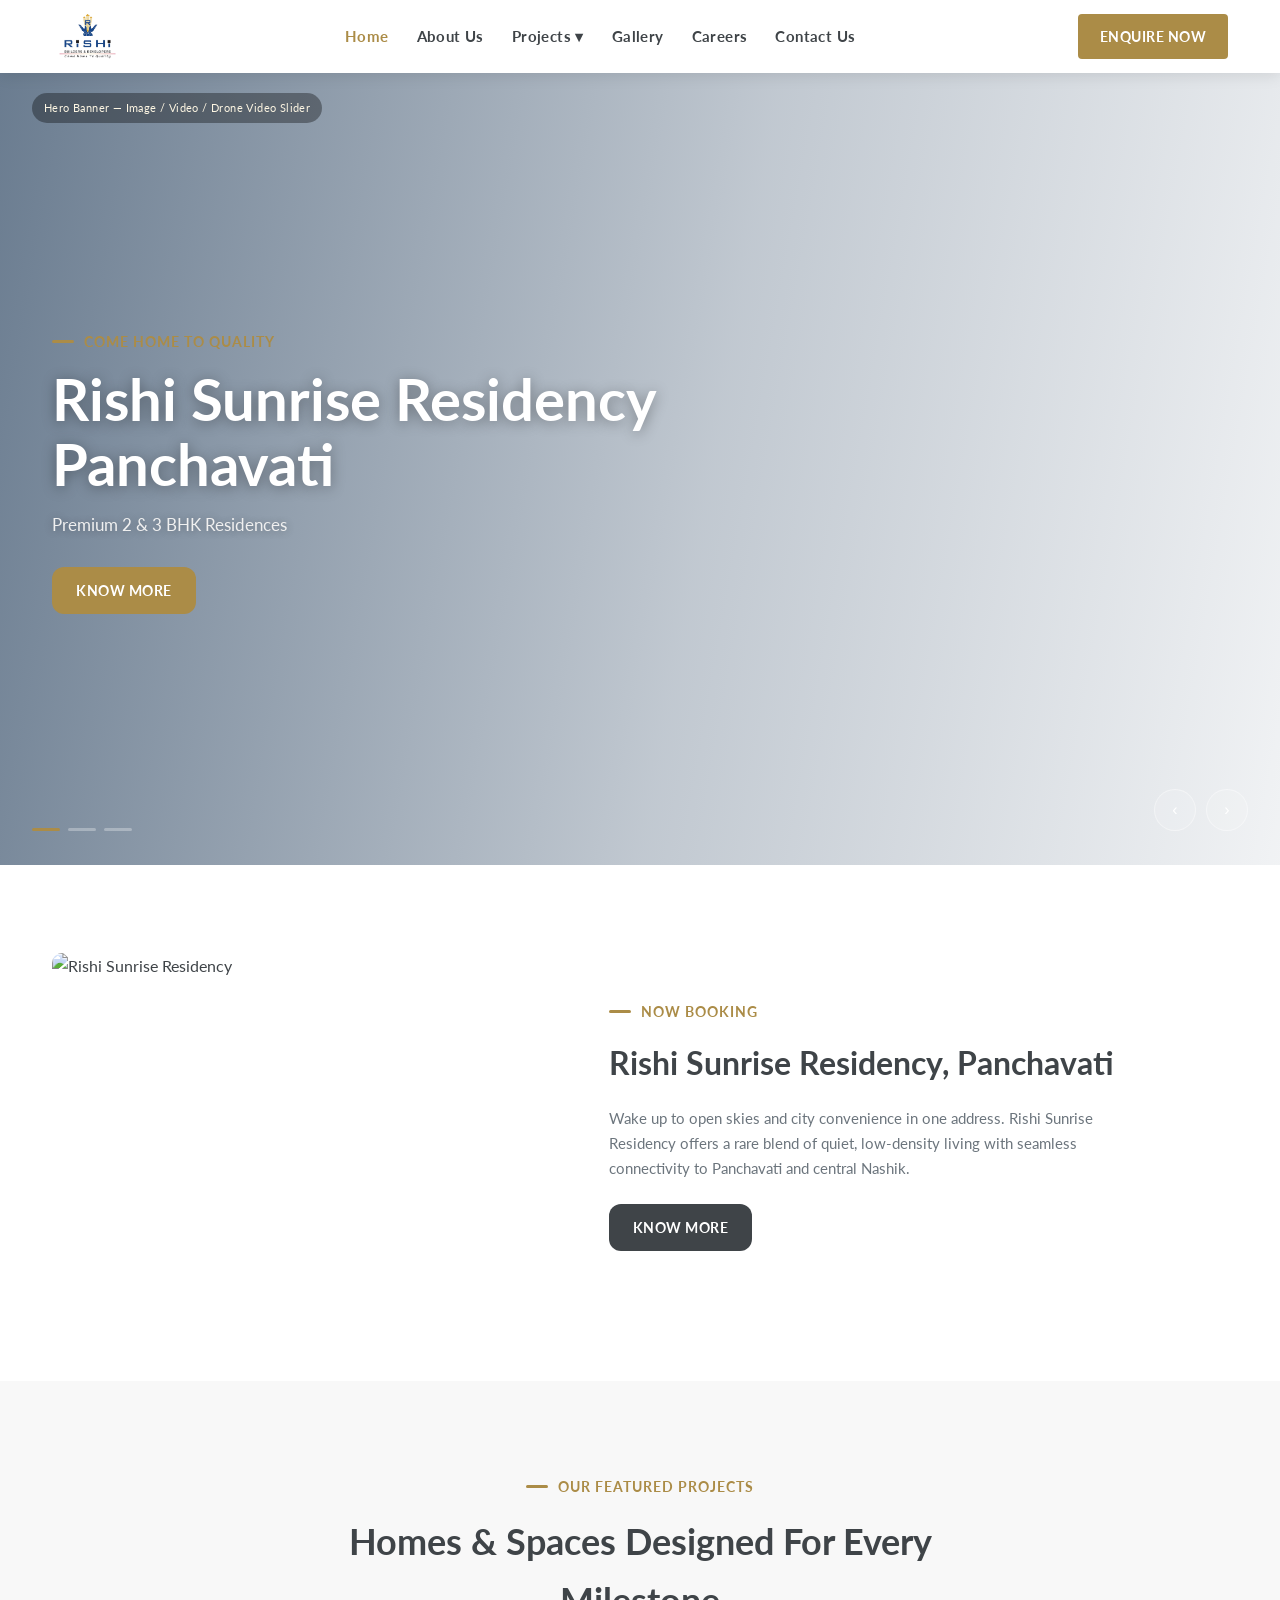
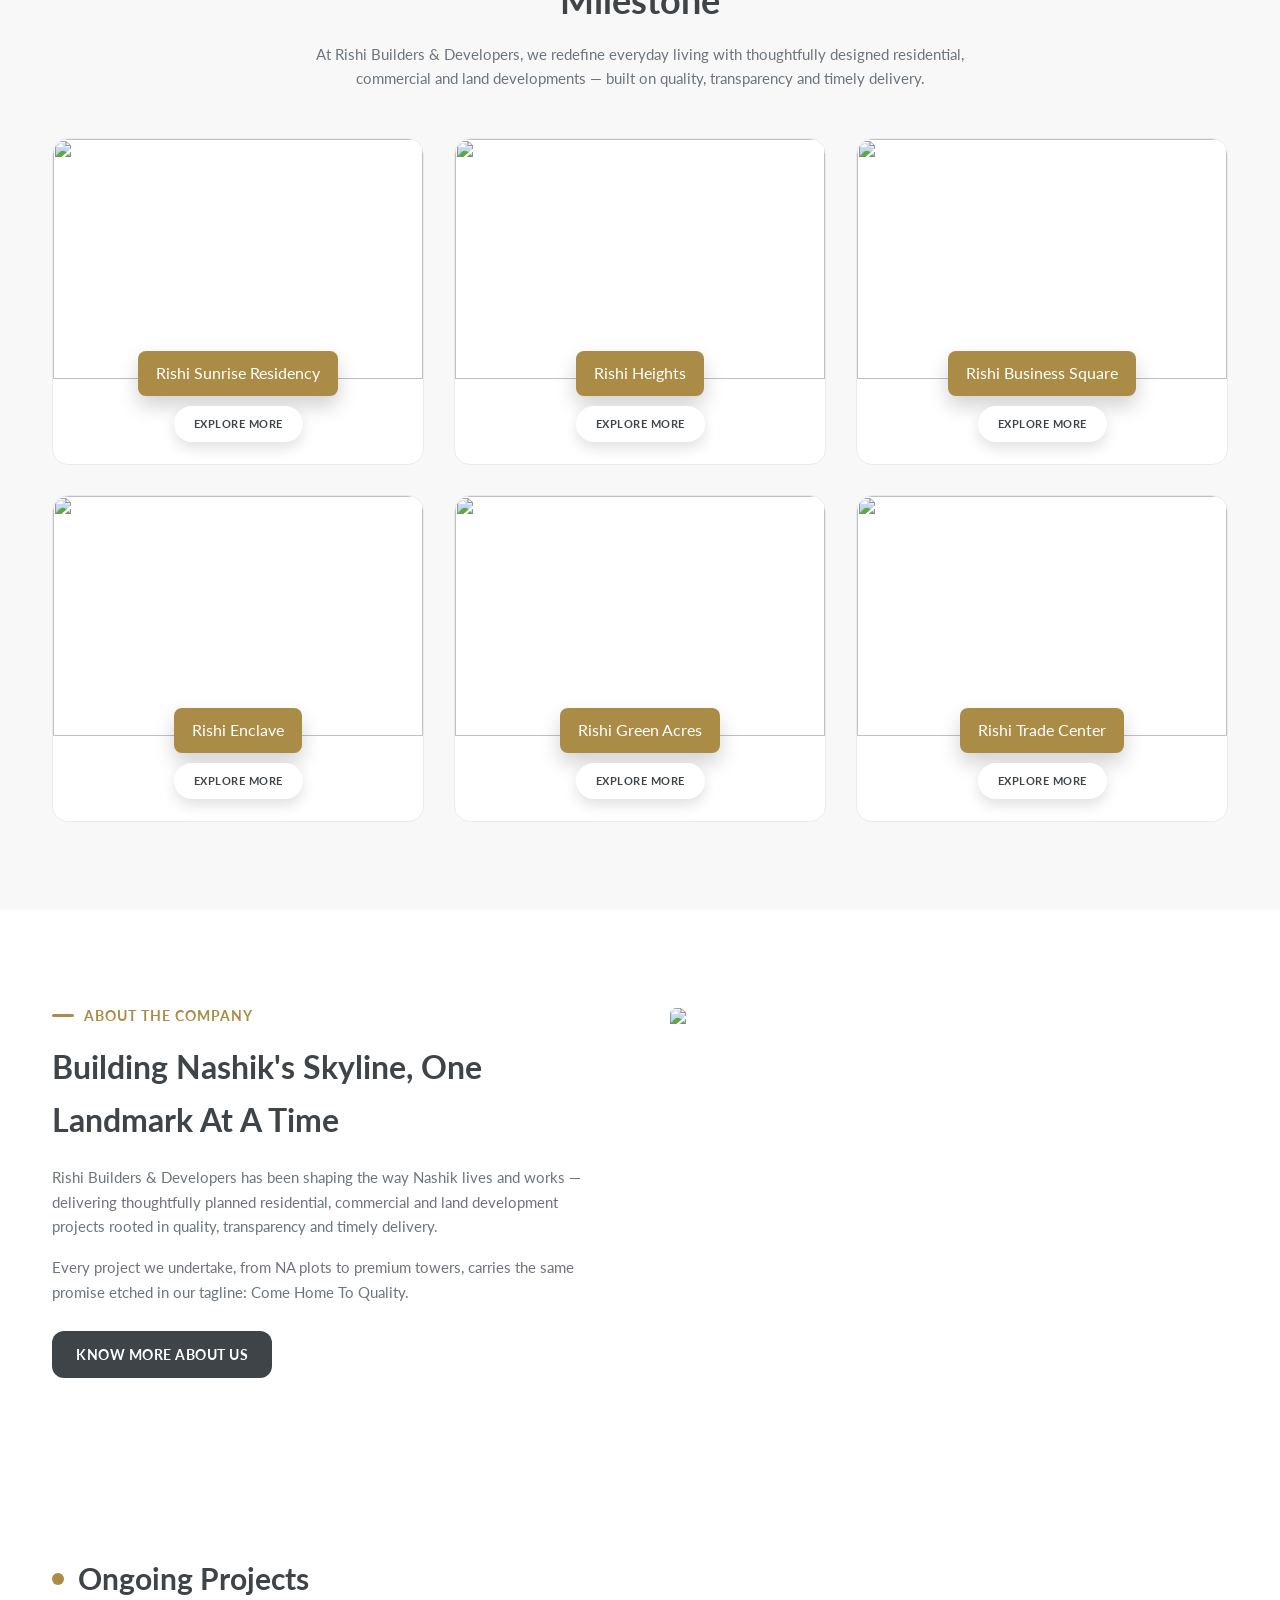
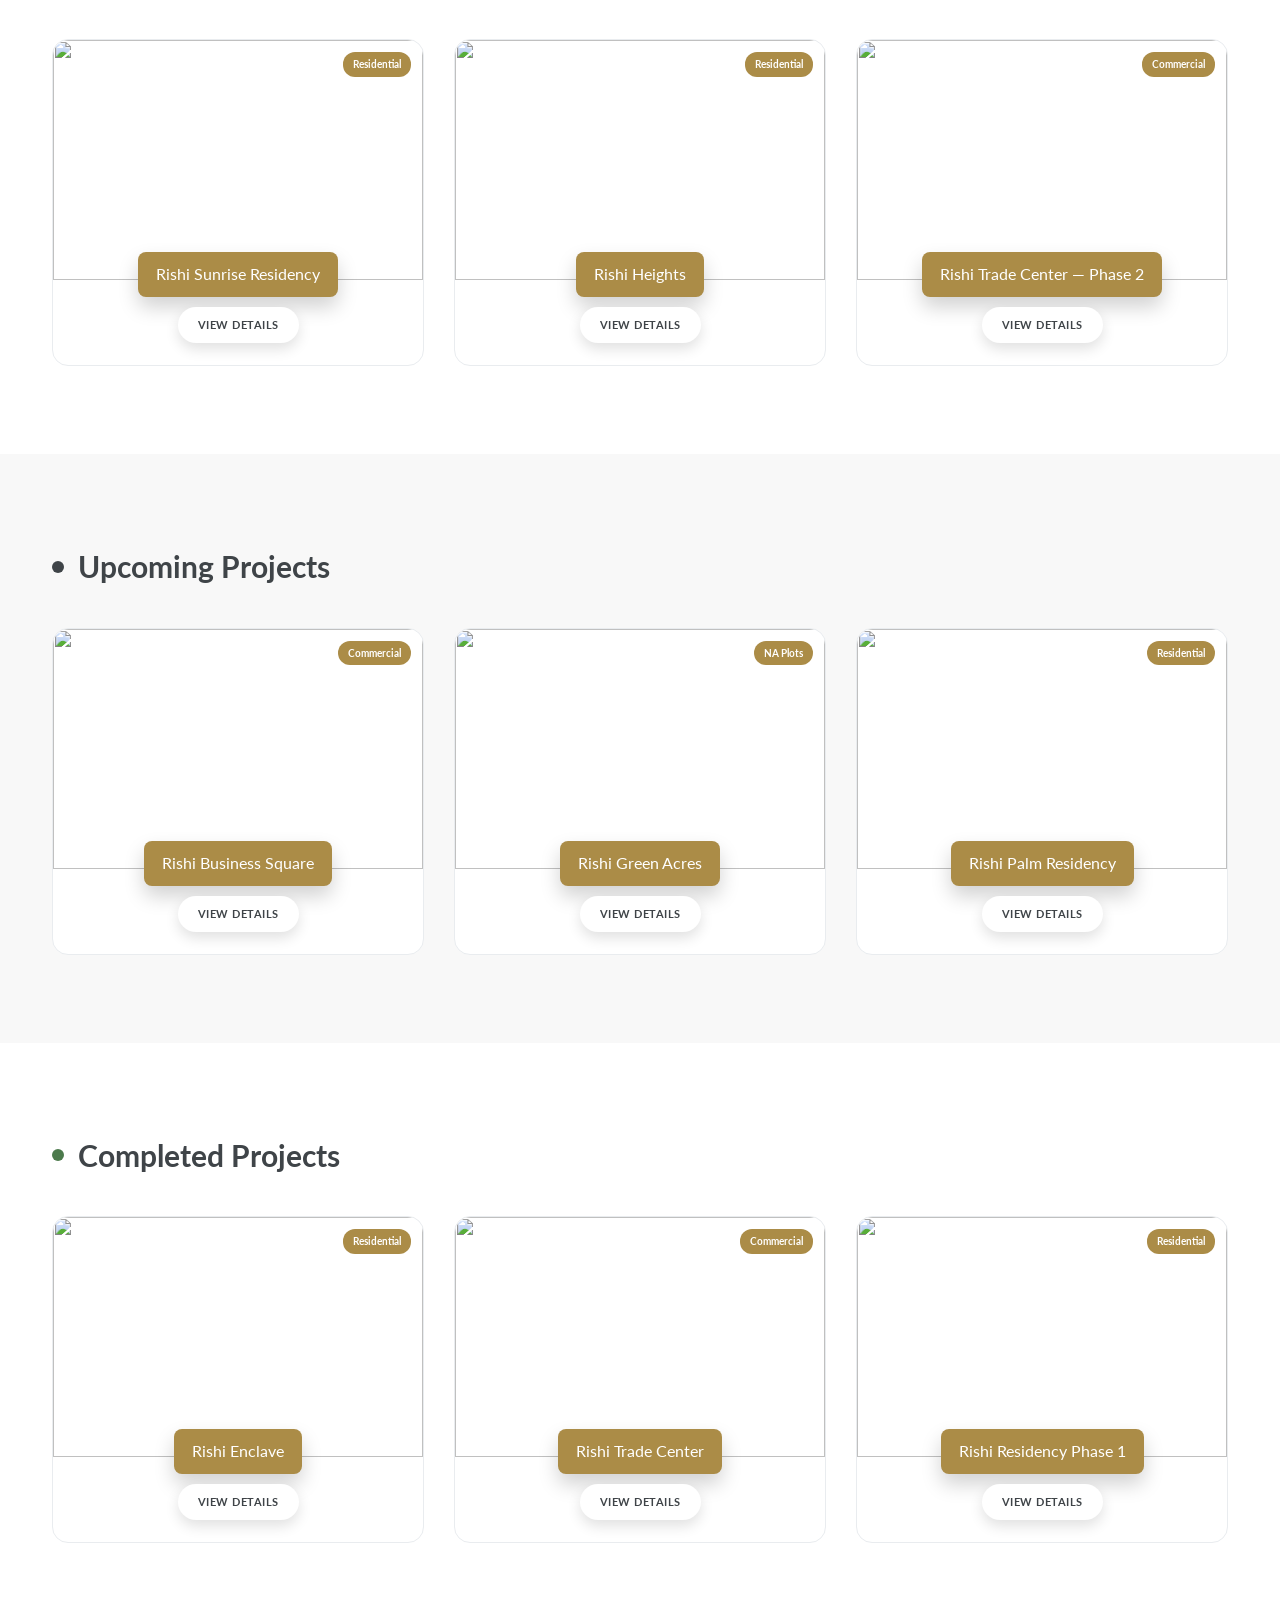
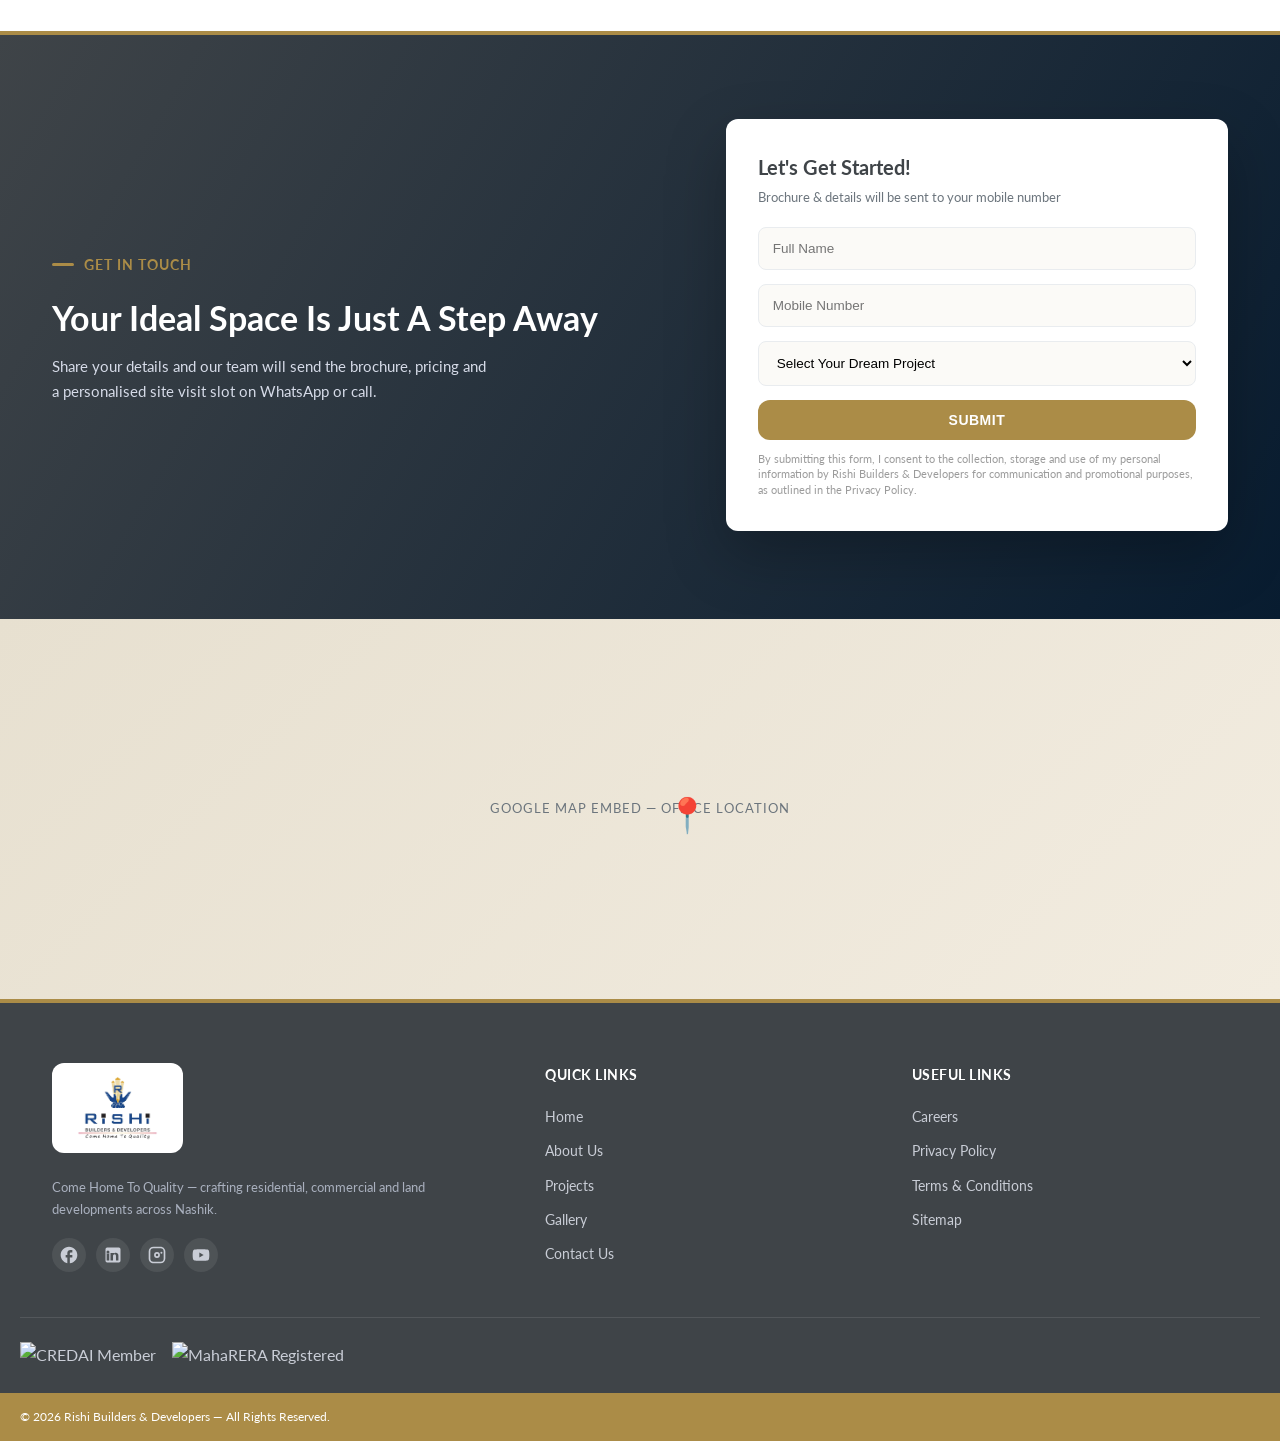
==== index.html @ 5170154b "Update color theme and replace image sections with videos" ====
﻿<!DOCTYPE html>
<html lang="en">
<head>
<meta charset="UTF-8">
<meta name="viewport" content="width=device-width, initial-scale=1.0">
<title>Rishi Builders & Developers | Come Home To Quality</title>
<meta name="description" content="Rishi Builders & Developers — premium residential, commercial and land projects across Nashik. Explore ongoing, upcoming and completed developments.">
<meta property="og:type" content="website">
<meta property="og:title" content="Rishi Builders & Developers | Come Home To Quality">
<meta property="og:description" content="Premium residential, commercial and land projects across Nashik — ongoing, upcoming and completed developments.">
<link rel="icon" href="assets/images/logo.jpeg" type="image/jpeg">
<link rel="stylesheet" href="assets/style.css">
</head>
<body>

<header>
  <div class="nav-wrap">
    <a href="index.html" class="logo"><img src="assets/images/logo.png" alt="Rishi Builders & Developers"></a>
    <nav>
      <ul>
        <li><a href="index.html" class="active">Home</a></li>
        <li><a href="about.html">About Us</a></li>
        <li>
          <a href="projects.html">Projects ▾</a>
          <div class="drop">
            <div class="drop-label">Land Projects</div>
            <a href="projects.html#na-plots">NA Plots</a>
            <a href="projects.html#agricultural">Agricultural Land</a>
            <div class="drop-label">Construction Projects</div>
            <a href="projects.html#residential">Residential Projects</a>
            <a href="projects.html#commercial">Commercial Projects</a>
          </div>
        </li>
        <li><a href="gallery.html">Gallery</a></li>
        <li><a href="careers.html">Careers</a></li>
        <li><a href="contact.html">Contact Us</a></li>
      </ul>
    </nav>
    <div class="nav-cta"><a href="contact.html" class="btn btn-gold" style="padding:11px 22px;">Enquire Now</a></div>
    <button class="menu-toggle" aria-label="Toggle menu">☰</button>
  </div>
</header>

<!-- 1. HERO BANNER -->
<section id="home" class="hero" style="padding:0;">
  <div class="hero-note">Hero Banner — Image / Video / Drone Video Slider</div>
  <div class="slide active">
    <div class="slide-bg">
      <video class="slide-video" autoplay muted loop playsinline poster="https://images.unsplash.com/photo-1600596542815-ffad4c1539a9?q=80&w=1800&auto=format&fit=crop">
        <source src="assets/videos/sample.mp4" type="video/mp4">
        <source src="assets/videos/sample.webm" type="video/webm">
      </video>
    </div>
    <div class="slide-content">
      <div>
        <span class="eyebrow">Come Home To Quality</span>
        <h1>Rishi Sunrise Residency<br>Panchavati</h1>
        <p>Premium 2 &amp; 3 BHK Residences</p>
        <a class="btn btn-gold" href="project-detail-residential.html">Know More</a>
      </div>
    </div>
  </div>
  <div class="slide">
    <div class="slide-bg"><img src="https://images.unsplash.com/photo-1613977257363-707ba9348227?q=80&w=1800&auto=format&fit=crop"></div>
    <div class="slide-content">
      <div>
        <span class="eyebrow">Come Home To Quality</span>
        <h1>Rishi Heights<br>Gangapur Road</h1>
        <p>Luxurious 3 &amp; 4 BHK Apartments</p>
        <a class="btn btn-gold" href="project-detail-residential.html">Know More</a>
      </div>
    </div>
  </div>
  <div class="slide">
    <div class="slide-bg"><img src="https://images.unsplash.com/photo-1570129477492-45c003edd2be?q=80&w=1800&auto=format&fit=crop"></div>
    <div class="slide-content">
      <div>
        <span class="eyebrow">Aerial Preview</span>
        <h1>Rishi Business Square<br>College Road</h1>
        <p>Drone Video Walkthrough Available</p>
        <a class="btn btn-gold" href="project-detail-residential.html">Watch Drone Tour</a>
      </div>
    </div>
  </div>
  <div class="hero-dots"><span class="active"></span><span></span><span></span></div>
  <div class="hero-nav"><button>‹</button><button>›</button></div>
</section>

<section class="spotlight">
  <div class="container spot-grid">
    <img src="https://images.unsplash.com/photo-1512917774080-9991f1c4c750?q=80&w=1000&auto=format&fit=crop" alt="Rishi Sunrise Residency">
    <div class="spot-copy">
      <span class="eyebrow">Now Booking</span>
      <h2>Rishi Sunrise Residency, Panchavati</h2>
      <p>Wake up to open skies and city convenience in one address. Rishi Sunrise Residency offers a rare blend of quiet, low-density living with seamless connectivity to Panchavati and central Nashik.</p>
      <a class="btn btn-navy" href="project-detail-residential.html">Know More</a>
    </div>
  </div>
</section>

<!-- 2. FEATURED PROJECTS -->
<section id="projects" class="featured">
  <div class="container">
    <div class="section-head">
      <span class="eyebrow">Our Featured Projects</span>
      <h2>Homes &amp; Spaces Designed For Every Milestone</h2>
      <p>At Rishi Builders & Developers, we redefine everyday living with thoughtfully designed residential, commercial and land developments — built on quality, transparency and timely delivery.</p>
    </div>
    <div class="feat-grid">
      <div class="feat-card">
        <div class="feat-img"><img src="https://images.unsplash.com/photo-1600585154340-be6161a56a0c?q=80&w=800&auto=format&fit=crop"></div>
        <div class="card-chip"><div class="chip-name">Rishi Sunrise Residency</div><a class="btn-chip" href="project-detail-residential.html">Explore More</a></div>
        <div class="card-reveal"><h4>Rishi Sunrise Residency</h4><p>Premium 2 &amp; 3 BHK at Panchavati's most strategic address.</p><a class="btn-reveal" href="project-detail-residential.html">Explore More →</a></div>
      </div>
      <div class="feat-card">
        <div class="feat-img"><img src="https://images.unsplash.com/photo-1613977257363-707ba9348227?q=80&w=800&auto=format&fit=crop"></div>
        <div class="card-chip"><div class="chip-name">Rishi Heights</div><a class="btn-chip" href="project-detail-residential.html">Explore More</a></div>
        <div class="card-reveal"><h4>Rishi Heights</h4><p>Luxurious 3 &amp; 4 BHK residences on Gangapur Road.</p><a class="btn-reveal" href="project-detail-residential.html">Explore More →</a></div>
      </div>
      <div class="feat-card">
        <div class="feat-img"><img src="https://images.unsplash.com/photo-1580587771525-78b9dba3b914?q=80&w=800&auto=format&fit=crop"></div>
        <div class="card-chip"><div class="chip-name">Rishi Business Square</div><a class="btn-chip" href="project-detail-commercial.html">Explore More</a></div>
        <div class="card-reveal"><h4>Rishi Business Square</h4><p>Vibrant commercial spaces on College Road.</p><a class="btn-reveal" href="project-detail-commercial.html">Explore More →</a></div>
      </div>
      <div class="feat-card">
        <div class="feat-img"><img src="https://images.unsplash.com/photo-1494526585095-c41746248156?q=80&w=800&auto=format&fit=crop"></div>
        <div class="card-chip"><div class="chip-name">Rishi Enclave</div><a class="btn-chip" href="project-detail-residential.html">Explore More</a></div>
        <div class="card-reveal"><h4>Rishi Enclave</h4><p>Comfort &amp; elegance in Indira Nagar.</p><a class="btn-reveal" href="project-detail-residential.html">Explore More →</a></div>
      </div>
      <div class="feat-card">
        <div class="feat-img"><img src="https://images.unsplash.com/photo-1500382017468-9049fed747ef?q=80&w=800&auto=format&fit=crop"></div>
        <div class="card-chip"><div class="chip-name">Rishi Green Acres</div><a class="btn-chip" href="project-detail-land.html">Explore More</a></div>
        <div class="card-reveal"><h4>Rishi Green Acres</h4><p>NA plots on Trimbak Road — a smart investment.</p><a class="btn-reveal" href="project-detail-land.html">Explore More →</a></div>
      </div>
      <div class="feat-card">
        <div class="feat-img"><img src="https://images.unsplash.com/photo-1497366216548-37526070297c?q=80&w=800&auto=format&fit=crop"></div>
        <div class="card-chip"><div class="chip-name">Rishi Trade Center</div><a class="btn-chip" href="project-detail-commercial.html">Explore More</a></div>
        <div class="card-reveal"><h4>Rishi Trade Center</h4><p>Landmark commercial address at Mumbai Naka.</p><a class="btn-reveal" href="project-detail-commercial.html">Explore More →</a></div>
      </div>
    </div>
  </div>
</section>

<!-- 3. ABOUT COMPANY -->
<section id="about" style="background:var(--white);">
  <div class="container about-grid">
    <div>
      <span class="eyebrow">About The Company</span>
      <h2 style="font-size:32px;margin-bottom:18px;">Building Nashik's Skyline, One Landmark At A Time</h2>
      <p style="color:var(--grey);font-size:15px;margin-bottom:16px;">Rishi Builders & Developers has been shaping the way Nashik lives and works — delivering thoughtfully planned residential, commercial and land development projects rooted in quality, transparency and timely delivery.</p>
      <p style="color:var(--grey);font-size:15px;margin-bottom:26px;">Every project we undertake, from NA plots to premium towers, carries the same promise etched in our tagline: Come Home To Quality.</p>
      <a class="btn btn-navy" href="about.html">Know More About Us</a>
    </div>
    <img src="https://images.unsplash.com/photo-1600607687939-ce8a6c25118c?q=80&w=1000&auto=format&fit=crop" style="border-radius:6px;height:360px;object-fit:cover;">
  </div>
</section>

<!-- 4. ONGOING -->
<section id="ongoing" class="status-sec ongoing">
  <div class="container">
    <div class="tag-strip"><span class="dot"></span><h2>Ongoing Projects</h2></div>
    <div class="proj-row">
      <div class="proj-card">
        <div class="proj-img"><span class="proj-type">Residential</span><img src="https://images.unsplash.com/photo-1600585154340-be6161a56a0c?q=80&w=800&auto=format&fit=crop"></div>
        <div class="card-chip"><div class="chip-name">Rishi Sunrise Residency</div><a class="btn-chip" href="project-detail-residential.html">View Details</a></div>
        <div class="card-reveal"><h4>Rishi Sunrise Residency</h4><p>📍 Panchavati, Nashik</p><div class="reveal-price"><span>Starting At</span><b>₹ 52 Lac*</b></div><a class="btn-reveal" href="project-detail-residential.html">View Details →</a></div>
      </div>
      <div class="proj-card">
        <div class="proj-img"><span class="proj-type">Residential</span><img src="https://images.unsplash.com/photo-1613977257363-707ba9348227?q=80&w=800&auto=format&fit=crop"></div>
        <div class="card-chip"><div class="chip-name">Rishi Heights</div><a class="btn-chip" href="project-detail-residential.html">View Details</a></div>
        <div class="card-reveal"><h4>Rishi Heights</h4><p>📍 Gangapur Road, Nashik</p><div class="reveal-price"><span>Starting At</span><b>₹ 45 Lac*</b></div><a class="btn-reveal" href="project-detail-residential.html">View Details →</a></div>
      </div>
      <div class="proj-card">
        <div class="proj-img"><span class="proj-type">Commercial</span><img src="https://images.unsplash.com/photo-1497366216548-37526070297c?q=80&w=800&auto=format&fit=crop"></div>
        <div class="card-chip"><div class="chip-name">Rishi Trade Center — Phase 2</div><a class="btn-chip" href="project-detail-commercial.html">View Details</a></div>
        <div class="card-reveal"><h4>Rishi Trade Center — Phase 2</h4><p>📍 Mumbai Naka, Nashik</p><div class="reveal-price"><span>Starting At</span><b>₹ 60 Lac*</b></div><a class="btn-reveal" href="project-detail-commercial.html">View Details →</a></div>
      </div>
    </div>
  </div>
</section>

<!-- 5. UPCOMING -->
<section id="upcoming" class="status-sec upcoming">
  <div class="container">
    <div class="tag-strip"><span class="dot"></span><h2>Upcoming Projects</h2></div>
    <div class="proj-row">
      <div class="proj-card">
        <div class="proj-img"><span class="proj-type">Commercial</span><img src="https://images.unsplash.com/photo-1580587771525-78b9dba3b914?q=80&w=800&auto=format&fit=crop"></div>
        <div class="card-chip"><div class="chip-name">Rishi Business Square</div><a class="btn-chip" href="project-detail-commercial.html">View Details</a></div>
        <div class="card-reveal"><h4>Rishi Business Square</h4><p>📍 College Road, Nashik</p><div class="reveal-price"><span>Starting At</span><b>₹ 32 Lac*</b></div><a class="btn-reveal" href="project-detail-commercial.html">View Details →</a></div>
      </div>
      <div class="proj-card">
        <div class="proj-img"><span class="proj-type">NA Plots</span><img src="https://images.unsplash.com/photo-1500382017468-9049fed747ef?q=80&w=800&auto=format&fit=crop"></div>
        <div class="card-chip"><div class="chip-name">Rishi Green Acres</div><a class="btn-chip" href="project-detail-land.html">View Details</a></div>
        <div class="card-reveal"><h4>Rishi Green Acres</h4><p>📍 Trimbak Road, Nashik</p><div class="reveal-price"><span>Starting At</span><b>₹ 12 Lac*</b></div><a class="btn-reveal" href="project-detail-land.html">View Details →</a></div>
      </div>
      <div class="proj-card">
        <div class="proj-img"><span class="proj-type">Residential</span><img src="https://images.unsplash.com/photo-1560518883-ce09059eeffa?q=80&w=800&auto=format&fit=crop"></div>
        <div class="card-chip"><div class="chip-name">Rishi Palm Residency</div><a class="btn-chip" href="project-detail-residential.html">View Details</a></div>
        <div class="card-reveal"><h4>Rishi Palm Residency</h4><p>📍 Dwarka, Nashik</p><div class="reveal-price"><span>Starting At</span><b>₹ 40 Lac*</b></div><a class="btn-reveal" href="project-detail-residential.html">View Details →</a></div>
      </div>
    </div>
  </div>
</section>

<!-- 6. COMPLETED -->
<section id="completed" class="status-sec completed">
  <div class="container">
    <div class="tag-strip"><span class="dot"></span><h2>Completed Projects</h2></div>
    <div class="proj-row">
      <div class="proj-card">
        <div class="proj-img"><span class="proj-type">Residential</span><img src="https://images.unsplash.com/photo-1494526585095-c41746248156?q=80&w=800&auto=format&fit=crop"></div>
        <div class="card-chip"><div class="chip-name">Rishi Enclave</div><a class="btn-chip" href="project-detail-residential.html">View Details</a></div>
        <div class="card-reveal"><h4>Rishi Enclave</h4><p>📍 Indira Nagar, Nashik</p><div class="reveal-price"><span>Delivered</span><b>2023</b></div><a class="btn-reveal" href="project-detail-residential.html">View Details →</a></div>
      </div>
      <div class="proj-card">
        <div class="proj-img"><span class="proj-type">Commercial</span><img src="https://images.unsplash.com/photo-1497366216548-37526070297c?q=80&w=800&auto=format&fit=crop"></div>
        <div class="card-chip"><div class="chip-name">Rishi Trade Center</div><a class="btn-chip" href="project-detail-commercial.html">View Details</a></div>
        <div class="card-reveal"><h4>Rishi Trade Center</h4><p>📍 Mumbai Naka, Nashik</p><div class="reveal-price"><span>Delivered</span><b>2021</b></div><a class="btn-reveal" href="project-detail-commercial.html">View Details →</a></div>
      </div>
      <div class="proj-card">
        <div class="proj-img"><span class="proj-type">Residential</span><img src="https://images.unsplash.com/photo-1502672260266-1c1ef2d93688?q=80&w=800&auto=format&fit=crop"></div>
        <div class="card-chip"><div class="chip-name">Rishi Residency Phase 1</div><a class="btn-chip" href="project-detail-residential.html">View Details</a></div>
        <div class="card-reveal"><h4>Rishi Residency Phase 1</h4><p>📍 Panchavati, Nashik</p><div class="reveal-price"><span>Delivered</span><b>2019</b></div><a class="btn-reveal" href="project-detail-residential.html">View Details →</a></div>
      </div>
    </div>
  </div>
</section>

<!-- 7. CONTACT CTA -->
<section id="contact" class="cta">
  <div class="container cta-grid">
    <div class="cta-copy">
      <span class="eyebrow">Get In Touch</span>
      <h2>Your Ideal Space Is Just A Step Away</h2>
      <p>Share your details and our team will send the brochure, pricing and a personalised site visit slot on WhatsApp or call.</p>
    </div>
    <div class="cta-form">
      <h3>Let's Get Started!</h3>
      <div class="sub">Brochure &amp; details will be sent to your mobile number</div>
      <input type="text" placeholder="Full Name">
      <input type="text" placeholder="Mobile Number">
      <select><option>Select Your Dream Project</option><option>Rishi Sunrise Residency</option><option>Rishi Heights</option><option>Rishi Business Square</option><option>Rishi Green Acres (NA Plots)</option></select>
      <button class="btn btn-gold">Submit</button>
      <div class="fine">By submitting this form, I consent to the collection, storage and use of my personal information by Rishi Builders & Developers for communication and promotional purposes, as outlined in the Privacy Policy.</div>
    </div>
  </div>
</section>

<!-- 8. MAP -->
<section style="padding:0;"><div class="map-frame"><div class="map-pin">📍</div>Google Map Embed — Office Location</div></section>

<!-- 9. FOOTER -->
<footer>
  <div class="container foot-grid">
    <div>
      <div class="foot-logo"><img src="assets/images/logo.png" alt="Rishi Builders & Developers"></div>
      <p>Come Home To Quality — crafting residential, commercial and land developments across Nashik.</p>
      <div class="foot-social">
        <a href="#" aria-label="Facebook"><svg viewBox="0 0 24 24" width="20" height="20" fill="currentColor"><path d="M22 12c0-5.52-4.48-10-10-10S2 6.48 2 12c0 4.84 3.44 8.87 8 9.8V15H8v-3h2V9.5C10 7.57 11.57 6 13.5 6H16v3h-2c-.55 0-1 .45-1 1v2h3v3h-3v6.95c5.05-.5 9-4.76 9-9.95z"/></svg></a>
        <a href="#" aria-label="LinkedIn"><svg viewBox="0 0 24 24" width="20" height="20" fill="currentColor"><path d="M19 3a2 2 0 0 1 2 2v14a2 2 0 0 1-2 2H5a2 2 0 0 1-2-2V5a2 2 0 0 1 2-2h14m-.5 15.5v-5.3a3.26 3.26 0 0 0-3.16-3.8c-1.08 0-1.8.57-2.14 1.14v-1H9v9h3.04v-4.93c0-1.28.33-2.53 1.93-2.53 1.58 0 1.6 1.48 1.6 2.6V18.5h3.04M5.95 6.72a1.8 1.8 0 0 0 0 3.6 1.8 1.8 0 0 0 0-3.6M7.5 18.5V9.5H4.4v9h3.1z"/></svg></a>
        <a href="#" aria-label="Instagram"><svg viewBox="0 0 24 24" width="20" height="20" fill="currentColor"><path d="M7.8 2h8.4C19.4 2 22 4.6 22 7.8v8.4a5.8 5.8 0 0 1-5.8 5.8H7.8C4.6 22 2 19.4 2 16.2V7.8A5.8 5.8 0 0 1 7.8 2m-.2 2A3.6 3.6 0 0 0 4 7.6v8.8C4 18.4 5.6 20 7.6 20h8.8a3.6 3.6 0 0 0 3.6-3.6V7.6C20 5.6 18.4 4 16.4 4H7.6m4.4 4.5a3.5 3.5 0 1 1 0 7 3.5 3.5 0 0 1 0-7m0 2a1.5 1.5 0 1 0 0 3 1.5 1.5 0 0 0 0-3m5.3-2.4a1.2 1.2 0 1 1 0 2.4 1.2 1.2 0 0 1 0-2.4z"/></svg></a>
        <a href="#" aria-label="YouTube"><svg viewBox="0 0 24 24" width="20" height="20" fill="currentColor"><path d="M21.58 7.19c-.23-.86-.91-1.54-1.77-1.77C18.25 5 12 5 12 5s-6.25 0-7.81.42c-.86.23-1.54.91-1.77 1.77C2 8.75 2 12 2 12s0 3.25.42 4.81c.23.86.91 1.54 1.77 1.77C5.75 19 12 19 12 19s6.25 0 7.81-.42c.86-.23 1.54-.91 1.77-1.77C22 15.25 22 12 22 12s0-3.25-.42-4.81zM10 15V9l5.2 3-5.2 3z"/></svg></a>
      </div>
    </div>
    <div class="foot-col">
      <h5>Quick Links</h5>
      <ul><li><a href="index.html">Home</a></li><li><a href="about.html">About Us</a></li><li><a href="projects.html">Projects</a></li><li><a href="gallery.html">Gallery</a></li><li><a href="contact.html">Contact Us</a></li></ul>
    </div>
    <div class="foot-col">
      <h5>Useful Links</h5>
      <ul><li><a href="careers.html">Careers</a></li><li><a href="privacy-policy.html">Privacy Policy</a></li><li><a href="terms-conditions.html">Terms &amp; Conditions</a></li><li><a href="sitemap.html">Sitemap</a></li></ul>
    </div>
  </div>
  <div class="container foot-badges"><img src="assets/images/badges/credai.png" alt="CREDAI Member" class="badge-logo"><img src="assets/images/badges/maharera.png" alt="MahaRERA Registered" class="badge-logo"></div>
  <div class="foot-bottom-band"><div class="container foot-bottom"><span>© 2026 Rishi Builders &amp; Developers — All Rights Reserved.</span></div></div>
</footer>
<script src="assets/script.js"></script>
</body>
</html>
---- assets/style.css ----
@import url('https://fonts.googleapis.com/css2?family=Lato:wght@300;400;700;900&display=swap');

:root{
  --navy-deep: #3f4448; /* Replaced deep navy with Mittal dark grey */
  --navy: #3f4448;
  --gold: #ab8c47; /* Mittal mustard gold */
  --gold-light: #ab8c47;
  --terracotta: #ab8c47;
  --cream: #f8f8f8; /* Mittal light grey background */
  --white: #ffffff;
  --ink: #3f4448; /* Text color */
  --grey: #6c757d; /* Bootstrap grey */
  --line: #e9ecef;
  --green: #4c7a4c;
  --stripe: var(--gold);
}
*{margin:0;padding:0;box-sizing:border-box;}
html{scroll-behavior:smooth;}
body{font-family:'Lato', sans-serif;color:var(--ink);background:var(--white);line-height:1.65;}
h1,h2,h3,h4{font-family:'Lato', sans-serif;color:var(--ink);font-weight:700;}
a{text-decoration:none;color:inherit;transition:0.3s;}
img{display:block;max-width:100%;}
ul{list-style:none;}
.container{max-width:1240px;margin:0 auto;padding:0 32px;}
.eyebrow{display:inline-flex;align-items:center;gap:10px;font-size:14px;letter-spacing:1px;text-transform:uppercase;color:var(--gold);font-weight:700;margin-bottom:14px;}
.eyebrow::before{content:'';display:inline-block;width:22px;height:3px;border-radius:4px;background:var(--stripe);}
.btn{display:inline-flex;align-items:center;gap:8px;padding:12px 24px;border-radius:12px;font-weight:700;font-size:14px;letter-spacing:0.5px;text-transform:uppercase;cursor:pointer;border:none;transition:.25s;}
.btn-gold{background:var(--gold);color:#fff;}
.btn-gold:hover{background:var(--navy-deep);color:#fff;}
.btn-outline{background:transparent;border:1.5px solid rgba(255,255,255,.7);color:#fff;}
.btn-outline:hover{background:rgba(255,255,255,.14);}
.btn-navy{background:var(--navy);color:#fff;}
.btn-navy:hover{background:var(--gold);color:#fff;}
.btn-sm{padding:10px 20px;font-size:12px;}
.proof-bar{display:none;} /* Hiding proof bar for cleaner look */

/* HEADER */
header{position:sticky;top:0;z-index:500;background:#ffffff;box-shadow:0 2px 15px rgba(0,0,0,0.1);}
.nav-wrap{display:flex;align-items:center;justify-content:space-between;padding:0px 32px;max-width:1240px;margin:0 auto;}
.logo{display:flex;align-items:center;gap:10px;}
.logo img{height:60px;width:auto;display:block;padding:5px 0;}
nav ul{display:flex;gap:28px;align-items:center;}
nav a{color:var(--ink);font-size:15px;font-weight:700;letter-spacing:.4px;padding:24px 0;position:relative;display:block;}
nav a:hover,nav a.active{color:var(--gold);}
nav li{position:relative;}
.drop{position:absolute;top:100%;left:0;background:#ffffff;min-width:220px;padding:0;border-radius:12px;display:none;box-shadow:0 14px 30px rgba(0,0,0,.1);border-top:2px solid var(--gold); overflow:hidden;}
nav li:hover .drop{display:block;}
.drop a{display:block;padding:12px 20px;font-size:14px;color:var(--ink);border-bottom:1px solid var(--line);}
.drop a:hover{background:#f8f8f8;color:var(--gold);}
.drop .drop-label{padding:10px 20px 4px;font-size:12px;letter-spacing:1px;text-transform:uppercase;color:var(--gold);font-weight:700;}
.drop .drop-label:not(:first-child){border-top:1px solid var(--line);margin-top:0;padding-top:12px;}
.nav-cta{display:flex;gap:12px;align-items:center;}
.nav-cta .btn{border-radius: 4px; padding: 10px 20px;}
.menu-toggle{display:none;background:none;border:none;color:var(--ink);font-size:24px;line-height:1;cursor:pointer;padding:4px 6px;}

/* PAGE HERO (inner pages) */
.page-hero{position:relative;height:340px;display:flex;align-items:center;overflow:hidden;}
.page-hero .bg{position:absolute;inset:0;background:linear-gradient(100deg,rgba(15,44,76,.92),rgba(15,44,76,.58));}
.page-hero .bg img{position:absolute;inset:0;width:100%;height:100%;object-fit:cover;z-index:-1;}
.page-hero-content{position:relative;z-index:2;color:#fff;}
.page-hero-content h1{color:#fff;font-size:40px;margin-bottom:12px;}
.breadcrumb{font-size:12.5px;color:#dbe0ee;}
.breadcrumb a{color:var(--gold-light);}

section{padding:88px 0;}
.section-head{max-width:680px;margin:0 auto 48px;text-align:center;}
.section-head.left{margin:0 0 40px;text-align:left;}
.section-head h2{font-size:36px;font-weight:700;margin-bottom:12px;}
.section-head p{color:var(--grey);font-size:14.5px;}

/* SLIDER (home) */
.hero{position:relative;height:88vh;min-height:600px;overflow:hidden;}
.slide{position:absolute;inset:0;opacity:0;transition:opacity .6s;}
.slide.active{opacity:1;}
.slide-bg{position:absolute;inset:0;background:linear-gradient(100deg,rgba(15,44,76,.62) 0%,rgba(15,44,76,.26) 55%,rgba(15,44,76,.06) 100%);}
.slide-bg img,.slide-bg video{position:absolute;inset:0;width:100%;height:100%;object-fit:cover;z-index:-1;}
.slide-content{position:relative;z-index:2;height:100%;display:flex;align-items:center;max-width:1240px;margin:0 auto;padding:0 32px;}
.slide-content .eyebrow{color:var(--gold-light);}
.slide-content .eyebrow::before{background:var(--stripe);}
.slide-content h1{font-size:58px;color:#fff;font-weight:700;line-height:1.12;margin-bottom:14px;text-shadow:0 2px 14px rgba(0,0,0,.35);}
.slide-content p{color:#f0f0f0;font-size:17px;margin-bottom:28px;text-shadow:0 1px 8px rgba(0,0,0,.3);}
.hero-nav{position:absolute;bottom:34px;right:32px;display:flex;gap:10px;z-index:5;}
.hero-nav button{width:42px;height:42px;border-radius:50%;background:rgba(255,255,255,.12);border:1px solid rgba(255,255,255,.4);color:#fff;font-size:16px;cursor:pointer;}
.hero-dots{position:absolute;bottom:34px;left:32px;display:flex;gap:8px;z-index:5;}
.hero-dots span{width:28px;height:3px;border-radius:2px;background:rgba(255,255,255,.3);cursor:pointer;}
.hero-dots span.active{background:var(--stripe);}
.hero-note{position:absolute;top:20px;left:32px;z-index:5;background:rgba(0,0,0,.35);color:#fdf6e3;font-size:11px;padding:6px 12px;border-radius:20px;letter-spacing:.4px;}

/* SPOTLIGHT */
.spotlight{background:var(--white);}
.about-grid{display:grid;grid-template-columns:1fr 1fr;gap:60px;align-items:center;}
.spot-grid{display:grid;grid-template-columns:.9fr 1.1fr;gap:50px;align-items:center;}
.spot-grid img{border-radius:10px;height:340px;object-fit:cover;width:100%;}
.spot-copy h2{font-size:32px;margin-bottom:16px;}
.spot-copy p{color:var(--grey);font-size:15px;margin-bottom:24px;max-width:520px;}

/* FEATURED / CARD GRID */
.featured{background:var(--cream);}
.feat-grid,.proj-row{display:grid;grid-template-columns:repeat(3,1fr);gap:30px;}
.stats-row{grid-template-columns:repeat(4,1fr);}
.feat-card,.proj-card{position:relative;background:#fff;border-radius:16px;overflow:hidden;border:1px solid var(--line);transition:box-shadow .3s,transform .3s; display:block;}
.feat-card:hover,.proj-card:hover{box-shadow:0 22px 40px rgba(15,44,76,.16);transform:translateY(-3px);}
.feat-img,.proj-img{position:relative;height:240px;overflow:hidden;border-radius:16px 16px 0 0;}
.feat-img img,.proj-img img{width:100%;height:100%;object-fit:cover;transition:.6s;}
.feat-card:hover .feat-img img,.proj-card:hover .proj-img img{transform:scale(1.15);}
.proj-type,.proj-status{position:absolute;top:12px;right:12px;background:var(--gold);color:#fff;font-size:10px;font-weight:700;padding:4px 10px;border-radius:12px;z-index:3;}
.proj-status{right:auto;left:12px;background:var(--navy-deep);color:#fff;text-transform:uppercase;}

/* Restored Custom Hover Reveal Box */
.card-chip{position:relative;margin-top:-28px;padding:0 18px 22px;text-align:center;z-index:2;transition:opacity .35s; background:transparent;}
.feat-card:hover .card-chip,.proj-card:hover .card-chip{opacity:0;}
.chip-name{background:var(--stripe);color:#fff;font-family:'Lato',sans-serif;font-size:16px;line-height:1.3;padding:12px 18px;border-radius:8px;width:fit-content;max-width:100%;margin:0 auto 10px;box-shadow:0 10px 20px rgba(0,0,0,.18);}
.btn-chip{display:inline-block;background:#fff;color:var(--navy);font-size:11px;font-weight:700;letter-spacing:.5px;text-transform:uppercase;padding:9px 20px;border-radius:20px;box-shadow:0 6px 14px rgba(0,0,0,.12);transition:0.3s;}
.btn-chip:hover{background:var(--navy-deep);color:#fff;}

/* Hover state: full detail panel slides up over the photo */
.card-reveal{position:absolute;top:0;left:0;right:0;height:240px;padding:24px 22px;text-align:center;
  display:flex;flex-direction:column;justify-content:center;background:var(--navy-deep);color:#fff;
  transform:translateY(100%);opacity:0;pointer-events:none;transition:transform .45s,opacity .45s;z-index:4;}
.feat-card:hover .card-reveal,.proj-card:hover .card-reveal{transform:translateY(0);opacity:1;pointer-events:auto;}
.card-reveal h4{color:#fff;font-size:17px;margin-bottom:8px;}
.card-reveal p{color:#e2e2e2;font-size:12.5px;margin-bottom:14px;}
.reveal-price{color:#dcdcdc;font-size:11px;margin-bottom:14px;}
.reveal-price b{display:block;color:#fff;font-family:'Lato',sans-serif;font-size:16px;}
.btn-reveal{display:inline-block;background:var(--gold);color:#fff;font-size:11px;font-weight:700;letter-spacing:.5px;text-transform:uppercase;padding:10px 22px;border-radius:20px;align-self:center;transition:0.3s;}
.btn-reveal:hover{background:#fff;color:var(--gold);}

.tag-strip{display:flex;align-items:center;gap:14px;margin-bottom:36px;}
.tag-strip .dot{width:12px;height:12px;border-radius:50%;}
.status-sec.ongoing .dot{background:var(--gold);}
.status-sec.upcoming .dot{background:var(--navy);}
.status-sec.completed .dot{background:var(--green);}
.status-sec h2{font-size:30px;}
.status-sec.ongoing{background:var(--white);}
.status-sec.upcoming{background:var(--cream);}
.status-sec.completed{background:var(--white);}
.view-more-wrap{text-align:center;margin-top:40px;}

/* FILTER BAR (projects listing / gallery) */
.filter-bar{display:flex;justify-content:center;margin-bottom:44px;flex-wrap:wrap;gap:8px;}
.filter-bar button{padding:14px 25px;border:none;background:#f8f8f8;border-radius:12px;font-size:12px;font-weight:700;color:var(--ink);cursor:pointer;letter-spacing:1px;text-transform:uppercase;position:relative;transition:0.3s;}
.filter-bar button:hover{background:#ebebeb;}
.filter-bar button.active{background:var(--gold);color:#fff;border-radius:12px;}
.filter-row{display:flex;justify-content:space-between;align-items:center;flex-wrap:wrap;gap:16px;margin-bottom:40px;}
.filter-select{padding:10px 16px;border:1px solid var(--line);border-radius:12px;font-size:14px;background:#fff;color:var(--navy);font-family:'Lato',sans-serif;}

/* CATEGORY TILES (projects landing) */
.cat-grid{display:grid;grid-template-columns:1fr 1fr;gap:30px;}
.cat-card{position:relative;height:280px;border-radius:12px;overflow:hidden;}
.cat-card img{width:100%;height:100%;object-fit:cover;}
.cat-card .overlay{position:absolute;inset:0;background:linear-gradient(180deg,rgba(15,44,76,.12),rgba(15,44,76,.88));display:flex;flex-direction:column;justify-content:flex-end;padding:30px;color:#fff;}
.cat-card h3{color:#fff;font-size:25px;margin-bottom:6px;}
.cat-card p{font-size:13px;color:#dbe0ee;margin-bottom:14px;}
.cat-sub{display:flex;gap:10px;flex-wrap:wrap;}
.cat-sub span{background:rgba(255,255,255,.14);border:1px solid rgba(255,255,255,.3);padding:5px 14px;border-radius:20px;font-size:11.5px;}

/* DETAIL PAGE */
.detail-hero{position:relative;height:60vh;min-height:440px;}
.detail-hero .bg{position:absolute;inset:0;background:linear-gradient(180deg,rgba(15,44,76,.22),rgba(15,44,76,.92));}
.detail-hero .bg img{position:absolute;inset:0;width:100%;height:100%;object-fit:cover;z-index:-1;}
.detail-hero-content{position:absolute;bottom:0;left:0;right:0;z-index:2;color:#fff;padding-bottom:40px;}
.detail-hero-content h1{color:#fff;font-size:38px;margin-bottom:8px;}
.detail-meta-row{display:flex;gap:26px;flex-wrap:wrap;margin-top:18px;}
.detail-meta-row .item{font-size:12.5px;color:#e3e2db;}
.detail-meta-row .item b{display:block;color:#fff;font-size:17px;font-family:'Fraunces',serif;}
.detail-actions{display:flex;gap:14px;margin-top:22px;flex-wrap:wrap;}

.detail-body{background:var(--white);}
.detail-grid{display:grid;grid-template-columns:2fr 1fr;gap:50px;}
.detail-block{margin-bottom:44px;}
.detail-block h3{font-size:23px;margin-bottom:16px;position:relative;padding-left:18px;}
.detail-block h3::before{content:'';position:absolute;left:0;top:4px;bottom:4px;width:4px;border-radius:3px;background:var(--stripe);}
.detail-block p{color:var(--grey);font-size:14.5px;margin-bottom:12px;}
.highlight-grid{display:grid;grid-template-columns:1fr 1fr;gap:14px;}
.highlight-grid li{display:flex;gap:10px;align-items:flex-start;font-size:13.5px;font-weight:500;}
.highlight-grid .chk{width:22px;height:22px;border-radius:50%;background:rgba(193,151,79,.16);color:var(--terracotta);flex:none;display:flex;align-items:center;justify-content:center;font-size:11px;font-weight:700;}
.specs-table{width:100%;border-collapse:collapse;font-size:13.5px;}
.specs-table td{padding:11px 0;border-bottom:1px solid var(--line);color:var(--grey);}
.specs-table td:first-child{color:var(--ink);font-weight:600;width:44%;}
.floorplan-tabs{display:flex;gap:10px;margin-bottom:20px;flex-wrap:wrap;}
.floorplan-tabs button{padding:8px 18px;border:1px solid var(--line);background:#fff;border-radius:20px;font-size:12.5px;font-weight:600;color:var(--navy);cursor:pointer;}
.floorplan-tabs button.active{background:var(--navy);color:#fff;border-color:var(--navy);}
.gallery-strip{display:grid;grid-template-columns:repeat(4,1fr);gap:12px;}
.gallery-strip img{height:140px;object-fit:cover;border-radius:8px;}
.sidebar-card{background:var(--cream);border:1px solid var(--line);border-radius:12px;padding:26px;margin-bottom:24px;}
.sidebar-card h4{font-size:17px;margin-bottom:16px;}
.sidebar-card input,.sidebar-card select,.sidebar-card textarea{width:100%;padding:12px 14px;border:1px solid var(--line);border-radius:8px;margin-bottom:12px;font-family:'Work Sans',sans-serif;font-size:13px;background:#fff;}
.sidebar-card .btn{width:100%;justify-content:center;}
.nearby-list li{display:flex;justify-content:space-between;font-size:13px;padding:8px 0;border-bottom:1px dashed var(--line);color:var(--grey);}
.nearby-list li b{color:var(--ink);}
.faq-item{border-bottom:1px solid var(--line);padding:18px 0;}
.faq-q{display:flex;justify-content:space-between;align-items:center;cursor:pointer;font-weight:600;font-size:14.5px;color:var(--ink);}
.faq-a{max-height:0;overflow:hidden;transition:.3s;font-size:13.5px;color:var(--grey);}
.faq-item.open .faq-a{max-height:200px;padding-top:12px;}
.faq-item.open .faq-q .arrow{transform:rotate(180deg);color:var(--terracotta);}
.related-grid{display:grid;grid-template-columns:repeat(3,1fr);gap:26px;}

/* GALLERY PAGE */
.gallery-grid{display:grid;grid-template-columns:repeat(4,1fr);gap:14px;}
.gallery-tile{position:relative;border-radius:10px;overflow:hidden;height:210px;cursor:pointer;}
.gallery-tile img{width:100%;height:100%;object-fit:cover;transition:.4s;}
.gallery-tile:hover img{transform:scale(1.08);}
.gallery-tile .tag{position:absolute;bottom:10px;left:10px;background:rgba(15,44,76,.8);color:#fff;font-size:10.5px;padding:4px 10px;border-radius:16px;}
.gallery-tile.video:after{content:'▶';position:absolute;inset:0;display:flex;align-items:center;justify-content:center;color:#fff;font-size:26px;background:rgba(15,44,76,.3);}

/* CAREERS */
.job-card{background:#fff;border:1px solid var(--line);border-radius:10px;padding:26px;display:flex;justify-content:space-between;align-items:center;margin-bottom:18px;flex-wrap:wrap;gap:16px;transition:box-shadow .25s;}
.job-card:hover{box-shadow:0 14px 30px rgba(15,44,76,.1);}
.job-card h4{font-size:18px;margin-bottom:6px;}
.job-meta{display:flex;gap:16px;font-size:12.5px;color:var(--grey);flex-wrap:wrap;}
.job-meta span{display:flex;align-items:center;gap:5px;}

/* CONTACT PAGE */
.contact-grid{display:grid;grid-template-columns:1fr 1fr;gap:50px;}
.contact-info-card{display:flex;gap:16px;align-items:flex-start;margin-bottom:26px;}
.contact-info-card .ic{width:46px;height:46px;border-radius:50%;background:var(--navy);color:var(--gold-light);display:flex;align-items:center;justify-content:center;flex:none;font-size:18px;}
.contact-info-card h5{font-size:15px;margin-bottom:4px;color:var(--ink);}
.contact-info-card p{font-size:13.5px;color:var(--grey);}
.contact-form-card{background:#fff;border:1px solid var(--line);border-radius:12px;padding:34px;}
.contact-form-card input,.contact-form-card select,.contact-form-card textarea{width:100%;padding:13px 14px;border:1px solid var(--line);border-radius:8px;margin-bottom:16px;font-family:'Work Sans',sans-serif;font-size:13.5px;background:var(--cream);}
.two-col-input{display:grid;grid-template-columns:1fr 1fr;gap:14px;}

/* LEGAL PAGES */
.legal-content h3{font-size:20px;margin:28px 0 12px;}
.legal-content p, .legal-content li{color:var(--grey);font-size:14.5px;margin-bottom:10px;}
.legal-content ul{padding-left:20px;list-style:disc;}
.legal-updated{font-size:12.5px;color:var(--grey);margin-bottom:30px;}

/* SITEMAP PAGE */
.sitemap-grid{display:grid;grid-template-columns:repeat(3,1fr);gap:40px;}
.sitemap-col h4{font-size:16px;margin-bottom:16px;color:var(--ink);border-bottom:2px solid var(--terracotta);display:inline-block;padding-bottom:6px;}
.sitemap-col ul{margin-top:14px;}
.sitemap-col li{margin-bottom:10px;font-size:13.5px;}
.sitemap-col li a:hover{color:var(--terracotta);}
.sitemap-col li ul{margin-top:8px;margin-left:14px;}
.sitemap-col li li{font-size:12.5px;color:var(--grey);margin-bottom:6px;}

/* CTA / LEAD FORM */
.cta{background:linear-gradient(120deg,var(--navy-deep),#081c30);position:relative;color:#fff;overflow:hidden;}
.cta:before{content:'';position:absolute;inset:0;background:url('https://images.unsplash.com/photo-1523217582562-09d0def993a6?q=80&w=1600&auto=format&fit=crop') center/cover;opacity:.12;mix-blend-mode:overlay;}
.cta:after{content:'';position:absolute;left:0;right:0;top:0;height:4px;background:var(--stripe);}
.cta-grid{position:relative;z-index:2;display:grid;grid-template-columns:1.1fr .9fr;gap:60px;align-items:center;}
.cta-copy .eyebrow{color:var(--gold-light);}
.cta-copy h2{color:#fff;font-size:34px;margin-bottom:8px;}
.cta-copy p{color:#d6dbe8;font-size:15px;max-width:440px;}
.cta-form{background:#fff;border-radius:12px;padding:32px;color:var(--ink);box-shadow:0 24px 60px rgba(0,0,0,.25);}
.cta-form h3{font-size:20px;margin-bottom:4px;}
.cta-form .sub{font-size:12.5px;color:var(--grey);margin-bottom:18px;}
.cta-form input,.cta-form select{width:100%;padding:13px 14px;border:1px solid var(--line);border-radius:8px;margin-bottom:14px;font-family:'Work Sans',sans-serif;font-size:13.5px;background:#fbfaf7;}
.cta-form .btn{width:100%;justify-content:center;}
.cta-form .fine{font-size:10.5px;color:#9b9b9b;margin-top:12px;line-height:1.5;}

/* MAP */
.map-frame{height:380px;background:linear-gradient(135deg,#e7e0d0,#f2ece0);display:flex;align-items:center;justify-content:center;color:var(--grey);font-size:13px;letter-spacing:1px;text-transform:uppercase;position:relative;}
.map-pin{position:absolute;top:44%;left:52%;color:var(--navy-deep);font-size:34px;}

/* FOOTER */
footer{background:var(--navy-deep);color:#c9cdd6;padding-top:64px;position:relative;}
footer::before{content:'';position:absolute;left:0;right:0;top:0;height:4px;background:var(--stripe);}
.foot-grid{display:grid;grid-template-columns:1.4fr 1fr 1fr;gap:50px;padding-bottom:40px;}
.foot-logo{font-family:'Fraunces',serif;margin-bottom:16px;}
.foot-logo img{height:90px;width:auto;display:inline-block;background:#fff;padding:10px 16px;border-radius:12px;}
.foot-grid p{font-size:13px;color:#a9b0be;margin-bottom:18px;}
.foot-social{display:flex;gap:10px;}
.foot-social a{width:34px;height:34px;border-radius:50%;background:rgba(255,255,255,.08);display:flex;align-items:center;justify-content:center;font-size:13px;transition:.2s;}
.foot-social a:hover{background:var(--gold);}
.foot-col h5{color:#fff;font-size:14px;letter-spacing:.5px;margin-bottom:20px;text-transform:uppercase;}
.foot-col li{margin-bottom:12px;font-size:13.5px;}
.foot-col a:hover{color:var(--gold-light);}
.foot-badges{display:flex;gap:16px;align-items:center;padding:24px 0;border-top:1px solid rgba(255,255,255,.1);}
.badge-chip{background:rgba(255,255,255,.06);border:1px solid rgba(255,255,255,.16);padding:10px 18px;border-radius:8px;font-size:11px;letter-spacing:.5px;color:#c7cde0;}
.foot-bottom-band{background:var(--stripe);}
.foot-bottom{display:flex;justify-content:space-between;align-items:center;padding:14px 0;font-size:12px;color:#fff;flex-wrap:wrap;gap:10px;}
.foot-bottom a{color:#fff;text-decoration:underline;}

.floaters{position:fixed;right:22px;bottom:26px;z-index:600;display:flex;flex-direction:column;gap:12px;}
.floaters a{width:52px;height:52px;border-radius:50%;display:flex;align-items:center;justify-content:center;color:#fff;font-size:22px;box-shadow:0 10px 24px rgba(0,0,0,.25);}
.fl-whatsapp{background:#25D366;}
.fl-call{background:var(--terracotta);color:#fff;}

@media(max-width:1000px){
  .spot-grid,.cta-grid,.detail-grid,.contact-grid,.about-grid{grid-template-columns:1fr;}
  .feat-grid,.proj-row,.cat-grid,.related-grid,.sitemap-grid,.stats-row{grid-template-columns:repeat(2,1fr);}
  .gallery-grid,.gallery-strip{grid-template-columns:repeat(2,1fr);}
  .foot-grid{grid-template-columns:1fr 1fr;}
  .slide-content h1{font-size:34px;}
  .highlight-grid{grid-template-columns:1fr;}
  .foot-badges{flex-wrap:wrap;}

  /* Mobile nav: hamburger toggle + collapsible panel */
  .menu-toggle{display:block;}
  .nav-wrap{flex-wrap:wrap;padding:15px 20px;}
  nav{order:3;width:100%;max-height:0;overflow:hidden;transition:max-height .35s ease;background:#ffffff;}
  header.nav-open nav{max-height:80vh;overflow-y:auto;}
  nav ul{display:flex;flex-direction:column;gap:0;padding:0;}
  nav li{width:100%;}
  nav a{display:block;padding:15px 20px;border-bottom:1px solid var(--line);}
  .drop{position:static;display:block;background:none;box-shadow:none;border-radius:0;padding:0;min-width:0;border:none;}
  .drop a{padding:12px 20px 12px 40px;}
  .drop .drop-label{padding:10px 20px 4px 40px;}
}
@media(max-width:750px){
  .feat-grid,.proj-row,.foot-grid,.cat-grid,.related-grid,.gallery-grid,.gallery-strip,.sitemap-grid,.stats-row{grid-template-columns:1fr;}
  .two-col-input{grid-template-columns:1fr;}
  .job-card{flex-direction:column;align-items:flex-start;}

  .container{padding:0 18px;}
  .nav-wrap{padding:10px 18px;}
  section{padding:56px 0;}
  .section-head h2{font-size:27px;}
  .hero{min-height:520px;}
  .slide-content h1{font-size:28px;}
  .slide-content p{font-size:15px;}
  .page-hero{height:220px;}
  .page-hero-content h1{font-size:29px;}
  .detail-hero{min-height:400px;}
  .detail-hero-content h1{font-size:28px;}
  .spot-grid img{height:220px;}
  .cta-copy h2{font-size:25px;}
  .cta-form{padding:24px;}
}

/* ============================================================
   DETAIL V2 — Full-width sectioned layout (project detail pages)
   Inspired by Mittal Sun Glory structure · uses Rishi palette
   ============================================================ */

/* ---------- Hero Slider ---------- */
.dv2-hero{position:relative;height:92vh;min-height:560px;overflow:hidden;}
.dv2-hero-slides{position:absolute;inset:0;}
.dv2-hero-slide{position:absolute;inset:0;opacity:0;transition:opacity .8s ease;}
.dv2-hero-slide.active{opacity:1;}
.dv2-hero-slide img{width:100%;height:100%;object-fit:cover;}
.dv2-hero-overlay{position:absolute;inset:0;background:linear-gradient(180deg,rgba(15,44,76,.18) 0%,rgba(15,44,76,.72) 55%,rgba(15,44,76,.94) 100%);z-index:2;}
.dv2-hero-content{position:absolute;bottom:0;left:0;right:0;z-index:3;padding:0 0 56px;}
.dv2-hero-content .container{max-width:1240px;margin:0 auto;padding:0 32px;}
.dv2-hero-content .breadcrumb{margin-bottom:16px;}
.dv2-hero-content h1{color:#fff;font-size:48px;font-weight:700;margin-bottom:8px;line-height:1.15;}
.dv2-hero-content .hero-sub{color:#e3e2db;font-size:14.5px;margin-bottom:24px;display:flex;align-items:center;gap:8px;flex-wrap:wrap;}
.dv2-hero-dots{position:absolute;bottom:20px;left:50%;transform:translateX(-50%);z-index:4;display:flex;gap:10px;}
.dv2-hero-dots span{width:32px;height:3.5px;border-radius:2px;background:rgba(255,255,255,.3);cursor:pointer;transition:.25s;}
.dv2-hero-dots span.active{background:var(--gold);width:48px;}

/* Stat pills in hero */
.stat-pills{display:flex;gap:16px;flex-wrap:wrap;margin-bottom:26px;}
.stat-pill{background:rgba(255,255,255,.1);backdrop-filter:blur(10px);border:1px solid rgba(255,255,255,.18);border-radius:12px;padding:16px 22px;min-width:140px;text-align:center;transition:.3s;}
.stat-pill:hover{background:rgba(255,255,255,.16);transform:translateY(-2px);}
.stat-pill b{display:block;color:#fff;font-family:'Fraunces',serif;font-size:20px;margin-bottom:2px;}
.stat-pill span{color:#d6dbe8;font-size:11.5px;letter-spacing:.5px;text-transform:uppercase;}

/* ---------- Sticky Section Nav ---------- */
.section-nav{position:sticky;top:96px;z-index:400;background:var(--white);border-bottom:1px solid var(--line);transition:box-shadow .25s;}
.section-nav.scrolled{box-shadow:0 4px 20px rgba(15,44,76,.08);}
.section-nav-inner{max-width:1240px;margin:0 auto;padding:0 32px;display:flex;gap:0;overflow-x:auto;-webkit-overflow-scrolling:touch;scrollbar-width:none;}
.section-nav-inner::-webkit-scrollbar{display:none;}
.section-nav-inner a{flex:none;padding:16px 22px;font-size:12.5px;font-weight:600;letter-spacing:.6px;text-transform:uppercase;color:var(--grey);border-bottom:3px solid transparent;transition:.2s;white-space:nowrap;}
.section-nav-inner a:hover{color:var(--navy);}
.section-nav-inner a.active{color:var(--navy-deep);border-bottom-color:var(--gold);}

/* ---------- Detail V2 Sections ---------- */
.dv2-section{padding:80px 0;}
.dv2-section.alt{background:var(--cream);}
.dv2-section .container{max-width:1240px;margin:0 auto;padding:0 32px;}
.dv2-section-head{max-width:720px;margin:0 auto 44px;text-align:center;}
.dv2-section-head .eyebrow{justify-content:center;}
.dv2-section-head h2{font-size:34px;font-weight:700;margin-bottom:10px;}
.dv2-section-head p{color:var(--grey);font-size:15px;}
.dv2-section-head-left{max-width:none;margin:0 0 40px;text-align:left;}
.dv2-section-head-left .eyebrow{justify-content:flex-start;}
.dv2-body-text{max-width:800px;margin:0 auto;color:var(--grey);font-size:15px;line-height:1.8;text-align:center;}

/* ---------- Highlights Cards ---------- */
.highlight-cards{display:grid;grid-template-columns:repeat(3,1fr);gap:22px;}
.highlight-card{background:var(--white);border:1px solid var(--line);border-radius:12px;padding:24px 22px;display:flex;gap:14px;align-items:flex-start;transition:.3s;}
.highlight-card:hover{box-shadow:0 12px 30px rgba(15,44,76,.08);transform:translateY(-2px);}
.highlight-card .hc-icon{width:40px;height:40px;border-radius:50%;background:rgba(193,151,79,.14);color:var(--terracotta);flex:none;display:flex;align-items:center;justify-content:center;font-size:16px;font-weight:700;}
.highlight-card .hc-text{font-size:14px;font-weight:500;color:var(--ink);line-height:1.5;}

/* ---------- Layout Plan / Full-width Image ---------- */
.dv2-image-showcase{position:relative;border-radius:12px;overflow:hidden;max-width:900px;margin:0 auto;box-shadow:0 16px 40px rgba(15,44,76,.12);}
.dv2-image-showcase img{width:100%;height:auto;display:block;min-height:280px;object-fit:cover;}
.dv2-image-showcase .img-caption{position:absolute;bottom:0;left:0;right:0;background:linear-gradient(transparent,rgba(15,44,76,.8));padding:24px;color:#fff;font-size:13px;letter-spacing:.3px;}

/* ---------- Peek Gallery ---------- */
.peek-gallery{display:flex;gap:16px;overflow-x:auto;scroll-snap-type:x mandatory;-webkit-overflow-scrolling:touch;padding:0 32px 20px;scrollbar-width:none;}
.peek-gallery::-webkit-scrollbar{display:none;}
.peek-gallery-item{flex:0 0 72%;scroll-snap-align:center;border-radius:12px;overflow:hidden;position:relative;opacity:.4;transition:opacity .4s ease,transform .4s ease;}
.peek-gallery-item.active{opacity:1;transform:scale(1);}
.peek-gallery-item img{width:100%;height:380px;object-fit:cover;display:block;}
.peek-gallery-item .gallery-caption{position:absolute;bottom:0;left:0;right:0;background:linear-gradient(transparent,rgba(15,44,76,.7));padding:20px;color:#fff;font-size:13px;opacity:0;transition:.3s;}
.peek-gallery-item.active .gallery-caption{opacity:1;}
.peek-gallery-nav{display:flex;justify-content:center;gap:10px;margin-top:20px;}
.peek-gallery-nav button{width:44px;height:44px;border-radius:50%;background:var(--white);border:1px solid var(--line);color:var(--navy);font-size:16px;cursor:pointer;transition:.2s;display:flex;align-items:center;justify-content:center;}
.peek-gallery-nav button:hover{background:var(--navy);color:#fff;border-color:var(--navy);}

/* ---------- Video Section ---------- */
.dv2-video-wrap{position:relative;aspect-ratio:16/9;border-radius:12px;overflow:hidden;max-width:960px;margin:0 auto;box-shadow:0 16px 40px rgba(15,44,76,.12);}
.dv2-video-wrap img{width:100%;height:100%;object-fit:cover;}
.dv2-video-wrap .play-btn{position:absolute;inset:0;display:flex;align-items:center;justify-content:center;background:rgba(15,44,76,.25);transition:.3s;cursor:pointer;}
.dv2-video-wrap:hover .play-btn{background:rgba(15,44,76,.4);}
.dv2-video-wrap .play-btn span{width:80px;height:80px;border-radius:50%;background:rgba(255,255,255,.18);border:2px solid rgba(255,255,255,.6);display:flex;align-items:center;justify-content:center;color:#fff;font-size:24px;backdrop-filter:blur(4px);transition:.3s;}
.dv2-video-wrap:hover .play-btn span{background:rgba(255,255,255,.28);transform:scale(1.08);}

/* ---------- Location Split ---------- */
.location-split{display:grid;grid-template-columns:1.2fr .8fr;gap:40px;align-items:stretch;}
.location-map{border-radius:12px;overflow:hidden;min-height:380px;background:linear-gradient(135deg,#e7e0d0,#f2ece0);position:relative;}
.location-map iframe{width:100%;height:100%;border:none;}
.location-map .map-placeholder{display:flex;align-items:center;justify-content:center;height:100%;color:var(--grey);font-size:13px;letter-spacing:1px;text-transform:uppercase;flex-direction:column;gap:10px;}
.location-map .map-placeholder .pin{font-size:40px;}
.landmarks-list{display:flex;flex-direction:column;gap:12px;}
.landmark-item{display:flex;justify-content:space-between;align-items:center;padding:16px 20px;background:var(--white);border:1px solid var(--line);border-radius:10px;transition:.2s;}
.landmark-item:hover{border-color:var(--gold);box-shadow:0 6px 18px rgba(193,151,79,.1);}
.landmark-item .lm-name{font-size:14px;font-weight:500;color:var(--ink);}
.landmark-item .lm-dist{background:rgba(193,151,79,.12);color:var(--navy-deep);font-size:12px;font-weight:700;padding:5px 14px;border-radius:20px;letter-spacing:.3px;}

/* ---------- Amenity Cards ---------- */
.amenity-grid{display:grid;grid-template-columns:repeat(4,1fr);gap:20px;}
.amenity-card{background:var(--white);border:1px solid var(--line);border-radius:12px;padding:28px 18px;text-align:center;transition:.3s;}
.amenity-card:hover{border-color:var(--gold);box-shadow:0 12px 28px rgba(15,44,76,.08);transform:translateY(-3px);}
.amenity-card .am-icon{width:52px;height:52px;border-radius:50%;background:rgba(193,151,79,.12);color:var(--navy);display:flex;align-items:center;justify-content:center;margin:0 auto 14px;font-size:22px;}
.amenity-card .am-name{font-size:13.5px;font-weight:600;color:var(--ink);letter-spacing:.2px;}

/* ---------- Timeline / Updates ---------- */
.update-card{background:var(--white);border:1px solid var(--line);border-radius:12px;padding:28px 30px;max-width:720px;margin:0 auto;position:relative;overflow:hidden;}
.update-card::before{content:'';position:absolute;left:0;top:0;bottom:0;width:4px;background:var(--gold);}
.update-card .update-date{font-size:11px;letter-spacing:1.5px;text-transform:uppercase;color:var(--terracotta);font-weight:700;margin-bottom:8px;}
.update-card p{color:var(--grey);font-size:14.5px;margin:0;}

/* ---------- FAQ V2 (full-width) ---------- */
.dv2-faq-list{max-width:800px;margin:0 auto;}

/* ---------- CTA Band ---------- */
.dv2-cta{background:linear-gradient(120deg,var(--navy-deep),#081c30);position:relative;color:#fff;overflow:hidden;padding:80px 0;}
.dv2-cta::before{content:'';position:absolute;inset:0;background:url('https://images.unsplash.com/photo-1500382017468-9049fed747ef?q=80&w=1600&auto=format&fit=crop') center/cover;opacity:.08;mix-blend-mode:overlay;}
.dv2-cta::after{content:'';position:absolute;left:0;right:0;top:0;height:4px;background:var(--stripe);}
.dv2-cta .container{position:relative;z-index:2;}
.dv2-cta-grid{display:grid;grid-template-columns:1.1fr .9fr;gap:60px;align-items:center;}
.dv2-cta-copy .eyebrow{color:var(--gold-light);}
.dv2-cta-copy h2{color:#fff;font-size:34px;margin-bottom:10px;}
.dv2-cta-copy p{color:#d6dbe8;font-size:15px;max-width:440px;margin-bottom:24px;}
.dv2-cta-copy .trust-badges{display:flex;gap:12px;flex-wrap:wrap;}
.dv2-cta-copy .trust-badge{background:rgba(255,255,255,.08);border:1px solid rgba(255,255,255,.16);padding:8px 16px;border-radius:8px;font-size:11px;letter-spacing:.4px;color:#c7cde0;}
.dv2-cta-form{background:#fff;border-radius:14px;padding:34px;color:var(--ink);box-shadow:0 24px 60px rgba(0,0,0,.25);}
.dv2-cta-form h3{font-size:20px;margin-bottom:4px;}
.dv2-cta-form .sub{font-size:12.5px;color:var(--grey);margin-bottom:20px;}
.dv2-cta-form input,.dv2-cta-form select,.dv2-cta-form textarea{width:100%;padding:13px 14px;border:1px solid var(--line);border-radius:8px;margin-bottom:14px;font-family:'Work Sans',sans-serif;font-size:13.5px;background:#fbfaf7;}
.dv2-cta-form input:focus,.dv2-cta-form textarea:focus{outline:none;border-color:var(--gold);box-shadow:0 0 0 3px rgba(193,151,79,.12);}
.dv2-cta-form .btn{width:100%;justify-content:center;}
.dv2-cta-form .fine{font-size:10.5px;color:#9b9b9b;margin-top:12px;line-height:1.5;}

/* ---------- Floating Enquiry Button ---------- */
.floating-enquiry-btn{position:fixed;bottom:28px;right:22px;z-index:500;background:var(--gold);color:#fff;border:none;padding:16px 28px;border-radius:40px;font-family:'Work Sans',sans-serif;font-size:13px;font-weight:700;letter-spacing:1px;text-transform:uppercase;cursor:pointer;box-shadow:0 10px 30px rgba(193,151,79,.4);opacity:0;transform:translateY(20px);transition:.35s;display:flex;align-items:center;gap:8px;}
.floating-enquiry-btn.visible{opacity:1;transform:translateY(0);}
.floating-enquiry-btn:hover{background:var(--terracotta);box-shadow:0 14px 36px rgba(193,87,63,.35);transform:translateY(-2px);}

/* ---------- Related V2 ---------- */
.dv2-related-grid{display:grid;grid-template-columns:repeat(3,1fr);gap:28px;}

/* ---------- Floor Plan Tabs V2 ---------- */
.dv2-floorplan-tabs{display:flex;gap:10px;margin-bottom:24px;justify-content:center;flex-wrap:wrap;}
.dv2-floorplan-tabs button{padding:10px 22px;border:1.5px solid var(--line);background:#fff;border-radius:30px;font-size:12.5px;font-weight:600;color:var(--navy);cursor:pointer;letter-spacing:.3px;transition:.25s;font-family:'Work Sans',sans-serif;}
.dv2-floorplan-tabs button.active{background:var(--navy);color:#fff;border-color:var(--navy);}
.dv2-floorplan-tabs button:hover:not(.active){border-color:var(--gold);color:var(--navy-deep);}
.dv2-floorplan-img{max-width:900px;margin:0 auto;border-radius:12px;overflow:hidden;box-shadow:0 16px 40px rgba(15,44,76,.12);}
.dv2-floorplan-img img{width:100%;height:auto;min-height:260px;object-fit:cover;display:block;transition:opacity .3s;}

/* ---------- Detail V2 Responsive ---------- */
@media(max-width:1000px){
  .dv2-hero{height:80vh;min-height:480px;}
  .dv2-hero-content h1{font-size:36px;}
  .stat-pills{gap:12px;}
  .stat-pill{min-width:120px;padding:14px 16px;}
  .stat-pill b{font-size:17px;}
  .highlight-cards{grid-template-columns:repeat(2,1fr);}
  .amenity-grid{grid-template-columns:repeat(2,1fr);}
  .location-split{grid-template-columns:1fr;}
  .location-map{min-height:300px;}
  .peek-gallery-item{flex:0 0 80%;}
  .dv2-cta-grid{grid-template-columns:1fr;}
  .dv2-related-grid{grid-template-columns:repeat(2,1fr);}
  .dv2-section{padding:60px 0;}
  .section-nav{top:72px;}
}
@media(max-width:750px){
  .dv2-hero{height:75vh;min-height:440px;}
  .dv2-hero-content h1{font-size:28px;}
  .dv2-hero-content{padding-bottom:40px;}
  .stat-pills{gap:10px;}
  .stat-pill{min-width:0;flex:1 1 calc(50% - 10px);padding:12px 10px;}
  .stat-pill b{font-size:15px;}
  .stat-pill span{font-size:10px;}
  .section-nav-inner a{padding:14px 16px;font-size:11.5px;}
  .section-nav{top:56px;}
  .highlight-cards{grid-template-columns:1fr;}
  .amenity-grid{grid-template-columns:1fr 1fr;}
  .peek-gallery-item{flex:0 0 88%;}
  .peek-gallery-item img{height:260px;}
  .dv2-section{padding:48px 0;}
  .dv2-section-head h2{font-size:26px;}
  .dv2-related-grid{grid-template-columns:1fr;}
  .dv2-cta{padding:56px 0;}
  .dv2-cta-copy h2{font-size:26px;}
  .dv2-cta-form{padding:24px;}
  .dv2-video-wrap .play-btn span{width:60px;height:60px;font-size:18px;}
}
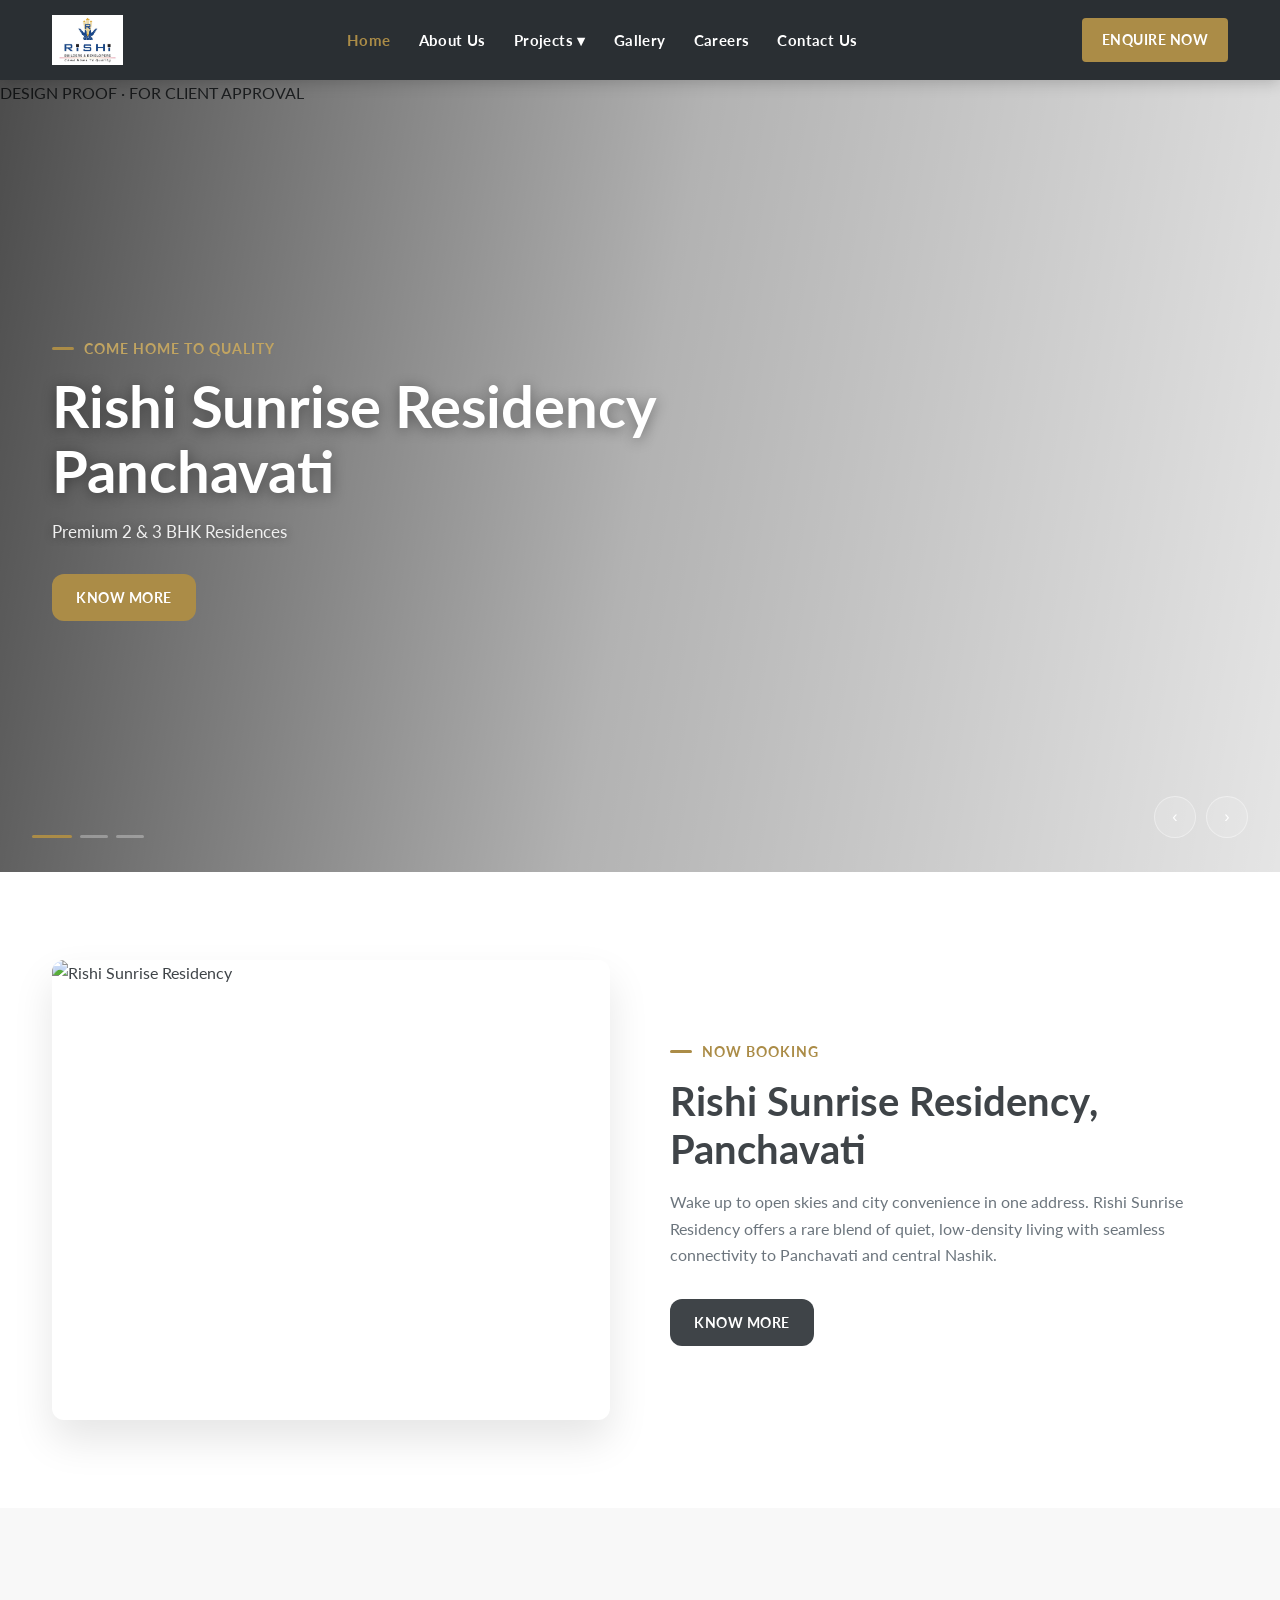
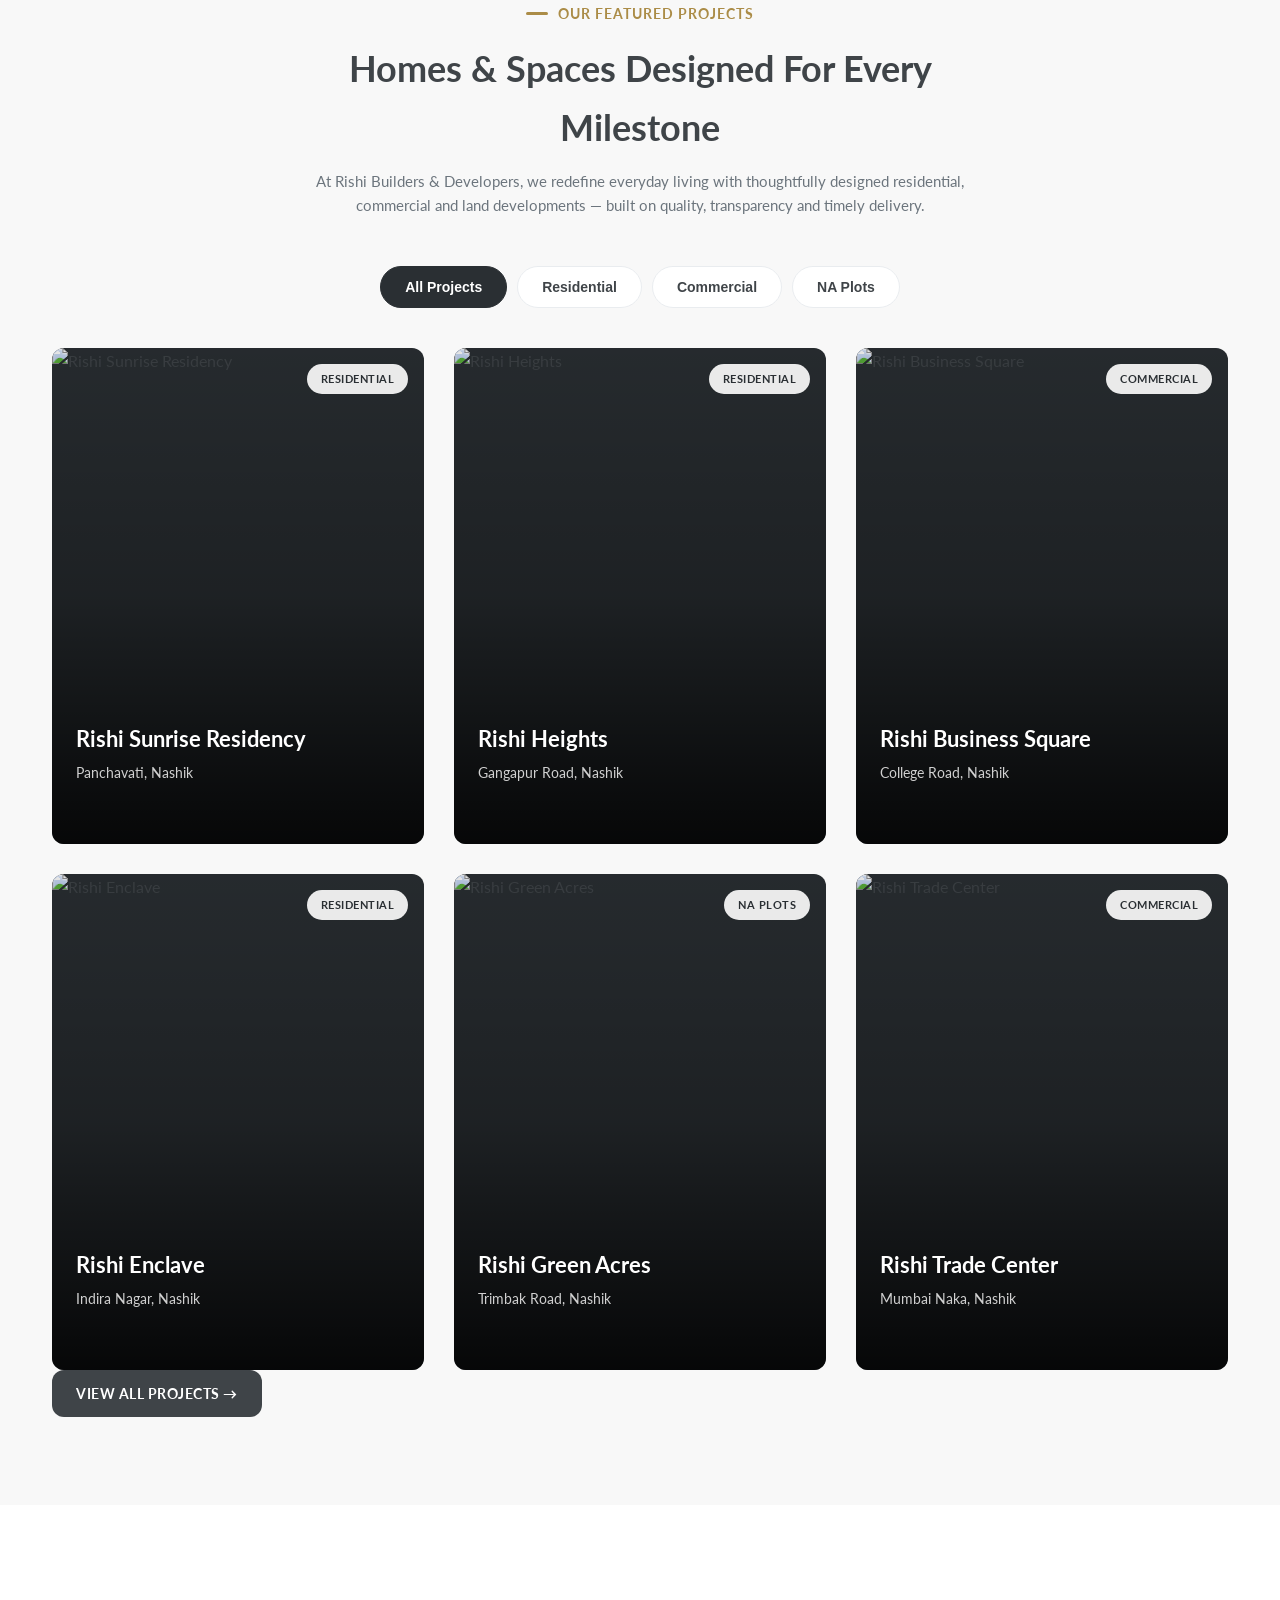
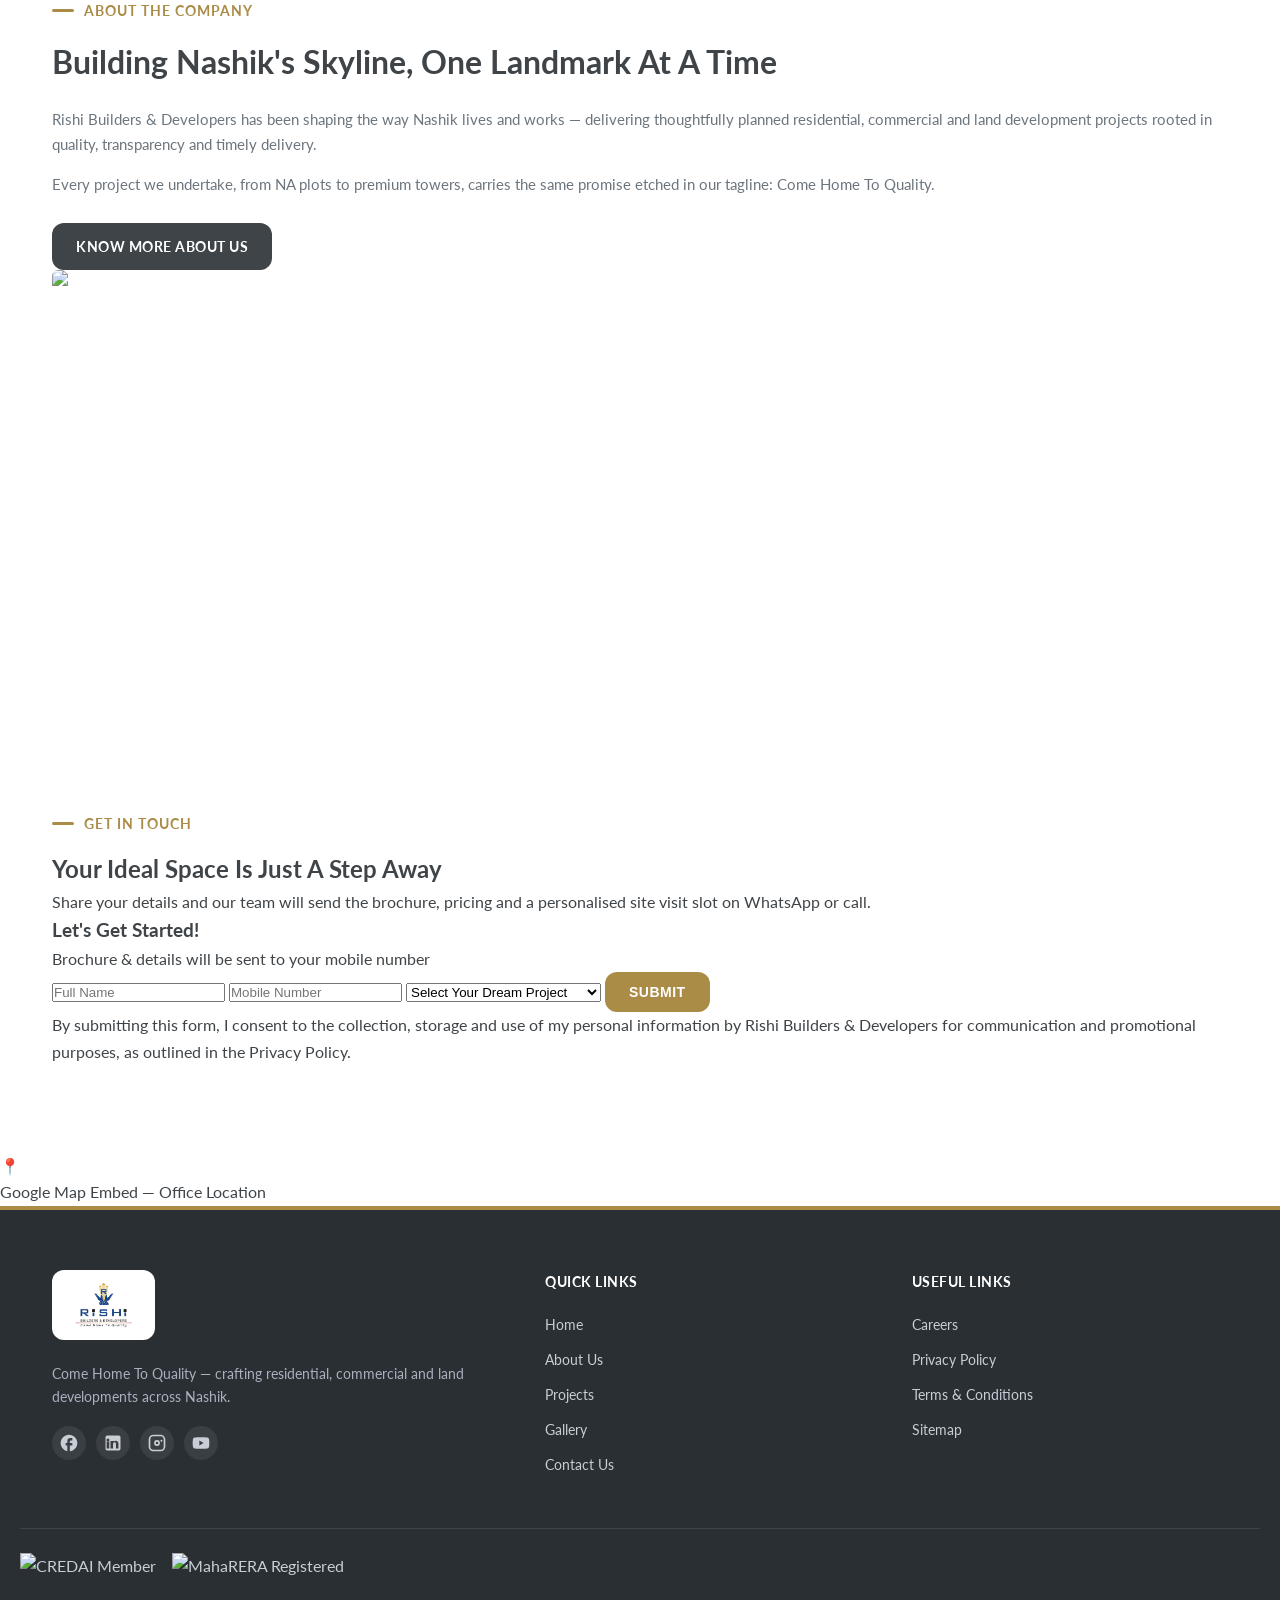
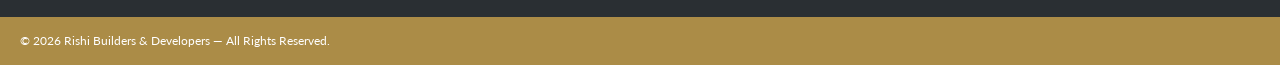
==== commit 444753f2: "Rebuild UI with new animated image-heavy microsite design" ====
--- a/index.html
+++ b/index.html
@@ -1,4 +1,4 @@
-﻿<!DOCTYPE html>
+<!DOCTYPE html>
 <html lang="en">
 <head>
 <meta charset="UTF-8">
@@ -36,19 +36,18 @@
         <li><a href="contact.html">Contact Us</a></li>
       </ul>
     </nav>
-    <div class="nav-cta"><a href="contact.html" class="btn btn-gold" style="padding:11px 22px;">Enquire Now</a></div>
+    <div class="nav-cta"><a href="contact.html" class="btn btn-gold">Enquire Now</a></div>
     <button class="menu-toggle" aria-label="Toggle menu">☰</button>
   </div>
 </header>
 
 <!-- 1. HERO BANNER -->
 <section id="home" class="hero" style="padding:0;">
-  <div class="hero-note">Hero Banner — Image / Video / Drone Video Slider</div>
+  <div class="hero-note">DESIGN PROOF · FOR CLIENT APPROVAL</div>
   <div class="slide active">
     <div class="slide-bg">
       <video class="slide-video" autoplay muted loop playsinline poster="https://images.unsplash.com/photo-1600596542815-ffad4c1539a9?q=80&w=1800&auto=format&fit=crop">
         <source src="assets/videos/sample.mp4" type="video/mp4">
-        <source src="assets/videos/sample.webm" type="video/webm">
       </video>
     </div>
     <div class="slide-content">
@@ -78,7 +77,7 @@
         <span class="eyebrow">Aerial Preview</span>
         <h1>Rishi Business Square<br>College Road</h1>
         <p>Drone Video Walkthrough Available</p>
-        <a class="btn btn-gold" href="project-detail-residential.html">Watch Drone Tour</a>
+        <a class="btn btn-gold" href="project-detail-commercial.html">Watch Drone Tour</a>
       </div>
     </div>
   </div>
@@ -86,8 +85,9 @@
   <div class="hero-nav"><button>‹</button><button>›</button></div>
 </section>
 
+<!-- Alternating spotlight block -->
 <section class="spotlight">
-  <div class="container spot-grid">
+  <div class="container spot-grid reveal-on-scroll">
     <img src="https://images.unsplash.com/photo-1512917774080-9991f1c4c750?q=80&w=1000&auto=format&fit=crop" alt="Rishi Sunrise Residency">
     <div class="spot-copy">
       <span class="eyebrow">Now Booking</span>
@@ -101,49 +101,114 @@
 <!-- 2. FEATURED PROJECTS -->
 <section id="projects" class="featured">
   <div class="container">
-    <div class="section-head">
+    <div class="section-head reveal-on-scroll">
       <span class="eyebrow">Our Featured Projects</span>
       <h2>Homes &amp; Spaces Designed For Every Milestone</h2>
       <p>At Rishi Builders & Developers, we redefine everyday living with thoughtfully designed residential, commercial and land developments — built on quality, transparency and timely delivery.</p>
     </div>
-    <div class="feat-grid">
-      <div class="feat-card">
-        <div class="feat-img"><img src="https://images.unsplash.com/photo-1600585154340-be6161a56a0c?q=80&w=800&auto=format&fit=crop"></div>
-        <div class="card-chip"><div class="chip-name">Rishi Sunrise Residency</div><a class="btn-chip" href="project-detail-residential.html">Explore More</a></div>
-        <div class="card-reveal"><h4>Rishi Sunrise Residency</h4><p>Premium 2 &amp; 3 BHK at Panchavati's most strategic address.</p><a class="btn-reveal" href="project-detail-residential.html">Explore More →</a></div>
-      </div>
-      <div class="feat-card">
-        <div class="feat-img"><img src="https://images.unsplash.com/photo-1613977257363-707ba9348227?q=80&w=800&auto=format&fit=crop"></div>
-        <div class="card-chip"><div class="chip-name">Rishi Heights</div><a class="btn-chip" href="project-detail-residential.html">Explore More</a></div>
-        <div class="card-reveal"><h4>Rishi Heights</h4><p>Luxurious 3 &amp; 4 BHK residences on Gangapur Road.</p><a class="btn-reveal" href="project-detail-residential.html">Explore More →</a></div>
-      </div>
-      <div class="feat-card">
-        <div class="feat-img"><img src="https://images.unsplash.com/photo-1580587771525-78b9dba3b914?q=80&w=800&auto=format&fit=crop"></div>
-        <div class="card-chip"><div class="chip-name">Rishi Business Square</div><a class="btn-chip" href="project-detail-commercial.html">Explore More</a></div>
-        <div class="card-reveal"><h4>Rishi Business Square</h4><p>Vibrant commercial spaces on College Road.</p><a class="btn-reveal" href="project-detail-commercial.html">Explore More →</a></div>
-      </div>
-      <div class="feat-card">
-        <div class="feat-img"><img src="https://images.unsplash.com/photo-1494526585095-c41746248156?q=80&w=800&auto=format&fit=crop"></div>
-        <div class="card-chip"><div class="chip-name">Rishi Enclave</div><a class="btn-chip" href="project-detail-residential.html">Explore More</a></div>
-        <div class="card-reveal"><h4>Rishi Enclave</h4><p>Comfort &amp; elegance in Indira Nagar.</p><a class="btn-reveal" href="project-detail-residential.html">Explore More →</a></div>
-      </div>
-      <div class="feat-card">
-        <div class="feat-img"><img src="https://images.unsplash.com/photo-1500382017468-9049fed747ef?q=80&w=800&auto=format&fit=crop"></div>
-        <div class="card-chip"><div class="chip-name">Rishi Green Acres</div><a class="btn-chip" href="project-detail-land.html">Explore More</a></div>
-        <div class="card-reveal"><h4>Rishi Green Acres</h4><p>NA plots on Trimbak Road — a smart investment.</p><a class="btn-reveal" href="project-detail-land.html">Explore More →</a></div>
-      </div>
-      <div class="feat-card">
-        <div class="feat-img"><img src="https://images.unsplash.com/photo-1497366216548-37526070297c?q=80&w=800&auto=format&fit=crop"></div>
-        <div class="card-chip"><div class="chip-name">Rishi Trade Center</div><a class="btn-chip" href="project-detail-commercial.html">Explore More</a></div>
-        <div class="card-reveal"><h4>Rishi Trade Center</h4><p>Landmark commercial address at Mumbai Naka.</p><a class="btn-reveal" href="project-detail-commercial.html">Explore More →</a></div>
-      </div>
+    
+    <div class="filter-category-strip reveal-on-scroll stagger-1">
+      <button class="active" data-filter="all">All Projects</button>
+      <button data-filter="residential">Residential</button>
+      <button data-filter="commercial">Commercial</button>
+      <button data-filter="na plots">NA Plots</button>
+    </div>
+
+    <div class="feat-grid reveal-on-scroll stagger-2">
+      <!-- Card 1 -->
+      <a href="project-detail-residential.html" class="feat-card">
+        <div class="feat-img"><img src="https://images.unsplash.com/photo-1600585154340-be6161a56a0c?q=80&w=800&auto=format&fit=crop" alt="Rishi Sunrise Residency"></div>
+        <span class="proj-type">Residential</span>
+        <div class="card-content">
+          <div class="card-title">Rishi Sunrise Residency</div>
+          <div class="card-location">Panchavati, Nashik</div>
+          <div class="card-reveal-info">
+            <p>Premium 2 &amp; 3 BHK at Panchavati's most strategic address.</p>
+          </div>
+          <div class="card-link-btn">Explore More →</div>
+        </div>
+      </a>
+      
+      <!-- Card 2 -->
+      <a href="project-detail-residential.html" class="feat-card">
+        <div class="feat-img"><img src="https://images.unsplash.com/photo-1613977257363-707ba9348227?q=80&w=800&auto=format&fit=crop" alt="Rishi Heights"></div>
+        <span class="proj-type">Residential</span>
+        <div class="card-content">
+          <div class="card-title">Rishi Heights</div>
+          <div class="card-location">Gangapur Road, Nashik</div>
+          <div class="card-reveal-info">
+            <p>Luxurious 3 &amp; 4 BHK residences on Gangapur Road.</p>
+          </div>
+          <div class="card-link-btn">Explore More →</div>
+        </div>
+      </a>
+      
+      <!-- Card 3 -->
+      <a href="project-detail-commercial.html" class="feat-card">
+        <div class="feat-img"><img src="https://images.unsplash.com/photo-1580587771525-78b9dba3b914?q=80&w=800&auto=format&fit=crop" alt="Rishi Business Square"></div>
+        <span class="proj-type">Commercial</span>
+        <div class="card-content">
+          <div class="card-title">Rishi Business Square</div>
+          <div class="card-location">College Road, Nashik</div>
+          <div class="card-reveal-info">
+            <p>Vibrant commercial spaces on College Road.</p>
+          </div>
+          <div class="card-link-btn">Explore More →</div>
+        </div>
+      </a>
+      
+      <!-- Card 4 -->
+      <a href="project-detail-residential.html" class="feat-card">
+        <div class="feat-img"><img src="https://images.unsplash.com/photo-1494526585095-c41746248156?q=80&w=800&auto=format&fit=crop" alt="Rishi Enclave"></div>
+        <span class="proj-type">Residential</span>
+        <div class="card-content">
+          <div class="card-title">Rishi Enclave</div>
+          <div class="card-location">Indira Nagar, Nashik</div>
+          <div class="card-reveal-info">
+            <p>Comfort &amp; elegance in Indira Nagar.</p>
+          </div>
+          <div class="card-link-btn">Explore More →</div>
+        </div>
+      </a>
+      
+      <!-- Card 5 -->
+      <a href="project-detail-land.html" class="feat-card">
+        <div class="feat-img"><img src="https://images.unsplash.com/photo-1500382017468-9049fed747ef?q=80&w=800&auto=format&fit=crop" alt="Rishi Green Acres"></div>
+        <span class="proj-type">NA Plots</span>
+        <div class="card-content">
+          <div class="card-title">Rishi Green Acres</div>
+          <div class="card-location">Trimbak Road, Nashik</div>
+          <div class="card-reveal-info">
+            <p>NA plots on Trimbak Road — a smart investment.</p>
+          </div>
+          <div class="card-link-btn">Explore More →</div>
+        </div>
+      </a>
+      
+      <!-- Card 6 -->
+      <a href="project-detail-commercial.html" class="feat-card">
+        <div class="feat-img"><img src="https://images.unsplash.com/photo-1497366216548-37526070297c?q=80&w=800&auto=format&fit=crop" alt="Rishi Trade Center"></div>
+        <span class="proj-type">Commercial</span>
+        <div class="card-content">
+          <div class="card-title">Rishi Trade Center</div>
+          <div class="card-location">Mumbai Naka, Nashik</div>
+          <div class="card-reveal-info">
+            <p>Landmark commercial address at Mumbai Naka.</p>
+          </div>
+          <div class="card-link-btn">Explore More →</div>
+        </div>
+      </a>
+    </div>
+
+    <div class="view-more-wrap reveal-on-scroll stagger-3">
+      <a href="projects.html" class="btn btn-navy">View All Projects →</a>
     </div>
   </div>
 </section>
 
 <!-- 3. ABOUT COMPANY -->
 <section id="about" style="background:var(--white);">
-  <div class="container about-grid">
+  <div class="container about-grid reveal-on-scroll">
     <div>
       <span class="eyebrow">About The Company</span>
       <h2 style="font-size:32px;margin-bottom:18px;">Building Nashik's Skyline, One Landmark At A Time</h2>
@@ -155,80 +220,8 @@
   </div>
 </section>
 
-<!-- 4. ONGOING -->
-<section id="ongoing" class="status-sec ongoing">
-  <div class="container">
-    <div class="tag-strip"><span class="dot"></span><h2>Ongoing Projects</h2></div>
-    <div class="proj-row">
-      <div class="proj-card">
-        <div class="proj-img"><span class="proj-type">Residential</span><img src="https://images.unsplash.com/photo-1600585154340-be6161a56a0c?q=80&w=800&auto=format&fit=crop"></div>
-        <div class="card-chip"><div class="chip-name">Rishi Sunrise Residency</div><a class="btn-chip" href="project-detail-residential.html">View Details</a></div>
-        <div class="card-reveal"><h4>Rishi Sunrise Residency</h4><p>📍 Panchavati, Nashik</p><div class="reveal-price"><span>Starting At</span><b>₹ 52 Lac*</b></div><a class="btn-reveal" href="project-detail-residential.html">View Details →</a></div>
-      </div>
-      <div class="proj-card">
-        <div class="proj-img"><span class="proj-type">Residential</span><img src="https://images.unsplash.com/photo-1613977257363-707ba9348227?q=80&w=800&auto=format&fit=crop"></div>
-        <div class="card-chip"><div class="chip-name">Rishi Heights</div><a class="btn-chip" href="project-detail-residential.html">View Details</a></div>
-        <div class="card-reveal"><h4>Rishi Heights</h4><p>📍 Gangapur Road, Nashik</p><div class="reveal-price"><span>Starting At</span><b>₹ 45 Lac*</b></div><a class="btn-reveal" href="project-detail-residential.html">View Details →</a></div>
-      </div>
-      <div class="proj-card">
-        <div class="proj-img"><span class="proj-type">Commercial</span><img src="https://images.unsplash.com/photo-1497366216548-37526070297c?q=80&w=800&auto=format&fit=crop"></div>
-        <div class="card-chip"><div class="chip-name">Rishi Trade Center — Phase 2</div><a class="btn-chip" href="project-detail-commercial.html">View Details</a></div>
-        <div class="card-reveal"><h4>Rishi Trade Center — Phase 2</h4><p>📍 Mumbai Naka, Nashik</p><div class="reveal-price"><span>Starting At</span><b>₹ 60 Lac*</b></div><a class="btn-reveal" href="project-detail-commercial.html">View Details →</a></div>
-      </div>
-    </div>
-  </div>
-</section>
-
-<!-- 5. UPCOMING -->
-<section id="upcoming" class="status-sec upcoming">
-  <div class="container">
-    <div class="tag-strip"><span class="dot"></span><h2>Upcoming Projects</h2></div>
-    <div class="proj-row">
-      <div class="proj-card">
-        <div class="proj-img"><span class="proj-type">Commercial</span><img src="https://images.unsplash.com/photo-1580587771525-78b9dba3b914?q=80&w=800&auto=format&fit=crop"></div>
-        <div class="card-chip"><div class="chip-name">Rishi Business Square</div><a class="btn-chip" href="project-detail-commercial.html">View Details</a></div>
-        <div class="card-reveal"><h4>Rishi Business Square</h4><p>📍 College Road, Nashik</p><div class="reveal-price"><span>Starting At</span><b>₹ 32 Lac*</b></div><a class="btn-reveal" href="project-detail-commercial.html">View Details →</a></div>
-      </div>
-      <div class="proj-card">
-        <div class="proj-img"><span class="proj-type">NA Plots</span><img src="https://images.unsplash.com/photo-1500382017468-9049fed747ef?q=80&w=800&auto=format&fit=crop"></div>
-        <div class="card-chip"><div class="chip-name">Rishi Green Acres</div><a class="btn-chip" href="project-detail-land.html">View Details</a></div>
-        <div class="card-reveal"><h4>Rishi Green Acres</h4><p>📍 Trimbak Road, Nashik</p><div class="reveal-price"><span>Starting At</span><b>₹ 12 Lac*</b></div><a class="btn-reveal" href="project-detail-land.html">View Details →</a></div>
-      </div>
-      <div class="proj-card">
-        <div class="proj-img"><span class="proj-type">Residential</span><img src="https://images.unsplash.com/photo-1560518883-ce09059eeffa?q=80&w=800&auto=format&fit=crop"></div>
-        <div class="card-chip"><div class="chip-name">Rishi Palm Residency</div><a class="btn-chip" href="project-detail-residential.html">View Details</a></div>
-        <div class="card-reveal"><h4>Rishi Palm Residency</h4><p>📍 Dwarka, Nashik</p><div class="reveal-price"><span>Starting At</span><b>₹ 40 Lac*</b></div><a class="btn-reveal" href="project-detail-residential.html">View Details →</a></div>
-      </div>
-    </div>
-  </div>
-</section>
-
-<!-- 6. COMPLETED -->
-<section id="completed" class="status-sec completed">
-  <div class="container">
-    <div class="tag-strip"><span class="dot"></span><h2>Completed Projects</h2></div>
-    <div class="proj-row">
-      <div class="proj-card">
-        <div class="proj-img"><span class="proj-type">Residential</span><img src="https://images.unsplash.com/photo-1494526585095-c41746248156?q=80&w=800&auto=format&fit=crop"></div>
-        <div class="card-chip"><div class="chip-name">Rishi Enclave</div><a class="btn-chip" href="project-detail-residential.html">View Details</a></div>
-        <div class="card-reveal"><h4>Rishi Enclave</h4><p>📍 Indira Nagar, Nashik</p><div class="reveal-price"><span>Delivered</span><b>2023</b></div><a class="btn-reveal" href="project-detail-residential.html">View Details →</a></div>
-      </div>
-      <div class="proj-card">
-        <div class="proj-img"><span class="proj-type">Commercial</span><img src="https://images.unsplash.com/photo-1497366216548-37526070297c?q=80&w=800&auto=format&fit=crop"></div>
-        <div class="card-chip"><div class="chip-name">Rishi Trade Center</div><a class="btn-chip" href="project-detail-commercial.html">View Details</a></div>
-        <div class="card-reveal"><h4>Rishi Trade Center</h4><p>📍 Mumbai Naka, Nashik</p><div class="reveal-price"><span>Delivered</span><b>2021</b></div><a class="btn-reveal" href="project-detail-commercial.html">View Details →</a></div>
-      </div>
-      <div class="proj-card">
-        <div class="proj-img"><span class="proj-type">Residential</span><img src="https://images.unsplash.com/photo-1502672260266-1c1ef2d93688?q=80&w=800&auto=format&fit=crop"></div>
-        <div class="card-chip"><div class="chip-name">Rishi Residency Phase 1</div><a class="btn-chip" href="project-detail-residential.html">View Details</a></div>
-        <div class="card-reveal"><h4>Rishi Residency Phase 1</h4><p>📍 Panchavati, Nashik</p><div class="reveal-price"><span>Delivered</span><b>2019</b></div><a class="btn-reveal" href="project-detail-residential.html">View Details →</a></div>
-      </div>
-    </div>
-  </div>
-</section>
-
 <!-- 7. CONTACT CTA -->
-<section id="contact" class="cta">
+<section id="contact" class="cta reveal-on-scroll">
   <div class="container cta-grid">
     <div class="cta-copy">
       <span class="eyebrow">Get In Touch</span>
@@ -252,7 +245,7 @@
 
 <!-- 9. FOOTER -->
 <footer>
-  <div class="container foot-grid">
+  <div class="container foot-grid reveal-on-scroll">
     <div>
       <div class="foot-logo"><img src="assets/images/logo.png" alt="Rishi Builders & Developers"></div>
       <p>Come Home To Quality — crafting residential, commercial and land developments across Nashik.</p>
--- a/assets/style.css
+++ b/assets/style.css
@@ -1,505 +1,402 @@
-@import url('https://fonts.googleapis.com/css2?family=Lato:wght@300;400;700;900&display=swap');
-
-:root{
-  --navy-deep: #3f4448; /* Replaced deep navy with Mittal dark grey */
+@import url('https://fonts.googleapis.com/css2?family=Lato:wght@300;400;700;900&family=Fraunces:opsz,wght@9..144,400;9..144,600&display=swap');
+
+:root {
+  --navy-deep: #2A2F33; 
   --navy: #3f4448;
-  --gold: #ab8c47; /* Mittal mustard gold */
-  --gold-light: #ab8c47;
+  --gold: #ab8c47;
+  --gold-light: #c1a461;
   --terracotta: #ab8c47;
-  --cream: #f8f8f8; /* Mittal light grey background */
+  --cream: #f8f8f8;
   --white: #ffffff;
-  --ink: #3f4448; /* Text color */
-  --grey: #6c757d; /* Bootstrap grey */
+  --ink: #3f4448;
+  --grey: #6c757d;
   --line: #e9ecef;
   --green: #4c7a4c;
   --stripe: var(--gold);
 }
-*{margin:0;padding:0;box-sizing:border-box;}
-html{scroll-behavior:smooth;}
-body{font-family:'Lato', sans-serif;color:var(--ink);background:var(--white);line-height:1.65;}
-h1,h2,h3,h4{font-family:'Lato', sans-serif;color:var(--ink);font-weight:700;}
-a{text-decoration:none;color:inherit;transition:0.3s;}
-img{display:block;max-width:100%;}
-ul{list-style:none;}
-.container{max-width:1240px;margin:0 auto;padding:0 32px;}
-.eyebrow{display:inline-flex;align-items:center;gap:10px;font-size:14px;letter-spacing:1px;text-transform:uppercase;color:var(--gold);font-weight:700;margin-bottom:14px;}
-.eyebrow::before{content:'';display:inline-block;width:22px;height:3px;border-radius:4px;background:var(--stripe);}
-.btn{display:inline-flex;align-items:center;gap:8px;padding:12px 24px;border-radius:12px;font-weight:700;font-size:14px;letter-spacing:0.5px;text-transform:uppercase;cursor:pointer;border:none;transition:.25s;}
-.btn-gold{background:var(--gold);color:#fff;}
-.btn-gold:hover{background:var(--navy-deep);color:#fff;}
-.btn-outline{background:transparent;border:1.5px solid rgba(255,255,255,.7);color:#fff;}
-.btn-outline:hover{background:rgba(255,255,255,.14);}
-.btn-navy{background:var(--navy);color:#fff;}
-.btn-navy:hover{background:var(--gold);color:#fff;}
-.btn-sm{padding:10px 20px;font-size:12px;}
-.proof-bar{display:none;} /* Hiding proof bar for cleaner look */
+* { margin:0; padding:0; box-sizing:border-box; }
+html { scroll-behavior:smooth; }
+body { font-family:'Lato', sans-serif; color:var(--ink); background:var(--white); line-height:1.65; overflow-x: hidden; }
+h1, h2, h3, h4 { font-family:'Lato', sans-serif; color:var(--ink); font-weight:700; }
+a { text-decoration:none; color:inherit; transition:0.3s; }
+img { display:block; max-width:100%; }
+ul { list-style:none; }
+.container { max-width:1240px; margin:0 auto; padding:0 32px; }
+.eyebrow { display:inline-flex; align-items:center; gap:10px; font-size:14px; letter-spacing:1px; text-transform:uppercase; color:var(--gold); font-weight:700; margin-bottom:14px; }
+.eyebrow::before { content:''; display:inline-block; width:22px; height:3px; border-radius:4px; background:var(--stripe); }
+.btn { display:inline-flex; align-items:center; justify-content:center; gap:8px; padding:12px 24px; border-radius:12px; font-weight:700; font-size:14px; letter-spacing:0.5px; text-transform:uppercase; cursor:pointer; border:none; transition:.25s; }
+.btn-gold { background:var(--gold); color:#fff; }
+.btn-gold:hover { background:var(--navy-deep); color:#fff; }
+.btn-navy { background:var(--navy); color:#fff; }
+.btn-navy:hover { background:var(--gold); color:#fff; }
 
 /* HEADER */
-header{position:sticky;top:0;z-index:500;background:#ffffff;box-shadow:0 2px 15px rgba(0,0,0,0.1);}
-.nav-wrap{display:flex;align-items:center;justify-content:space-between;padding:0px 32px;max-width:1240px;margin:0 auto;}
-.logo{display:flex;align-items:center;gap:10px;}
-.logo img{height:60px;width:auto;display:block;padding:5px 0;}
-nav ul{display:flex;gap:28px;align-items:center;}
-nav a{color:var(--ink);font-size:15px;font-weight:700;letter-spacing:.4px;padding:24px 0;position:relative;display:block;}
-nav a:hover,nav a.active{color:var(--gold);}
-nav li{position:relative;}
-.drop{position:absolute;top:100%;left:0;background:#ffffff;min-width:220px;padding:0;border-radius:12px;display:none;box-shadow:0 14px 30px rgba(0,0,0,.1);border-top:2px solid var(--gold); overflow:hidden;}
-nav li:hover .drop{display:block;}
-.drop a{display:block;padding:12px 20px;font-size:14px;color:var(--ink);border-bottom:1px solid var(--line);}
-.drop a:hover{background:#f8f8f8;color:var(--gold);}
-.drop .drop-label{padding:10px 20px 4px;font-size:12px;letter-spacing:1px;text-transform:uppercase;color:var(--gold);font-weight:700;}
-.drop .drop-label:not(:first-child){border-top:1px solid var(--line);margin-top:0;padding-top:12px;}
-.nav-cta{display:flex;gap:12px;align-items:center;}
-.nav-cta .btn{border-radius: 4px; padding: 10px 20px;}
-.menu-toggle{display:none;background:none;border:none;color:var(--ink);font-size:24px;line-height:1;cursor:pointer;padding:4px 6px;}
-
-/* PAGE HERO (inner pages) */
-.page-hero{position:relative;height:340px;display:flex;align-items:center;overflow:hidden;}
-.page-hero .bg{position:absolute;inset:0;background:linear-gradient(100deg,rgba(15,44,76,.92),rgba(15,44,76,.58));}
-.page-hero .bg img{position:absolute;inset:0;width:100%;height:100%;object-fit:cover;z-index:-1;}
-.page-hero-content{position:relative;z-index:2;color:#fff;}
-.page-hero-content h1{color:#fff;font-size:40px;margin-bottom:12px;}
-.breadcrumb{font-size:12.5px;color:#dbe0ee;}
-.breadcrumb a{color:var(--gold-light);}
-
-section{padding:88px 0;}
-.section-head{max-width:680px;margin:0 auto 48px;text-align:center;}
-.section-head.left{margin:0 0 40px;text-align:left;}
-.section-head h2{font-size:36px;font-weight:700;margin-bottom:12px;}
-.section-head p{color:var(--grey);font-size:14.5px;}
-
-/* SLIDER (home) */
-.hero{position:relative;height:88vh;min-height:600px;overflow:hidden;}
-.slide{position:absolute;inset:0;opacity:0;transition:opacity .6s;}
-.slide.active{opacity:1;}
-.slide-bg{position:absolute;inset:0;background:linear-gradient(100deg,rgba(15,44,76,.62) 0%,rgba(15,44,76,.26) 55%,rgba(15,44,76,.06) 100%);}
-.slide-bg img,.slide-bg video{position:absolute;inset:0;width:100%;height:100%;object-fit:cover;z-index:-1;}
-.slide-content{position:relative;z-index:2;height:100%;display:flex;align-items:center;max-width:1240px;margin:0 auto;padding:0 32px;}
-.slide-content .eyebrow{color:var(--gold-light);}
-.slide-content .eyebrow::before{background:var(--stripe);}
-.slide-content h1{font-size:58px;color:#fff;font-weight:700;line-height:1.12;margin-bottom:14px;text-shadow:0 2px 14px rgba(0,0,0,.35);}
-.slide-content p{color:#f0f0f0;font-size:17px;margin-bottom:28px;text-shadow:0 1px 8px rgba(0,0,0,.3);}
-.hero-nav{position:absolute;bottom:34px;right:32px;display:flex;gap:10px;z-index:5;}
-.hero-nav button{width:42px;height:42px;border-radius:50%;background:rgba(255,255,255,.12);border:1px solid rgba(255,255,255,.4);color:#fff;font-size:16px;cursor:pointer;}
-.hero-dots{position:absolute;bottom:34px;left:32px;display:flex;gap:8px;z-index:5;}
-.hero-dots span{width:28px;height:3px;border-radius:2px;background:rgba(255,255,255,.3);cursor:pointer;}
-.hero-dots span.active{background:var(--stripe);}
-.hero-note{position:absolute;top:20px;left:32px;z-index:5;background:rgba(0,0,0,.35);color:#fdf6e3;font-size:11px;padding:6px 12px;border-radius:20px;letter-spacing:.4px;}
-
-/* SPOTLIGHT */
-.spotlight{background:var(--white);}
-.about-grid{display:grid;grid-template-columns:1fr 1fr;gap:60px;align-items:center;}
-.spot-grid{display:grid;grid-template-columns:.9fr 1.1fr;gap:50px;align-items:center;}
-.spot-grid img{border-radius:10px;height:340px;object-fit:cover;width:100%;}
-.spot-copy h2{font-size:32px;margin-bottom:16px;}
-.spot-copy p{color:var(--grey);font-size:15px;margin-bottom:24px;max-width:520px;}
-
-/* FEATURED / CARD GRID */
-.featured{background:var(--cream);}
-.feat-grid,.proj-row{display:grid;grid-template-columns:repeat(3,1fr);gap:30px;}
-.stats-row{grid-template-columns:repeat(4,1fr);}
-.feat-card,.proj-card{position:relative;background:#fff;border-radius:16px;overflow:hidden;border:1px solid var(--line);transition:box-shadow .3s,transform .3s; display:block;}
-.feat-card:hover,.proj-card:hover{box-shadow:0 22px 40px rgba(15,44,76,.16);transform:translateY(-3px);}
-.feat-img,.proj-img{position:relative;height:240px;overflow:hidden;border-radius:16px 16px 0 0;}
-.feat-img img,.proj-img img{width:100%;height:100%;object-fit:cover;transition:.6s;}
-.feat-card:hover .feat-img img,.proj-card:hover .proj-img img{transform:scale(1.15);}
-.proj-type,.proj-status{position:absolute;top:12px;right:12px;background:var(--gold);color:#fff;font-size:10px;font-weight:700;padding:4px 10px;border-radius:12px;z-index:3;}
-.proj-status{right:auto;left:12px;background:var(--navy-deep);color:#fff;text-transform:uppercase;}
-
-/* Restored Custom Hover Reveal Box */
-.card-chip{position:relative;margin-top:-28px;padding:0 18px 22px;text-align:center;z-index:2;transition:opacity .35s; background:transparent;}
-.feat-card:hover .card-chip,.proj-card:hover .card-chip{opacity:0;}
-.chip-name{background:var(--stripe);color:#fff;font-family:'Lato',sans-serif;font-size:16px;line-height:1.3;padding:12px 18px;border-radius:8px;width:fit-content;max-width:100%;margin:0 auto 10px;box-shadow:0 10px 20px rgba(0,0,0,.18);}
-.btn-chip{display:inline-block;background:#fff;color:var(--navy);font-size:11px;font-weight:700;letter-spacing:.5px;text-transform:uppercase;padding:9px 20px;border-radius:20px;box-shadow:0 6px 14px rgba(0,0,0,.12);transition:0.3s;}
-.btn-chip:hover{background:var(--navy-deep);color:#fff;}
-
-/* Hover state: full detail panel slides up over the photo */
-.card-reveal{position:absolute;top:0;left:0;right:0;height:240px;padding:24px 22px;text-align:center;
-  display:flex;flex-direction:column;justify-content:center;background:var(--navy-deep);color:#fff;
-  transform:translateY(100%);opacity:0;pointer-events:none;transition:transform .45s,opacity .45s;z-index:4;}
-.feat-card:hover .card-reveal,.proj-card:hover .card-reveal{transform:translateY(0);opacity:1;pointer-events:auto;}
-.card-reveal h4{color:#fff;font-size:17px;margin-bottom:8px;}
-.card-reveal p{color:#e2e2e2;font-size:12.5px;margin-bottom:14px;}
-.reveal-price{color:#dcdcdc;font-size:11px;margin-bottom:14px;}
-.reveal-price b{display:block;color:#fff;font-family:'Lato',sans-serif;font-size:16px;}
-.btn-reveal{display:inline-block;background:var(--gold);color:#fff;font-size:11px;font-weight:700;letter-spacing:.5px;text-transform:uppercase;padding:10px 22px;border-radius:20px;align-self:center;transition:0.3s;}
-.btn-reveal:hover{background:#fff;color:var(--gold);}
-
-.tag-strip{display:flex;align-items:center;gap:14px;margin-bottom:36px;}
-.tag-strip .dot{width:12px;height:12px;border-radius:50%;}
-.status-sec.ongoing .dot{background:var(--gold);}
-.status-sec.upcoming .dot{background:var(--navy);}
-.status-sec.completed .dot{background:var(--green);}
-.status-sec h2{font-size:30px;}
-.status-sec.ongoing{background:var(--white);}
-.status-sec.upcoming{background:var(--cream);}
-.status-sec.completed{background:var(--white);}
-.view-more-wrap{text-align:center;margin-top:40px;}
-
-/* FILTER BAR (projects listing / gallery) */
-.filter-bar{display:flex;justify-content:center;margin-bottom:44px;flex-wrap:wrap;gap:8px;}
-.filter-bar button{padding:14px 25px;border:none;background:#f8f8f8;border-radius:12px;font-size:12px;font-weight:700;color:var(--ink);cursor:pointer;letter-spacing:1px;text-transform:uppercase;position:relative;transition:0.3s;}
-.filter-bar button:hover{background:#ebebeb;}
-.filter-bar button.active{background:var(--gold);color:#fff;border-radius:12px;}
-.filter-row{display:flex;justify-content:space-between;align-items:center;flex-wrap:wrap;gap:16px;margin-bottom:40px;}
-.filter-select{padding:10px 16px;border:1px solid var(--line);border-radius:12px;font-size:14px;background:#fff;color:var(--navy);font-family:'Lato',sans-serif;}
-
-/* CATEGORY TILES (projects landing) */
-.cat-grid{display:grid;grid-template-columns:1fr 1fr;gap:30px;}
-.cat-card{position:relative;height:280px;border-radius:12px;overflow:hidden;}
-.cat-card img{width:100%;height:100%;object-fit:cover;}
-.cat-card .overlay{position:absolute;inset:0;background:linear-gradient(180deg,rgba(15,44,76,.12),rgba(15,44,76,.88));display:flex;flex-direction:column;justify-content:flex-end;padding:30px;color:#fff;}
-.cat-card h3{color:#fff;font-size:25px;margin-bottom:6px;}
-.cat-card p{font-size:13px;color:#dbe0ee;margin-bottom:14px;}
-.cat-sub{display:flex;gap:10px;flex-wrap:wrap;}
-.cat-sub span{background:rgba(255,255,255,.14);border:1px solid rgba(255,255,255,.3);padding:5px 14px;border-radius:20px;font-size:11.5px;}
-
-/* DETAIL PAGE */
-.detail-hero{position:relative;height:60vh;min-height:440px;}
-.detail-hero .bg{position:absolute;inset:0;background:linear-gradient(180deg,rgba(15,44,76,.22),rgba(15,44,76,.92));}
-.detail-hero .bg img{position:absolute;inset:0;width:100%;height:100%;object-fit:cover;z-index:-1;}
-.detail-hero-content{position:absolute;bottom:0;left:0;right:0;z-index:2;color:#fff;padding-bottom:40px;}
-.detail-hero-content h1{color:#fff;font-size:38px;margin-bottom:8px;}
-.detail-meta-row{display:flex;gap:26px;flex-wrap:wrap;margin-top:18px;}
-.detail-meta-row .item{font-size:12.5px;color:#e3e2db;}
-.detail-meta-row .item b{display:block;color:#fff;font-size:17px;font-family:'Fraunces',serif;}
-.detail-actions{display:flex;gap:14px;margin-top:22px;flex-wrap:wrap;}
-
-.detail-body{background:var(--white);}
-.detail-grid{display:grid;grid-template-columns:2fr 1fr;gap:50px;}
-.detail-block{margin-bottom:44px;}
-.detail-block h3{font-size:23px;margin-bottom:16px;position:relative;padding-left:18px;}
-.detail-block h3::before{content:'';position:absolute;left:0;top:4px;bottom:4px;width:4px;border-radius:3px;background:var(--stripe);}
-.detail-block p{color:var(--grey);font-size:14.5px;margin-bottom:12px;}
-.highlight-grid{display:grid;grid-template-columns:1fr 1fr;gap:14px;}
-.highlight-grid li{display:flex;gap:10px;align-items:flex-start;font-size:13.5px;font-weight:500;}
-.highlight-grid .chk{width:22px;height:22px;border-radius:50%;background:rgba(193,151,79,.16);color:var(--terracotta);flex:none;display:flex;align-items:center;justify-content:center;font-size:11px;font-weight:700;}
-.specs-table{width:100%;border-collapse:collapse;font-size:13.5px;}
-.specs-table td{padding:11px 0;border-bottom:1px solid var(--line);color:var(--grey);}
-.specs-table td:first-child{color:var(--ink);font-weight:600;width:44%;}
-.floorplan-tabs{display:flex;gap:10px;margin-bottom:20px;flex-wrap:wrap;}
-.floorplan-tabs button{padding:8px 18px;border:1px solid var(--line);background:#fff;border-radius:20px;font-size:12.5px;font-weight:600;color:var(--navy);cursor:pointer;}
-.floorplan-tabs button.active{background:var(--navy);color:#fff;border-color:var(--navy);}
-.gallery-strip{display:grid;grid-template-columns:repeat(4,1fr);gap:12px;}
-.gallery-strip img{height:140px;object-fit:cover;border-radius:8px;}
-.sidebar-card{background:var(--cream);border:1px solid var(--line);border-radius:12px;padding:26px;margin-bottom:24px;}
-.sidebar-card h4{font-size:17px;margin-bottom:16px;}
-.sidebar-card input,.sidebar-card select,.sidebar-card textarea{width:100%;padding:12px 14px;border:1px solid var(--line);border-radius:8px;margin-bottom:12px;font-family:'Work Sans',sans-serif;font-size:13px;background:#fff;}
-.sidebar-card .btn{width:100%;justify-content:center;}
-.nearby-list li{display:flex;justify-content:space-between;font-size:13px;padding:8px 0;border-bottom:1px dashed var(--line);color:var(--grey);}
-.nearby-list li b{color:var(--ink);}
-.faq-item{border-bottom:1px solid var(--line);padding:18px 0;}
-.faq-q{display:flex;justify-content:space-between;align-items:center;cursor:pointer;font-weight:600;font-size:14.5px;color:var(--ink);}
-.faq-a{max-height:0;overflow:hidden;transition:.3s;font-size:13.5px;color:var(--grey);}
-.faq-item.open .faq-a{max-height:200px;padding-top:12px;}
-.faq-item.open .faq-q .arrow{transform:rotate(180deg);color:var(--terracotta);}
-.related-grid{display:grid;grid-template-columns:repeat(3,1fr);gap:26px;}
-
-/* GALLERY PAGE */
-.gallery-grid{display:grid;grid-template-columns:repeat(4,1fr);gap:14px;}
-.gallery-tile{position:relative;border-radius:10px;overflow:hidden;height:210px;cursor:pointer;}
-.gallery-tile img{width:100%;height:100%;object-fit:cover;transition:.4s;}
-.gallery-tile:hover img{transform:scale(1.08);}
-.gallery-tile .tag{position:absolute;bottom:10px;left:10px;background:rgba(15,44,76,.8);color:#fff;font-size:10.5px;padding:4px 10px;border-radius:16px;}
-.gallery-tile.video:after{content:'▶';position:absolute;inset:0;display:flex;align-items:center;justify-content:center;color:#fff;font-size:26px;background:rgba(15,44,76,.3);}
-
-/* CAREERS */
-.job-card{background:#fff;border:1px solid var(--line);border-radius:10px;padding:26px;display:flex;justify-content:space-between;align-items:center;margin-bottom:18px;flex-wrap:wrap;gap:16px;transition:box-shadow .25s;}
-.job-card:hover{box-shadow:0 14px 30px rgba(15,44,76,.1);}
-.job-card h4{font-size:18px;margin-bottom:6px;}
-.job-meta{display:flex;gap:16px;font-size:12.5px;color:var(--grey);flex-wrap:wrap;}
-.job-meta span{display:flex;align-items:center;gap:5px;}
-
-/* CONTACT PAGE */
-.contact-grid{display:grid;grid-template-columns:1fr 1fr;gap:50px;}
-.contact-info-card{display:flex;gap:16px;align-items:flex-start;margin-bottom:26px;}
-.contact-info-card .ic{width:46px;height:46px;border-radius:50%;background:var(--navy);color:var(--gold-light);display:flex;align-items:center;justify-content:center;flex:none;font-size:18px;}
-.contact-info-card h5{font-size:15px;margin-bottom:4px;color:var(--ink);}
-.contact-info-card p{font-size:13.5px;color:var(--grey);}
-.contact-form-card{background:#fff;border:1px solid var(--line);border-radius:12px;padding:34px;}
-.contact-form-card input,.contact-form-card select,.contact-form-card textarea{width:100%;padding:13px 14px;border:1px solid var(--line);border-radius:8px;margin-bottom:16px;font-family:'Work Sans',sans-serif;font-size:13.5px;background:var(--cream);}
-.two-col-input{display:grid;grid-template-columns:1fr 1fr;gap:14px;}
-
-/* LEGAL PAGES */
-.legal-content h3{font-size:20px;margin:28px 0 12px;}
-.legal-content p, .legal-content li{color:var(--grey);font-size:14.5px;margin-bottom:10px;}
-.legal-content ul{padding-left:20px;list-style:disc;}
-.legal-updated{font-size:12.5px;color:var(--grey);margin-bottom:30px;}
-
-/* SITEMAP PAGE */
-.sitemap-grid{display:grid;grid-template-columns:repeat(3,1fr);gap:40px;}
-.sitemap-col h4{font-size:16px;margin-bottom:16px;color:var(--ink);border-bottom:2px solid var(--terracotta);display:inline-block;padding-bottom:6px;}
-.sitemap-col ul{margin-top:14px;}
-.sitemap-col li{margin-bottom:10px;font-size:13.5px;}
-.sitemap-col li a:hover{color:var(--terracotta);}
-.sitemap-col li ul{margin-top:8px;margin-left:14px;}
-.sitemap-col li li{font-size:12.5px;color:var(--grey);margin-bottom:6px;}
-
-/* CTA / LEAD FORM */
-.cta{background:linear-gradient(120deg,var(--navy-deep),#081c30);position:relative;color:#fff;overflow:hidden;}
-.cta:before{content:'';position:absolute;inset:0;background:url('https://images.unsplash.com/photo-1523217582562-09d0def993a6?q=80&w=1600&auto=format&fit=crop') center/cover;opacity:.12;mix-blend-mode:overlay;}
-.cta:after{content:'';position:absolute;left:0;right:0;top:0;height:4px;background:var(--stripe);}
-.cta-grid{position:relative;z-index:2;display:grid;grid-template-columns:1.1fr .9fr;gap:60px;align-items:center;}
-.cta-copy .eyebrow{color:var(--gold-light);}
-.cta-copy h2{color:#fff;font-size:34px;margin-bottom:8px;}
-.cta-copy p{color:#d6dbe8;font-size:15px;max-width:440px;}
-.cta-form{background:#fff;border-radius:12px;padding:32px;color:var(--ink);box-shadow:0 24px 60px rgba(0,0,0,.25);}
-.cta-form h3{font-size:20px;margin-bottom:4px;}
-.cta-form .sub{font-size:12.5px;color:var(--grey);margin-bottom:18px;}
-.cta-form input,.cta-form select{width:100%;padding:13px 14px;border:1px solid var(--line);border-radius:8px;margin-bottom:14px;font-family:'Work Sans',sans-serif;font-size:13.5px;background:#fbfaf7;}
-.cta-form .btn{width:100%;justify-content:center;}
-.cta-form .fine{font-size:10.5px;color:#9b9b9b;margin-top:12px;line-height:1.5;}
-
-/* MAP */
-.map-frame{height:380px;background:linear-gradient(135deg,#e7e0d0,#f2ece0);display:flex;align-items:center;justify-content:center;color:var(--grey);font-size:13px;letter-spacing:1px;text-transform:uppercase;position:relative;}
-.map-pin{position:absolute;top:44%;left:52%;color:var(--navy-deep);font-size:34px;}
-
-/* FOOTER */
-footer{background:var(--navy-deep);color:#c9cdd6;padding-top:64px;position:relative;}
-footer::before{content:'';position:absolute;left:0;right:0;top:0;height:4px;background:var(--stripe);}
-.foot-grid{display:grid;grid-template-columns:1.4fr 1fr 1fr;gap:50px;padding-bottom:40px;}
-.foot-logo{font-family:'Fraunces',serif;margin-bottom:16px;}
-.foot-logo img{height:90px;width:auto;display:inline-block;background:#fff;padding:10px 16px;border-radius:12px;}
-.foot-grid p{font-size:13px;color:#a9b0be;margin-bottom:18px;}
-.foot-social{display:flex;gap:10px;}
-.foot-social a{width:34px;height:34px;border-radius:50%;background:rgba(255,255,255,.08);display:flex;align-items:center;justify-content:center;font-size:13px;transition:.2s;}
-.foot-social a:hover{background:var(--gold);}
-.foot-col h5{color:#fff;font-size:14px;letter-spacing:.5px;margin-bottom:20px;text-transform:uppercase;}
-.foot-col li{margin-bottom:12px;font-size:13.5px;}
-.foot-col a:hover{color:var(--gold-light);}
-.foot-badges{display:flex;gap:16px;align-items:center;padding:24px 0;border-top:1px solid rgba(255,255,255,.1);}
-.badge-chip{background:rgba(255,255,255,.06);border:1px solid rgba(255,255,255,.16);padding:10px 18px;border-radius:8px;font-size:11px;letter-spacing:.5px;color:#c7cde0;}
-.foot-bottom-band{background:var(--stripe);}
-.foot-bottom{display:flex;justify-content:space-between;align-items:center;padding:14px 0;font-size:12px;color:#fff;flex-wrap:wrap;gap:10px;}
-.foot-bottom a{color:#fff;text-decoration:underline;}
-
-.floaters{position:fixed;right:22px;bottom:26px;z-index:600;display:flex;flex-direction:column;gap:12px;}
-.floaters a{width:52px;height:52px;border-radius:50%;display:flex;align-items:center;justify-content:center;color:#fff;font-size:22px;box-shadow:0 10px 24px rgba(0,0,0,.25);}
-.fl-whatsapp{background:#25D366;}
-.fl-call{background:var(--terracotta);color:#fff;}
-
-@media(max-width:1000px){
-  .spot-grid,.cta-grid,.detail-grid,.contact-grid,.about-grid{grid-template-columns:1fr;}
-  .feat-grid,.proj-row,.cat-grid,.related-grid,.sitemap-grid,.stats-row{grid-template-columns:repeat(2,1fr);}
-  .gallery-grid,.gallery-strip{grid-template-columns:repeat(2,1fr);}
-  .foot-grid{grid-template-columns:1fr 1fr;}
-  .slide-content h1{font-size:34px;}
-  .highlight-grid{grid-template-columns:1fr;}
-  .foot-badges{flex-wrap:wrap;}
-
-  /* Mobile nav: hamburger toggle + collapsible panel */
-  .menu-toggle{display:block;}
-  .nav-wrap{flex-wrap:wrap;padding:15px 20px;}
-  nav{order:3;width:100%;max-height:0;overflow:hidden;transition:max-height .35s ease;background:#ffffff;}
-  header.nav-open nav{max-height:80vh;overflow-y:auto;}
-  nav ul{display:flex;flex-direction:column;gap:0;padding:0;}
-  nav li{width:100%;}
-  nav a{display:block;padding:15px 20px;border-bottom:1px solid var(--line);}
-  .drop{position:static;display:block;background:none;box-shadow:none;border-radius:0;padding:0;min-width:0;border:none;}
-  .drop a{padding:12px 20px 12px 40px;}
-  .drop .drop-label{padding:10px 20px 4px 40px;}
-}
-@media(max-width:750px){
-  .feat-grid,.proj-row,.foot-grid,.cat-grid,.related-grid,.gallery-grid,.gallery-strip,.sitemap-grid,.stats-row{grid-template-columns:1fr;}
-  .two-col-input{grid-template-columns:1fr;}
-  .job-card{flex-direction:column;align-items:flex-start;}
-
-  .container{padding:0 18px;}
-  .nav-wrap{padding:10px 18px;}
-  section{padding:56px 0;}
-  .section-head h2{font-size:27px;}
-  .hero{min-height:520px;}
-  .slide-content h1{font-size:28px;}
-  .slide-content p{font-size:15px;}
-  .page-hero{height:220px;}
-  .page-hero-content h1{font-size:29px;}
-  .detail-hero{min-height:400px;}
-  .detail-hero-content h1{font-size:28px;}
-  .spot-grid img{height:220px;}
-  .cta-copy h2{font-size:25px;}
-  .cta-form{padding:24px;}
-}
-
-/* ============================================================
-   DETAIL V2 — Full-width sectioned layout (project detail pages)
-   Inspired by Mittal Sun Glory structure · uses Rishi palette
-   ============================================================ */
-
-/* ---------- Hero Slider ---------- */
-.dv2-hero{position:relative;height:92vh;min-height:560px;overflow:hidden;}
-.dv2-hero-slides{position:absolute;inset:0;}
-.dv2-hero-slide{position:absolute;inset:0;opacity:0;transition:opacity .8s ease;}
-.dv2-hero-slide.active{opacity:1;}
-.dv2-hero-slide img{width:100%;height:100%;object-fit:cover;}
-.dv2-hero-overlay{position:absolute;inset:0;background:linear-gradient(180deg,rgba(15,44,76,.18) 0%,rgba(15,44,76,.72) 55%,rgba(15,44,76,.94) 100%);z-index:2;}
-.dv2-hero-content{position:absolute;bottom:0;left:0;right:0;z-index:3;padding:0 0 56px;}
-.dv2-hero-content .container{max-width:1240px;margin:0 auto;padding:0 32px;}
-.dv2-hero-content .breadcrumb{margin-bottom:16px;}
-.dv2-hero-content h1{color:#fff;font-size:48px;font-weight:700;margin-bottom:8px;line-height:1.15;}
-.dv2-hero-content .hero-sub{color:#e3e2db;font-size:14.5px;margin-bottom:24px;display:flex;align-items:center;gap:8px;flex-wrap:wrap;}
-.dv2-hero-dots{position:absolute;bottom:20px;left:50%;transform:translateX(-50%);z-index:4;display:flex;gap:10px;}
-.dv2-hero-dots span{width:32px;height:3.5px;border-radius:2px;background:rgba(255,255,255,.3);cursor:pointer;transition:.25s;}
-.dv2-hero-dots span.active{background:var(--gold);width:48px;}
-
-/* Stat pills in hero */
-.stat-pills{display:flex;gap:16px;flex-wrap:wrap;margin-bottom:26px;}
-.stat-pill{background:rgba(255,255,255,.1);backdrop-filter:blur(10px);border:1px solid rgba(255,255,255,.18);border-radius:12px;padding:16px 22px;min-width:140px;text-align:center;transition:.3s;}
-.stat-pill:hover{background:rgba(255,255,255,.16);transform:translateY(-2px);}
-.stat-pill b{display:block;color:#fff;font-family:'Fraunces',serif;font-size:20px;margin-bottom:2px;}
-.stat-pill span{color:#d6dbe8;font-size:11.5px;letter-spacing:.5px;text-transform:uppercase;}
-
-/* ---------- Sticky Section Nav ---------- */
-.section-nav{position:sticky;top:96px;z-index:400;background:var(--white);border-bottom:1px solid var(--line);transition:box-shadow .25s;}
-.section-nav.scrolled{box-shadow:0 4px 20px rgba(15,44,76,.08);}
-.section-nav-inner{max-width:1240px;margin:0 auto;padding:0 32px;display:flex;gap:0;overflow-x:auto;-webkit-overflow-scrolling:touch;scrollbar-width:none;}
-.section-nav-inner::-webkit-scrollbar{display:none;}
-.section-nav-inner a{flex:none;padding:16px 22px;font-size:12.5px;font-weight:600;letter-spacing:.6px;text-transform:uppercase;color:var(--grey);border-bottom:3px solid transparent;transition:.2s;white-space:nowrap;}
-.section-nav-inner a:hover{color:var(--navy);}
-.section-nav-inner a.active{color:var(--navy-deep);border-bottom-color:var(--gold);}
-
-/* ---------- Detail V2 Sections ---------- */
-.dv2-section{padding:80px 0;}
-.dv2-section.alt{background:var(--cream);}
-.dv2-section .container{max-width:1240px;margin:0 auto;padding:0 32px;}
-.dv2-section-head{max-width:720px;margin:0 auto 44px;text-align:center;}
-.dv2-section-head .eyebrow{justify-content:center;}
-.dv2-section-head h2{font-size:34px;font-weight:700;margin-bottom:10px;}
-.dv2-section-head p{color:var(--grey);font-size:15px;}
-.dv2-section-head-left{max-width:none;margin:0 0 40px;text-align:left;}
-.dv2-section-head-left .eyebrow{justify-content:flex-start;}
-.dv2-body-text{max-width:800px;margin:0 auto;color:var(--grey);font-size:15px;line-height:1.8;text-align:center;}
-
-/* ---------- Highlights Cards ---------- */
-.highlight-cards{display:grid;grid-template-columns:repeat(3,1fr);gap:22px;}
-.highlight-card{background:var(--white);border:1px solid var(--line);border-radius:12px;padding:24px 22px;display:flex;gap:14px;align-items:flex-start;transition:.3s;}
-.highlight-card:hover{box-shadow:0 12px 30px rgba(15,44,76,.08);transform:translateY(-2px);}
-.highlight-card .hc-icon{width:40px;height:40px;border-radius:50%;background:rgba(193,151,79,.14);color:var(--terracotta);flex:none;display:flex;align-items:center;justify-content:center;font-size:16px;font-weight:700;}
-.highlight-card .hc-text{font-size:14px;font-weight:500;color:var(--ink);line-height:1.5;}
-
-/* ---------- Layout Plan / Full-width Image ---------- */
-.dv2-image-showcase{position:relative;border-radius:12px;overflow:hidden;max-width:900px;margin:0 auto;box-shadow:0 16px 40px rgba(15,44,76,.12);}
-.dv2-image-showcase img{width:100%;height:auto;display:block;min-height:280px;object-fit:cover;}
-.dv2-image-showcase .img-caption{position:absolute;bottom:0;left:0;right:0;background:linear-gradient(transparent,rgba(15,44,76,.8));padding:24px;color:#fff;font-size:13px;letter-spacing:.3px;}
-
-/* ---------- Peek Gallery ---------- */
-.peek-gallery{display:flex;gap:16px;overflow-x:auto;scroll-snap-type:x mandatory;-webkit-overflow-scrolling:touch;padding:0 32px 20px;scrollbar-width:none;}
-.peek-gallery::-webkit-scrollbar{display:none;}
-.peek-gallery-item{flex:0 0 72%;scroll-snap-align:center;border-radius:12px;overflow:hidden;position:relative;opacity:.4;transition:opacity .4s ease,transform .4s ease;}
-.peek-gallery-item.active{opacity:1;transform:scale(1);}
-.peek-gallery-item img{width:100%;height:380px;object-fit:cover;display:block;}
-.peek-gallery-item .gallery-caption{position:absolute;bottom:0;left:0;right:0;background:linear-gradient(transparent,rgba(15,44,76,.7));padding:20px;color:#fff;font-size:13px;opacity:0;transition:.3s;}
-.peek-gallery-item.active .gallery-caption{opacity:1;}
-.peek-gallery-nav{display:flex;justify-content:center;gap:10px;margin-top:20px;}
-.peek-gallery-nav button{width:44px;height:44px;border-radius:50%;background:var(--white);border:1px solid var(--line);color:var(--navy);font-size:16px;cursor:pointer;transition:.2s;display:flex;align-items:center;justify-content:center;}
-.peek-gallery-nav button:hover{background:var(--navy);color:#fff;border-color:var(--navy);}
-
-/* ---------- Video Section ---------- */
-.dv2-video-wrap{position:relative;aspect-ratio:16/9;border-radius:12px;overflow:hidden;max-width:960px;margin:0 auto;box-shadow:0 16px 40px rgba(15,44,76,.12);}
-.dv2-video-wrap img{width:100%;height:100%;object-fit:cover;}
-.dv2-video-wrap .play-btn{position:absolute;inset:0;display:flex;align-items:center;justify-content:center;background:rgba(15,44,76,.25);transition:.3s;cursor:pointer;}
-.dv2-video-wrap:hover .play-btn{background:rgba(15,44,76,.4);}
-.dv2-video-wrap .play-btn span{width:80px;height:80px;border-radius:50%;background:rgba(255,255,255,.18);border:2px solid rgba(255,255,255,.6);display:flex;align-items:center;justify-content:center;color:#fff;font-size:24px;backdrop-filter:blur(4px);transition:.3s;}
-.dv2-video-wrap:hover .play-btn span{background:rgba(255,255,255,.28);transform:scale(1.08);}
-
-/* ---------- Location Split ---------- */
-.location-split{display:grid;grid-template-columns:1.2fr .8fr;gap:40px;align-items:stretch;}
-.location-map{border-radius:12px;overflow:hidden;min-height:380px;background:linear-gradient(135deg,#e7e0d0,#f2ece0);position:relative;}
-.location-map iframe{width:100%;height:100%;border:none;}
-.location-map .map-placeholder{display:flex;align-items:center;justify-content:center;height:100%;color:var(--grey);font-size:13px;letter-spacing:1px;text-transform:uppercase;flex-direction:column;gap:10px;}
-.location-map .map-placeholder .pin{font-size:40px;}
-.landmarks-list{display:flex;flex-direction:column;gap:12px;}
-.landmark-item{display:flex;justify-content:space-between;align-items:center;padding:16px 20px;background:var(--white);border:1px solid var(--line);border-radius:10px;transition:.2s;}
-.landmark-item:hover{border-color:var(--gold);box-shadow:0 6px 18px rgba(193,151,79,.1);}
-.landmark-item .lm-name{font-size:14px;font-weight:500;color:var(--ink);}
-.landmark-item .lm-dist{background:rgba(193,151,79,.12);color:var(--navy-deep);font-size:12px;font-weight:700;padding:5px 14px;border-radius:20px;letter-spacing:.3px;}
-
-/* ---------- Amenity Cards ---------- */
-.amenity-grid{display:grid;grid-template-columns:repeat(4,1fr);gap:20px;}
-.amenity-card{background:var(--white);border:1px solid var(--line);border-radius:12px;padding:28px 18px;text-align:center;transition:.3s;}
-.amenity-card:hover{border-color:var(--gold);box-shadow:0 12px 28px rgba(15,44,76,.08);transform:translateY(-3px);}
-.amenity-card .am-icon{width:52px;height:52px;border-radius:50%;background:rgba(193,151,79,.12);color:var(--navy);display:flex;align-items:center;justify-content:center;margin:0 auto 14px;font-size:22px;}
-.amenity-card .am-name{font-size:13.5px;font-weight:600;color:var(--ink);letter-spacing:.2px;}
-
-/* ---------- Timeline / Updates ---------- */
-.update-card{background:var(--white);border:1px solid var(--line);border-radius:12px;padding:28px 30px;max-width:720px;margin:0 auto;position:relative;overflow:hidden;}
-.update-card::before{content:'';position:absolute;left:0;top:0;bottom:0;width:4px;background:var(--gold);}
-.update-card .update-date{font-size:11px;letter-spacing:1.5px;text-transform:uppercase;color:var(--terracotta);font-weight:700;margin-bottom:8px;}
-.update-card p{color:var(--grey);font-size:14.5px;margin:0;}
-
-/* ---------- FAQ V2 (full-width) ---------- */
-.dv2-faq-list{max-width:800px;margin:0 auto;}
-
-/* ---------- CTA Band ---------- */
-.dv2-cta{background:linear-gradient(120deg,var(--navy-deep),#081c30);position:relative;color:#fff;overflow:hidden;padding:80px 0;}
-.dv2-cta::before{content:'';position:absolute;inset:0;background:url('https://images.unsplash.com/photo-1500382017468-9049fed747ef?q=80&w=1600&auto=format&fit=crop') center/cover;opacity:.08;mix-blend-mode:overlay;}
-.dv2-cta::after{content:'';position:absolute;left:0;right:0;top:0;height:4px;background:var(--stripe);}
-.dv2-cta .container{position:relative;z-index:2;}
-.dv2-cta-grid{display:grid;grid-template-columns:1.1fr .9fr;gap:60px;align-items:center;}
-.dv2-cta-copy .eyebrow{color:var(--gold-light);}
-.dv2-cta-copy h2{color:#fff;font-size:34px;margin-bottom:10px;}
-.dv2-cta-copy p{color:#d6dbe8;font-size:15px;max-width:440px;margin-bottom:24px;}
-.dv2-cta-copy .trust-badges{display:flex;gap:12px;flex-wrap:wrap;}
-.dv2-cta-copy .trust-badge{background:rgba(255,255,255,.08);border:1px solid rgba(255,255,255,.16);padding:8px 16px;border-radius:8px;font-size:11px;letter-spacing:.4px;color:#c7cde0;}
-.dv2-cta-form{background:#fff;border-radius:14px;padding:34px;color:var(--ink);box-shadow:0 24px 60px rgba(0,0,0,.25);}
-.dv2-cta-form h3{font-size:20px;margin-bottom:4px;}
-.dv2-cta-form .sub{font-size:12.5px;color:var(--grey);margin-bottom:20px;}
-.dv2-cta-form input,.dv2-cta-form select,.dv2-cta-form textarea{width:100%;padding:13px 14px;border:1px solid var(--line);border-radius:8px;margin-bottom:14px;font-family:'Work Sans',sans-serif;font-size:13.5px;background:#fbfaf7;}
-.dv2-cta-form input:focus,.dv2-cta-form textarea:focus{outline:none;border-color:var(--gold);box-shadow:0 0 0 3px rgba(193,151,79,.12);}
-.dv2-cta-form .btn{width:100%;justify-content:center;}
-.dv2-cta-form .fine{font-size:10.5px;color:#9b9b9b;margin-top:12px;line-height:1.5;}
-
-/* ---------- Floating Enquiry Button ---------- */
-.floating-enquiry-btn{position:fixed;bottom:28px;right:22px;z-index:500;background:var(--gold);color:#fff;border:none;padding:16px 28px;border-radius:40px;font-family:'Work Sans',sans-serif;font-size:13px;font-weight:700;letter-spacing:1px;text-transform:uppercase;cursor:pointer;box-shadow:0 10px 30px rgba(193,151,79,.4);opacity:0;transform:translateY(20px);transition:.35s;display:flex;align-items:center;gap:8px;}
-.floating-enquiry-btn.visible{opacity:1;transform:translateY(0);}
-.floating-enquiry-btn:hover{background:var(--terracotta);box-shadow:0 14px 36px rgba(193,87,63,.35);transform:translateY(-2px);}
-
-/* ---------- Related V2 ---------- */
-.dv2-related-grid{display:grid;grid-template-columns:repeat(3,1fr);gap:28px;}
-
-/* ---------- Floor Plan Tabs V2 ---------- */
-.dv2-floorplan-tabs{display:flex;gap:10px;margin-bottom:24px;justify-content:center;flex-wrap:wrap;}
-.dv2-floorplan-tabs button{padding:10px 22px;border:1.5px solid var(--line);background:#fff;border-radius:30px;font-size:12.5px;font-weight:600;color:var(--navy);cursor:pointer;letter-spacing:.3px;transition:.25s;font-family:'Work Sans',sans-serif;}
-.dv2-floorplan-tabs button.active{background:var(--navy);color:#fff;border-color:var(--navy);}
-.dv2-floorplan-tabs button:hover:not(.active){border-color:var(--gold);color:var(--navy-deep);}
-.dv2-floorplan-img{max-width:900px;margin:0 auto;border-radius:12px;overflow:hidden;box-shadow:0 16px 40px rgba(15,44,76,.12);}
-.dv2-floorplan-img img{width:100%;height:auto;min-height:260px;object-fit:cover;display:block;transition:opacity .3s;}
-
-/* ---------- Detail V2 Responsive ---------- */
-@media(max-width:1000px){
-  .dv2-hero{height:80vh;min-height:480px;}
-  .dv2-hero-content h1{font-size:36px;}
-  .stat-pills{gap:12px;}
-  .stat-pill{min-width:120px;padding:14px 16px;}
-  .stat-pill b{font-size:17px;}
-  .highlight-cards{grid-template-columns:repeat(2,1fr);}
-  .amenity-grid{grid-template-columns:repeat(2,1fr);}
-  .location-split{grid-template-columns:1fr;}
-  .location-map{min-height:300px;}
-  .peek-gallery-item{flex:0 0 80%;}
-  .dv2-cta-grid{grid-template-columns:1fr;}
-  .dv2-related-grid{grid-template-columns:repeat(2,1fr);}
-  .dv2-section{padding:60px 0;}
-  .section-nav{top:72px;}
-}
-@media(max-width:750px){
-  .dv2-hero{height:75vh;min-height:440px;}
-  .dv2-hero-content h1{font-size:28px;}
-  .dv2-hero-content{padding-bottom:40px;}
-  .stat-pills{gap:10px;}
-  .stat-pill{min-width:0;flex:1 1 calc(50% - 10px);padding:12px 10px;}
-  .stat-pill b{font-size:15px;}
-  .stat-pill span{font-size:10px;}
-  .section-nav-inner a{padding:14px 16px;font-size:11.5px;}
-  .section-nav{top:56px;}
-  .highlight-cards{grid-template-columns:1fr;}
-  .amenity-grid{grid-template-columns:1fr 1fr;}
-  .peek-gallery-item{flex:0 0 88%;}
-  .peek-gallery-item img{height:260px;}
-  .dv2-section{padding:48px 0;}
-  .dv2-section-head h2{font-size:26px;}
-  .dv2-related-grid{grid-template-columns:1fr;}
-  .dv2-cta{padding:56px 0;}
-  .dv2-cta-copy h2{font-size:26px;}
-  .dv2-cta-form{padding:24px;}
-  .dv2-video-wrap .play-btn span{width:60px;height:60px;font-size:18px;}
-}
+header { position:sticky; top:0; z-index:500; background:var(--navy-deep); box-shadow:0 2px 15px rgba(0,0,0,0.2); }
+.nav-wrap { display:flex; align-items:center; justify-content:space-between; padding:0 32px; max-width:1240px; margin:0 auto; height: 80px; }
+.logo img { height:50px; width:auto; display:block; }
+nav ul { display:flex; gap:28px; align-items:center; height: 100%; }
+nav a { color:#fff; font-size:15px; font-weight:700; letter-spacing:.4px; padding:28px 0; position:relative; display:block; }
+nav a:hover, nav a.active { color:var(--gold); }
+nav li { position:relative; }
+.drop { position:absolute; top:100%; left:0; background:#ffffff; min-width:220px; padding:0; border-radius:12px; display:none; box-shadow:0 14px 30px rgba(0,0,0,.1); border-top:2px solid var(--gold); overflow:hidden; }
+nav li:hover .drop { display:block; }
+.drop a { display:block; padding:12px 20px; font-size:14px; color:var(--ink); border-bottom:1px solid var(--line); }
+.drop a:hover { background:#f8f8f8; color:var(--gold); }
+.drop .drop-label { padding:10px 20px 4px; font-size:12px; letter-spacing:1px; text-transform:uppercase; color:var(--gold); font-weight:700; }
+.drop .drop-label:not(:first-child) { border-top:1px solid var(--line); margin-top:0; padding-top:12px; }
+.nav-cta .btn { border-radius: 4px; padding: 10px 20px; }
+.menu-toggle { display:none; background:none; border:none; color:#fff; font-size:24px; cursor:pointer; padding:4px 6px; }
+
+/* PAGE HERO (Inner Pages) */
+.page-hero { position:relative; height:340px; display:flex; align-items:center; overflow:hidden; }
+.page-hero .bg { position:absolute; inset:0; background:linear-gradient(100deg,rgba(15,44,76,.92),rgba(15,44,76,.58)); }
+.page-hero .bg img { position:absolute; inset:0; width:100%; height:100%; object-fit:cover; z-index:-1; }
+.page-hero-content { position:relative; z-index:2; color:#fff; }
+.page-hero-content h1 { color:#fff; font-size:40px; margin-bottom:12px; }
+.breadcrumb { font-size:12.5px; color:#dbe0ee; }
+.breadcrumb a { color:var(--gold-light); }
+
+/* SCROLL ANIMATIONS */
+.reveal-on-scroll {
+  opacity: 0;
+  transform: translateY(30px);
+  transition: opacity 0.7s ease-out, transform 0.7s ease-out;
+  will-change: opacity, transform;
+}
+.reveal-on-scroll.is-visible {
+  opacity: 1;
+  transform: translateY(0);
+}
+.stagger-1 { transition-delay: 100ms; }
+.stagger-2 { transition-delay: 200ms; }
+.stagger-3 { transition-delay: 300ms; }
+.stagger-4 { transition-delay: 400ms; }
+
+@media (prefers-reduced-motion: reduce) {
+  .reveal-on-scroll {
+    transition: none !important;
+    opacity: 1 !important;
+    transform: none !important;
+  }
+}
+
+/* SECTION HEADERS */
+section { padding:88px 0; }
+.section-head { max-width:680px; margin:0 auto 48px; text-align:center; }
+.section-head.left { margin:0 0 40px; text-align:left; }
+.section-head h2 { font-size:36px; font-weight:700; margin-bottom:12px; }
+.section-head p { color:var(--grey); font-size:14.5px; }
+
+/* -------------------------------------
+   HOME HERO SLIDER
+   ------------------------------------- */
+.hero { position:relative; height:88vh; min-height:600px; overflow:hidden; }
+.slide { position:absolute; inset:0; opacity:0; transition:opacity .8s ease; }
+.slide.active { opacity:1; z-index: 2; }
+.slide-bg { position:absolute; inset:0; background:linear-gradient(100deg,rgba(0,0,0,.7) 0%,rgba(0,0,0,.3) 50%,rgba(0,0,0,.1) 100%); }
+.slide-bg img, .slide-bg video { position:absolute; inset:0; width:100%; height:100%; object-fit:cover; z-index:-1; }
+.slide-content { position:relative; z-index:2; height:100%; display:flex; align-items:center; max-width:1240px; margin:0 auto; padding:0 32px; }
+.slide-content .eyebrow { color:var(--gold-light); }
+.slide-content h1 { font-size:58px; color:#fff; font-weight:700; line-height:1.12; margin-bottom:14px; text-shadow:0 2px 14px rgba(0,0,0,.4); }
+.slide-content p { color:#f0f0f0; font-size:17px; margin-bottom:28px; text-shadow:0 1px 8px rgba(0,0,0,.4); }
+.hero-nav { position:absolute; bottom:34px; right:32px; display:flex; gap:10px; z-index:5; }
+.hero-nav button { width:42px; height:42px; border-radius:50%; background:rgba(255,255,255,.12); border:1px solid rgba(255,255,255,.4); color:#fff; font-size:16px; cursor:pointer; transition:.3s; }
+.hero-nav button:hover { background:rgba(255,255,255,.3); }
+.hero-dots { position:absolute; bottom:34px; left:32px; display:flex; gap:8px; z-index:5; }
+.hero-dots span { width:28px; height:3px; border-radius:2px; background:rgba(255,255,255,.3); cursor:pointer; transition:.3s; }
+.hero-dots span.active { background:var(--stripe); width:40px; }
+
+/* -------------------------------------
+   SPOTLIGHT BLOCK (Home Page)
+   ------------------------------------- */
+.spotlight { background:var(--white); }
+.spot-grid { display:grid; grid-template-columns: 1fr 1fr; gap:60px; align-items:center; }
+.spot-grid img { border-radius:12px; height:460px; object-fit:cover; width:100%; box-shadow:0 20px 40px rgba(0,0,0,0.1); }
+.spot-copy h2 { font-size:40px; margin-bottom:16px; line-height: 1.2; }
+.spot-copy p { color:var(--grey); font-size:16px; margin-bottom:30px; max-width:520px; }
+
+/* -------------------------------------
+   FEATURED PROJECTS & CARDS
+   ------------------------------------- */
+.featured { background:var(--cream); }
+.filter-category-strip { display: flex; justify-content: center; gap: 10px; margin-bottom: 40px; flex-wrap: wrap; }
+.filter-category-strip button { padding: 12px 24px; border-radius: 30px; border: 1px solid var(--line); background: var(--white); color: var(--navy); font-size: 14px; font-weight: 700; cursor: pointer; transition: 0.3s; }
+.filter-category-strip button.active { background: var(--navy-deep); color: #fff; border-color: var(--navy-deep); }
+.filter-category-strip button:hover:not(.active) { background: #eee; }
+
+/* The Grid */
+.feat-grid, .proj-row { display:grid; grid-template-columns:repeat(3, 1fr); gap:30px; transition: opacity 0.4s ease; }
+.feat-grid.filtering, .proj-row.filtering { opacity: 0; transform: scale(0.98); }
+
+/* The Card (Mittal style) */
+.feat-card, .proj-card { position:relative; border-radius:12px; overflow:hidden; background:var(--navy-deep); display:block; transition:transform 0.4s ease, box-shadow 0.4s ease; will-change:transform; aspect-ratio: 3/4; }
+.feat-card:hover, .proj-card:hover { transform:translateY(-8px); box-shadow:0 24px 40px rgba(0,0,0,0.2); }
+.feat-img, .proj-img { position:absolute; inset:0; height: 100%; width: 100%; }
+.feat-img img, .proj-img img { width:100%; height:100%; object-fit:cover; transition:transform 0.6s ease; }
+.feat-card:hover .feat-img img, .proj-card:hover .proj-img img { transform:scale(1.06); }
+
+/* Card overlay gradient */
+.feat-card::after, .proj-card::after {
+  content: ''; position: absolute; inset: 0;
+  background: linear-gradient(180deg, rgba(0,0,0,0.1) 0%, rgba(0,0,0,0.3) 50%, rgba(0,0,0,0.85) 100%);
+  pointer-events: none; transition: opacity 0.4s;
+}
+
+/* Category Badge */
+.proj-type, .proj-status { position:absolute; top:16px; right:16px; background:rgba(255,255,255,0.9); color:var(--navy-deep); font-size:11px; font-weight:700; padding:6px 14px; border-radius:20px; z-index:3; text-transform: uppercase; letter-spacing: 0.5px; }
+.proj-status { right:auto; left:16px; background:var(--gold); color:#fff; }
+
+/* Text Content Overlay */
+.card-content { position:absolute; bottom:0; left:0; right:0; padding: 30px 24px; z-index:4; display:flex; flex-direction:column; justify-content:flex-end; height: 100%; }
+.card-title { color:#fff; font-size:22px; font-weight:700; margin-bottom:4px; transform: translateY(20px); transition: transform 0.4s ease; }
+.card-location { color:#d0d0d0; font-size:14px; margin-bottom: 12px; transform: translateY(20px); transition: transform 0.4s ease; }
+.card-reveal-info { overflow: hidden; max-height: 0; opacity: 0; transition: max-height 0.4s ease, opacity 0.4s ease; margin-bottom: 16px; }
+.card-reveal-info p { color: #fff; font-size: 13px; margin-bottom: 8px; line-height: 1.4; }
+.card-link-btn { display: inline-flex; align-items: center; color: var(--gold); font-size: 13px; font-weight: 700; text-transform: uppercase; letter-spacing: 1px; opacity: 0; transform: translateY(10px); transition: all 0.4s ease; }
+
+/* Desktop Hover Reveals */
+@media (hover: hover) and (pointer: fine) {
+  .feat-card:hover .card-title, .proj-card:hover .card-title,
+  .feat-card:hover .card-location, .proj-card:hover .card-location { transform: translateY(0); }
+  .feat-card:hover .card-reveal-info, .proj-card:hover .card-reveal-info { max-height: 100px; opacity: 1; }
+  .feat-card:hover .card-link-btn, .proj-card:hover .card-link-btn { opacity: 1; transform: translateY(0); }
+}
+
+/* -------------------------------------
+   PROJECTS LISTING PAGE SPECIFICS
+   ------------------------------------- */
+.cat-grid { display:grid; grid-template-columns:1fr 1fr; gap:30px; margin-bottom: 60px;}
+.cat-card { position:relative; height:340px; border-radius:12px; overflow:hidden; display: block; }
+.cat-card img { width:100%; height:120%; object-fit:cover; transform: translateY(-10%); transition: transform 0.1s linear; }
+.cat-card .overlay { position:absolute; inset:0; background:linear-gradient(180deg,rgba(0,0,0,.1),rgba(0,0,0,.8)); display:flex; flex-direction:column; justify-content:flex-end; padding:40px; color:#fff; }
+.cat-card h3 { color:#fff; font-size:32px; margin-bottom:8px; }
+.cat-card p { font-size:15px; color:#dbe0ee; margin-bottom:20px; }
+
+.filter-bar-wrapper { position: sticky; top: 80px; z-index: 100; background: var(--cream); padding: 20px 0; border-bottom: 1px solid var(--line); margin-bottom: 40px; transition: box-shadow 0.3s; }
+.filter-bar-wrapper.is-stuck { box-shadow: 0 10px 20px rgba(0,0,0,0.05); }
+.filter-row { display:flex; justify-content:space-between; align-items:center; flex-wrap:wrap; gap:16px; }
+.filter-select { padding:12px 18px; border:1px solid var(--line); border-radius:12px; font-size:14px; background:#fff; color:var(--navy); font-family:'Lato',sans-serif; min-width: 200px; }
+
+
+/* -------------------------------------
+   SINGLE PROJECT MICROSITE (Detail Pages)
+   ------------------------------------- */
+.microsite-hero { position:relative; height:95vh; min-height:600px; overflow:hidden; }
+.ms-hero-slides { position:absolute; inset:0; }
+.ms-hero-slide { position:absolute; inset:0; opacity:0; transition:opacity 1s ease; }
+.ms-hero-slide.active { opacity:1; z-index: 2; }
+.ms-hero-slide img { width:100%; height:100%; object-fit:cover; transform: scale(1.05); transition: transform 8s linear; }
+.ms-hero-slide.active img { transform: scale(1); } /* Ken Burns effect */
+.ms-hero-overlay { position:absolute; inset:0; background:linear-gradient(180deg, rgba(0,0,0,0.2) 0%, rgba(0,0,0,0.8) 100%); z-index:3; pointer-events: none; }
+
+.ms-hero-content { position:absolute; bottom:60px; left:0; right:0; z-index:4; color:#fff; }
+.ms-hero-content h1 { font-family: 'Fraunces', serif; font-size:64px; margin-bottom:12px; line-height: 1.1; }
+.ms-hero-sub { font-size:18px; color:#e0e0e0; margin-bottom:24px; }
+.ms-hero-dots { position:absolute; bottom:30px; left:50%; transform:translateX(-50%); z-index:5; display:flex; gap:12px; }
+.ms-hero-dots span { width:40px; height:4px; background:rgba(255,255,255,0.3); border-radius:2px; cursor:pointer; transition:0.3s; }
+.ms-hero-dots span.active { background:var(--gold); }
+
+/* Sticky In-Page Nav */
+.section-nav { position:sticky; top:80px; z-index:400; background:var(--white); border-bottom:1px solid var(--line); transition:box-shadow .25s; }
+.section-nav.scrolled { box-shadow:0 4px 20px rgba(0,0,0,0.08); }
+.section-nav-inner { max-width:1240px; margin:0 auto; padding:0 32px; display:flex; gap:0; overflow-x:auto; -webkit-overflow-scrolling:touch; scrollbar-width:none; }
+.section-nav-inner::-webkit-scrollbar { display:none; }
+.section-nav-inner a { flex:none; padding:18px 24px; font-size:13px; font-weight:700; letter-spacing:1px; text-transform:uppercase; color:var(--grey); border-bottom:3px solid transparent; transition:.2s; white-space:nowrap; }
+.section-nav-inner a:hover { color:var(--navy); }
+.section-nav-inner a.active { color:var(--navy-deep); border-bottom-color:var(--gold); }
+
+.ms-section { padding:100px 0; }
+.ms-section.alt { background:var(--cream); }
+
+/* Story Blocks (Overview & Highlights) */
+.story-block { display: grid; grid-template-columns: 1fr 1fr; gap: 60px; align-items: center; margin-bottom: 80px; }
+.story-block.reverse { grid-template-columns: 1fr 1fr; } /* We will swap order in HTML or via CSS flex */
+.story-block.reverse .story-content { order: -1; }
+.story-content h2 { font-family: 'Fraunces', serif; font-size: 48px; line-height: 1.1; margin-bottom: 24px; color: var(--navy-deep); }
+.story-content .label { display: block; font-family: 'Lato', sans-serif; font-size: 14px; text-transform: uppercase; letter-spacing: 2px; color: var(--gold); margin-bottom: 12px; font-weight: 700; }
+.story-content p { font-size: 16px; color: var(--grey); margin-bottom: 24px; }
+.story-images { position: relative; height: 500px; }
+.story-images img { border-radius: 12px; position: absolute; box-shadow: 0 20px 40px rgba(0,0,0,0.15); }
+.story-img-main { width: 80%; height: 85%; object-fit: cover; top: 0; left: 0; z-index: 1; }
+.story-img-sub { width: 55%; height: 60%; object-fit: cover; bottom: 0; right: 0; z-index: 2; border: 10px solid var(--white); }
+.story-block.reverse .story-img-main { right: 0; left: auto; }
+.story-block.reverse .story-img-sub { left: 0; right: auto; }
+
+/* Amenities Grid */
+.amenities-masonry { display: grid; grid-template-columns: repeat(3, 1fr); gap: 20px; }
+.amenity-item { position: relative; border-radius: 12px; overflow: hidden; aspect-ratio: 1; }
+.amenity-item img { width: 100%; height: 100%; object-fit: cover; transition: transform 0.5s ease; }
+.amenity-item:hover img { transform: scale(1.08); }
+.amenity-item::after { content: ''; position: absolute; inset: 0; background: linear-gradient(0deg, rgba(0,0,0,0.8) 0%, transparent 60%); pointer-events: none; }
+.amenity-info { position: absolute; bottom: 20px; left: 20px; right: 20px; z-index: 2; color: #fff; display: flex; align-items: center; gap: 12px; }
+.amenity-icon { width: 40px; height: 40px; background: rgba(255,255,255,0.2); backdrop-filter: blur(4px); border-radius: 50%; display: flex; align-items: center; justify-content: center; font-size: 20px; }
+.amenity-name { font-weight: 700; font-size: 16px; }
+
+/* Floor Plans */
+.fp-tabs { display: flex; justify-content: center; gap: 12px; margin-bottom: 40px; flex-wrap: wrap; }
+.fp-tabs button { padding: 12px 24px; border-radius: 30px; border: 1px solid var(--line); background: var(--white); font-weight: 700; color: var(--navy); cursor: pointer; transition: 0.3s; }
+.fp-tabs button.active { background: var(--navy-deep); color: #fff; border-color: var(--navy-deep); }
+.fp-display { background: var(--white); padding: 40px; border-radius: 16px; box-shadow: 0 10px 30px rgba(0,0,0,0.05); text-align: center; position: relative; min-height: 400px; display: flex; flex-direction: column; align-items: center; justify-content: center;}
+.fp-image-container { position: relative; width: 100%; max-width: 700px; margin: 0 auto 30px; }
+.fp-img { width: 100%; height: auto; position: absolute; top: 0; left: 0; opacity: 0; transition: opacity 0.5s ease; pointer-events: none; }
+.fp-img.active { position: relative; opacity: 1; pointer-events: auto; }
+
+/* Master Plan */
+.master-plan-wrap { max-width: 1000px; margin: 0 auto; position: relative; border-radius: 16px; overflow: hidden; box-shadow: 0 20px 50px rgba(0,0,0,0.15); cursor: zoom-in; }
+.master-plan-wrap img { width: 100%; display: block; transition: transform 0.5s ease; }
+.master-plan-wrap:hover img { transform: scale(1.05); }
+.master-plan-caption { position: absolute; bottom: 0; left: 0; right: 0; padding: 20px; background: rgba(0,0,0,0.7); color: #fff; text-align: center; font-size: 14px; }
+
+/* Lightbox Gallery */
+.gallery-grid { display: grid; grid-template-columns: repeat(4, 1fr); gap: 16px; }
+.gallery-item { border-radius: 12px; overflow: hidden; aspect-ratio: 4/3; cursor: pointer; position: relative; }
+.gallery-item img { width: 100%; height: 100%; object-fit: cover; transition: transform 0.5s; }
+.gallery-item:hover img { transform: scale(1.1); }
+.gallery-item::after { content: '⤢'; position: absolute; inset: 0; background: rgba(0,0,0,0.4); color: #fff; display: flex; align-items: center; justify-content: center; font-size: 32px; opacity: 0; transition: opacity 0.3s; }
+.gallery-item:hover::after { opacity: 1; }
+
+.lightbox { position: fixed; inset: 0; background: rgba(0,0,0,0.95); z-index: 9999; display: flex; align-items: center; justify-content: center; opacity: 0; pointer-events: none; transition: opacity 0.3s ease; }
+.lightbox.active { opacity: 1; pointer-events: auto; }
+.lightbox-img { max-width: 90%; max-height: 90vh; border-radius: 8px; box-shadow: 0 20px 50px rgba(0,0,0,0.5); transform: scale(0.95); transition: transform 0.3s ease; }
+.lightbox.active .lightbox-img { transform: scale(1); }
+.lightbox-close { position: absolute; top: 30px; right: 40px; color: #fff; font-size: 40px; cursor: pointer; line-height: 1; }
+.lightbox-prev, .lightbox-next { position: absolute; top: 50%; transform: translateY(-50%); color: #fff; font-size: 40px; cursor: pointer; padding: 20px; }
+.lightbox-prev { left: 20px; }
+.lightbox-next { right: 20px; }
+
+/* Video */
+.video-wrap { position: relative; max-width: 900px; margin: 0 auto; border-radius: 16px; overflow: hidden; aspect-ratio: 16/9; box-shadow: 0 20px 50px rgba(0,0,0,0.2); cursor: pointer; }
+.video-wrap img { width: 100%; height: 100%; object-fit: cover; transition: transform 0.5s; }
+.video-wrap:hover img { transform: scale(1.05); }
+.play-button { position: absolute; top: 50%; left: 50%; transform: translate(-50%, -50%); width: 80px; height: 80px; background: rgba(255,255,255,0.9); border-radius: 50%; display: flex; align-items: center; justify-content: center; color: var(--navy-deep); font-size: 24px; padding-left: 6px; box-shadow: 0 10px 30px rgba(0,0,0,0.3); transition: 0.3s; }
+.video-wrap:hover .play-button { transform: translate(-50%, -50%) scale(1.1); background: var(--gold); color: #fff; }
+
+/* Modal Video */
+.video-modal { position: fixed; inset: 0; background: rgba(0,0,0,0.95); z-index: 9999; display: flex; align-items: center; justify-content: center; opacity: 0; pointer-events: none; transition: opacity 0.3s ease; }
+.video-modal.active { opacity: 1; pointer-events: auto; }
+.video-modal-content { width: 90%; max-width: 1000px; aspect-ratio: 16/9; background: #000; }
+.video-modal-close { position: absolute; top: 30px; right: 40px; color: #fff; font-size: 40px; cursor: pointer; }
+
+/* Location Split */
+.location-split { display: grid; grid-template-columns: 1fr 1fr; gap: 40px; align-items: stretch; }
+.map-container { background: #e0e0e0; border-radius: 16px; overflow: hidden; min-height: 400px; display: flex; align-items: center; justify-content: center; flex-direction: column; color: var(--grey); font-weight: 700; text-transform: uppercase; letter-spacing: 2px; }
+.map-container .pin { font-size: 48px; margin-bottom: 10px; }
+.proximity-list { display: flex; flex-direction: column; gap: 16px; }
+.prox-category { background: var(--white); border: 1px solid var(--line); border-radius: 12px; padding: 20px; transition: 0.3s; }
+.prox-category:hover { border-color: var(--gold); box-shadow: 0 10px 20px rgba(0,0,0,0.05); }
+.prox-category h4 { font-size: 16px; margin-bottom: 12px; display: flex; align-items: center; gap: 10px; color: var(--navy-deep); }
+.prox-items { display: flex; flex-direction: column; gap: 8px; }
+.prox-item { display: flex; justify-content: space-between; font-size: 14px; color: var(--grey); }
+.prox-item span:last-child { font-weight: 700; color: var(--navy-deep); }
+
+/* Progress */
+.progress-card { max-width: 800px; margin: 0 auto; background: var(--white); border-radius: 16px; border: 1px solid var(--line); padding: 40px; border-left: 6px solid var(--gold); }
+.progress-date { font-size: 14px; font-weight: 700; color: var(--gold); text-transform: uppercase; letter-spacing: 1px; margin-bottom: 12px; }
+.progress-text { font-size: 16px; color: var(--ink); line-height: 1.6; }
+
+/* Legacy / Trust Counters */
+.trust-block { background: var(--navy-deep); color: #fff; padding: 80px 0; }
+.counter-grid { display: grid; grid-template-columns: repeat(4, 1fr); gap: 30px; text-align: center; }
+.counter-item { padding: 20px; }
+.counter-num { font-family: 'Fraunces', serif; font-size: 56px; color: var(--gold); margin-bottom: 10px; display: flex; justify-content: center; align-items: center; }
+.counter-label { font-size: 15px; text-transform: uppercase; letter-spacing: 1px; color: #d0d0d0; }
+
+/* FAQs */
+.faq-list { max-width: 800px; margin: 0 auto; }
+.faq-item { border-bottom: 1px solid var(--line); }
+.faq-q { padding: 24px 0; display: flex; justify-content: space-between; align-items: center; font-weight: 700; font-size: 18px; cursor: pointer; color: var(--navy-deep); }
+.faq-icon { font-size: 24px; color: var(--gold); transition: transform 0.3s; }
+.faq-item.open .faq-icon { transform: rotate(45deg); }
+.faq-a { max-height: 0; overflow: hidden; transition: max-height 0.4s ease, padding 0.4s ease, opacity 0.4s ease; opacity: 0; color: var(--grey); font-size: 16px; }
+.faq-item.open .faq-a { max-height: 300px; padding-bottom: 24px; opacity: 1; }
+
+/* Enquiry Form (Inline) */
+.enquiry-split { display: grid; grid-template-columns: 1fr 1fr; gap: 60px; align-items: center; }
+.enquiry-info h2 { font-family: 'Fraunces', serif; font-size: 40px; margin-bottom: 16px; }
+.enquiry-info p { font-size: 16px; color: var(--grey); margin-bottom: 24px; }
+.form-box { background: var(--white); border-radius: 16px; padding: 40px; box-shadow: 0 20px 50px rgba(0,0,0,0.1); border: 1px solid var(--line); }
+.form-box input { width: 100%; padding: 16px; border-radius: 8px; border: 1px solid var(--line); margin-bottom: 16px; font-family: 'Lato', sans-serif; font-size: 15px; }
+.form-box .btn { width: 100%; padding: 16px; font-size: 16px; margin-bottom: 12px; }
+.form-box .fine { font-size: 12px; color: #999; text-align: center; }
+
+/* Sticky Mini CTA Bar (Desktop) */
+.mini-cta-bar { position: fixed; bottom: 0; left: 0; right: 0; background: var(--navy-deep); padding: 16px 32px; display: flex; justify-content: space-between; align-items: center; z-index: 450; transform: translateY(100%); transition: transform 0.4s ease; box-shadow: 0 -10px 30px rgba(0,0,0,0.2); }
+.mini-cta-bar.visible { transform: translateY(0); }
+.mini-cta-info { color: #fff; }
+.mini-cta-info h4 { font-size: 18px; margin-bottom: 4px; }
+.mini-cta-info p { font-size: 13px; color: #ccc; }
+.mini-cta-actions { display: flex; gap: 12px; }
+
+/* Floating CTA (Mobile) */
+.floating-cta { display: none; position: fixed; bottom: 20px; right: 20px; z-index: 460; background: var(--gold); color: #fff; border: none; border-radius: 30px; padding: 16px 24px; font-family: 'Lato', sans-serif; font-weight: 700; font-size: 14px; text-transform: uppercase; letter-spacing: 1px; box-shadow: 0 10px 20px rgba(171,140,71,0.4); cursor: pointer; transition: 0.3s; transform: translateY(100px); }
+.floating-cta.visible { transform: translateY(0); }
+
+/* Related Projects Slider */
+.related-slider { display: flex; gap: 30px; overflow-x: auto; scroll-snap-type: x mandatory; padding-bottom: 20px; scrollbar-width: none; }
+.related-slider::-webkit-scrollbar { display: none; }
+.related-slider .proj-card { flex: 0 0 350px; scroll-snap-align: start; }
+
+
+/* -------------------------------------
+   FOOTER
+   ------------------------------------- */
+footer { background:var(--navy-deep); color:#c9cdd6; padding-top:64px; position:relative; }
+footer::before { content:''; position:absolute; left:0; right:0; top:0; height:4px; background:var(--stripe); }
+.foot-grid { display:grid; grid-template-columns:1.4fr 1fr 1fr; gap:50px; padding-bottom:40px; }
+.foot-logo img { height:70px; width:auto; display:inline-block; background:#fff; padding:10px 16px; border-radius:12px; margin-bottom: 16px; }
+.foot-grid p { font-size:14px; color:#a9b0be; margin-bottom:18px; line-height: 1.6; }
+.foot-social { display:flex; gap:10px; }
+.foot-social a { width:34px; height:34px; border-radius:50%; background:rgba(255,255,255,.08); display:flex; align-items:center; justify-content:center; font-size:13px; transition:.2s; }
+.foot-social a:hover { background:var(--gold); }
+.foot-col h5 { color:#fff; font-size:14px; letter-spacing:.5px; margin-bottom:20px; text-transform:uppercase; }
+.foot-col li { margin-bottom:12px; font-size:14px; }
+.foot-col a:hover { color:var(--gold-light); }
+.foot-badges { display:flex; gap:16px; align-items:center; padding:24px 0; border-top:1px solid rgba(255,255,255,.1); }
+.badge-logo { height: 40px; }
+.foot-bottom-band { background:var(--stripe); }
+.foot-bottom { display:flex; justify-content:space-between; align-items:center; padding:14px 0; font-size:12px; color:#fff; flex-wrap:wrap; gap:10px; }
+
+
+/* -------------------------------------
+   RESPONSIVE (Mobile & Tablet)
+   ------------------------------------- */
+@media (max-width: 1024px) {
+  .spot-grid, .story-block, .enquiry-split { grid-template-columns: 1fr; }
+  .story-block.reverse .story-content { order: 0; }
+  .feat-grid, .proj-row, .cat-grid, .amenities-masonry { grid-template-columns: repeat(2, 1fr); }
+  .gallery-grid { grid-template-columns: repeat(2, 1fr); }
+  .counter-grid { grid-template-columns: repeat(2, 1fr); }
+  .location-split { grid-template-columns: 1fr; }
+  .ms-hero-content h1 { font-size: 48px; }
+}
+
+@media (max-width: 640px) {
+  .menu-toggle { display:block; }
+  .nav-wrap { flex-wrap:wrap; padding:15px 20px; height: auto; }
+  nav { order:3; width:100%; max-height:0; overflow:hidden; transition:max-height .35s ease; background:var(--navy-deep); }
+  header.nav-open nav { max-height:80vh; overflow-y:auto; padding-bottom: 20px; }
+  nav ul { flex-direction:column; gap:0; align-items: flex-start; }
+  nav li { width:100%; }
+  nav a { padding:15px 0; border-bottom:1px solid rgba(255,255,255,0.1); width: 100%; }
+  .nav-cta { display: none; } /* Hide CTA in header on mobile */
+
+  .feat-grid, .proj-row, .cat-grid, .amenities-masonry, .gallery-grid, .counter-grid { grid-template-columns: 1fr; }
+  
+  .slide-content h1 { font-size: 36px; }
+  .spot-copy h2 { font-size: 32px; }
+  .ms-hero-content h1 { font-size: 36px; }
+  .story-content h2 { font-size: 32px; }
+  .section-head h2 { font-size: 28px; }
+  
+  /* On touch devices, ensure card content is visible without hover */
+  .card-title, .card-location, .card-link-btn { transform: translateY(0); opacity: 1; }
+  .card-reveal-info { max-height: 100px; opacity: 1; }
+  .feat-card::after, .proj-card::after { background: linear-gradient(180deg, rgba(0,0,0,0) 0%, rgba(0,0,0,0.6) 40%, rgba(0,0,0,0.9) 100%); }
+
+  .story-images { height: 350px; }
+  .fp-display { padding: 20px; }
+  
+  .mini-cta-bar { display: none; }
+  .floating-cta { display: block; }
+  .foot-grid { grid-template-columns: 1fr; }
+}
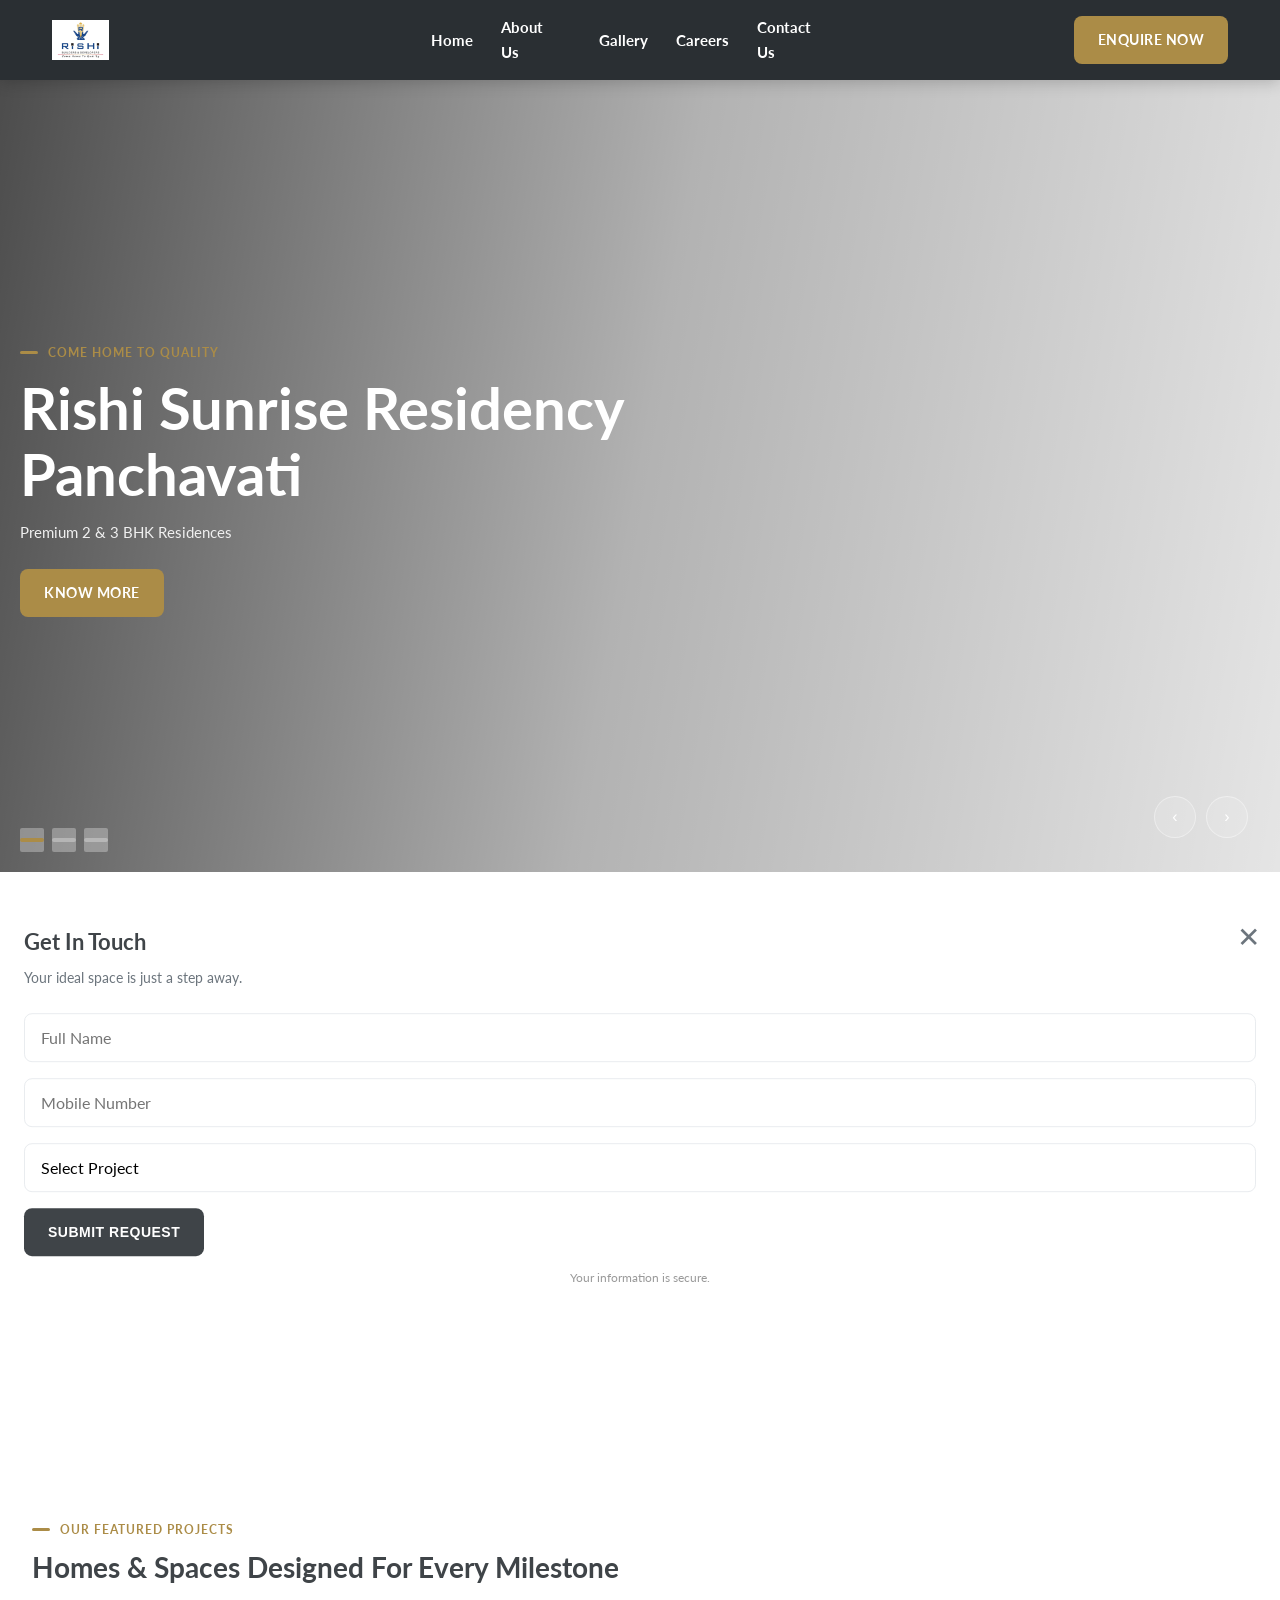
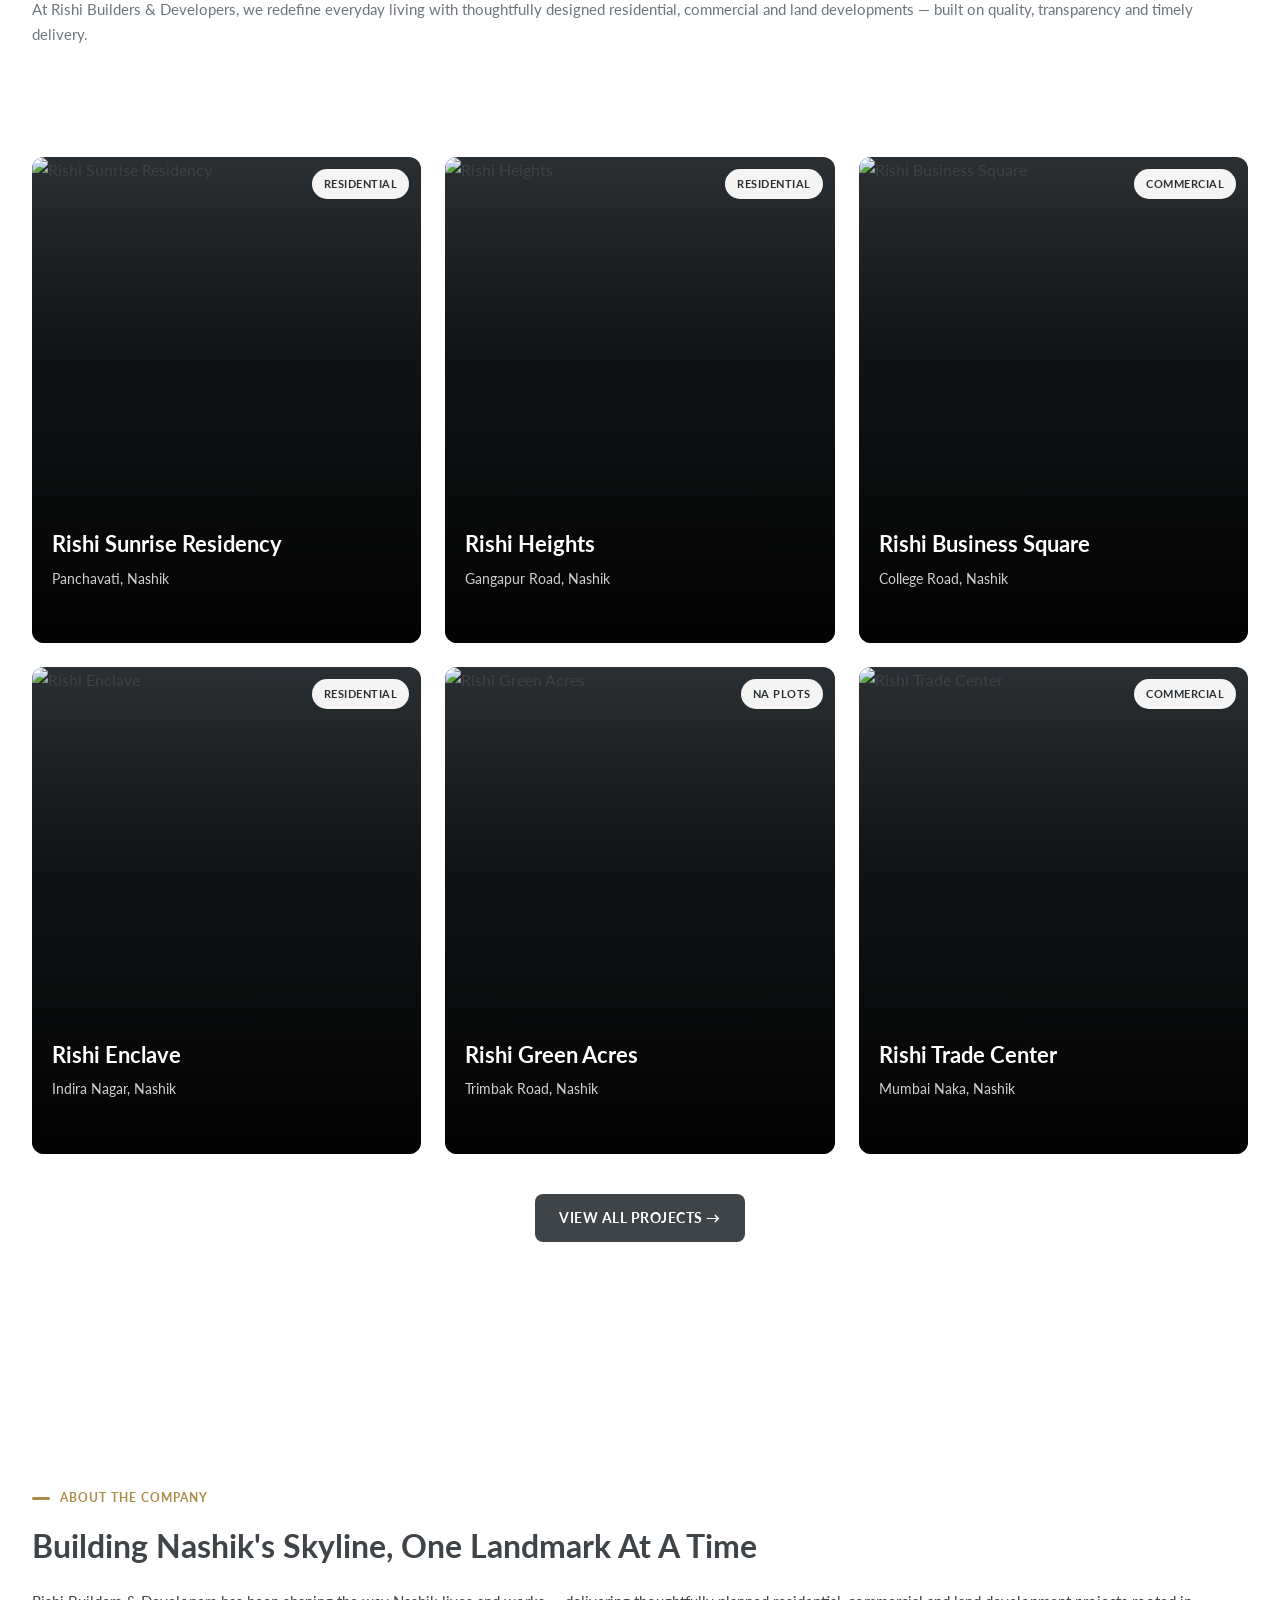
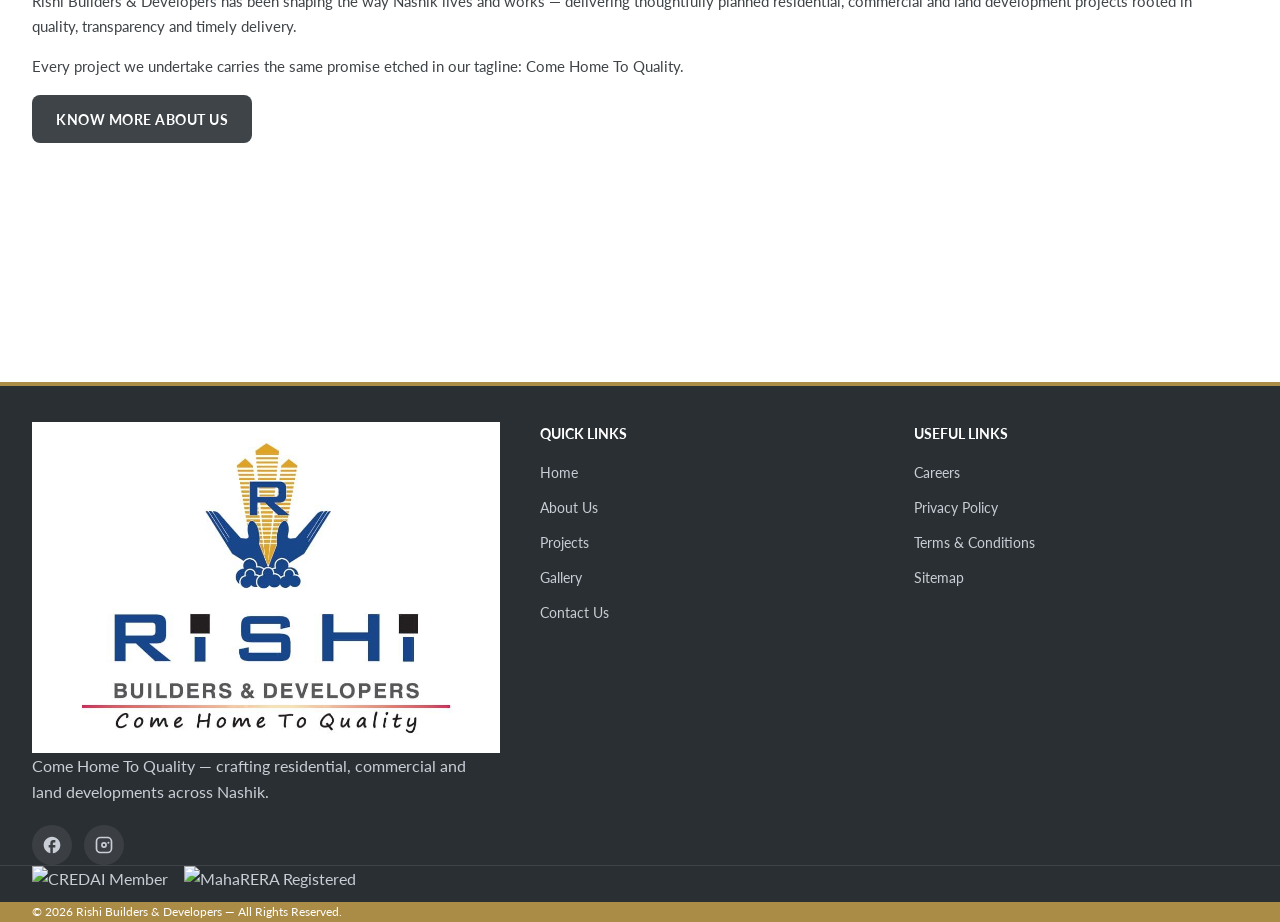
==== commit dfee2831: "Mobile-first architectural overhaul and touch interaction updates" ====
--- a/index.html
+++ b/index.html
@@ -2,7 +2,7 @@
 <html lang="en">
 <head>
 <meta charset="UTF-8">
-<meta name="viewport" content="width=device-width, initial-scale=1.0">
+<meta name="viewport" content="width=device-width, initial-scale=1.0, viewport-fit=cover">
 <title>Rishi Builders & Developers | Come Home To Quality</title>
 <meta name="description" content="Rishi Builders & Developers — premium residential, commercial and land projects across Nashik. Explore ongoing, upcoming and completed developments.">
 <meta property="og:type" content="website">
@@ -17,11 +17,13 @@
   <div class="nav-wrap">
     <a href="index.html" class="logo"><img src="assets/images/logo.png" alt="Rishi Builders & Developers"></a>
     <nav>
+      <button class="nav-close" aria-label="Close menu">✕</button>
       <ul>
         <li><a href="index.html" class="active">Home</a></li>
         <li><a href="about.html">About Us</a></li>
         <li>
-          <a href="projects.html">Projects ▾</a>
+          <button class="nav-dropdown-btn">Projects ▾</button>
+          <a href="projects.html" class="desktop-only" style="display:none;">Projects ▾</a>
           <div class="drop">
             <div class="drop-label">Land Projects</div>
             <a href="projects.html#na-plots">NA Plots</a>
@@ -43,10 +45,9 @@
 
 <!-- 1. HERO BANNER -->
 <section id="home" class="hero" style="padding:0;">
-  <div class="hero-note">DESIGN PROOF · FOR CLIENT APPROVAL</div>
   <div class="slide active">
     <div class="slide-bg">
-      <video class="slide-video" autoplay muted loop playsinline poster="https://images.unsplash.com/photo-1600596542815-ffad4c1539a9?q=80&w=1800&auto=format&fit=crop">
+      <video class="slide-video" autoplay muted loop playsinline poster="https://images.unsplash.com/photo-1600596542815-ffad4c1539a9?q=80&w=1800&auto=format&fit=crop" fetchpriority="high">
         <source src="assets/videos/sample.mp4" type="video/mp4">
       </video>
     </div>
@@ -60,7 +61,7 @@
     </div>
   </div>
   <div class="slide">
-    <div class="slide-bg"><img src="https://images.unsplash.com/photo-1613977257363-707ba9348227?q=80&w=1800&auto=format&fit=crop"></div>
+    <div class="slide-bg"><img src="https://images.unsplash.com/photo-1613977257363-707ba9348227?q=80&w=1800&auto=format&fit=crop" loading="lazy"></div>
     <div class="slide-content">
       <div>
         <span class="eyebrow">Come Home To Quality</span>
@@ -71,7 +72,7 @@
     </div>
   </div>
   <div class="slide">
-    <div class="slide-bg"><img src="https://images.unsplash.com/photo-1570129477492-45c003edd2be?q=80&w=1800&auto=format&fit=crop"></div>
+    <div class="slide-bg"><img src="https://images.unsplash.com/photo-1570129477492-45c003edd2be?q=80&w=1800&auto=format&fit=crop" loading="lazy"></div>
     <div class="slide-content">
       <div>
         <span class="eyebrow">Aerial Preview</span>
@@ -88,7 +89,7 @@
 <!-- Alternating spotlight block -->
 <section class="spotlight">
   <div class="container spot-grid reveal-on-scroll">
-    <img src="https://images.unsplash.com/photo-1512917774080-9991f1c4c750?q=80&w=1000&auto=format&fit=crop" alt="Rishi Sunrise Residency">
+    <img src="https://images.unsplash.com/photo-1512917774080-9991f1c4c750?q=80&w=1000&auto=format&fit=crop" alt="Rishi Sunrise Residency" loading="lazy">
     <div class="spot-copy">
       <span class="eyebrow">Now Booking</span>
       <h2>Rishi Sunrise Residency, Panchavati</h2>
@@ -99,7 +100,7 @@
 </section>
 
 <!-- 2. FEATURED PROJECTS -->
-<section id="projects" class="featured">
+<section id="projects" class="featured alt">
   <div class="container">
     <div class="section-head reveal-on-scroll">
       <span class="eyebrow">Our Featured Projects</span>
@@ -117,143 +118,103 @@
     <div class="feat-grid reveal-on-scroll stagger-2">
       <!-- Card 1 -->
       <a href="project-detail-residential.html" class="feat-card">
-        <div class="feat-img"><img src="https://images.unsplash.com/photo-1600585154340-be6161a56a0c?q=80&w=800&auto=format&fit=crop" alt="Rishi Sunrise Residency"></div>
+        <div class="feat-img"><img src="https://images.unsplash.com/photo-1600585154340-be6161a56a0c?q=80&w=800&auto=format&fit=crop" alt="Rishi Sunrise Residency" loading="lazy"></div>
         <span class="proj-type">Residential</span>
         <div class="card-content">
           <div class="card-title">Rishi Sunrise Residency</div>
           <div class="card-location">Panchavati, Nashik</div>
-          <div class="card-reveal-info">
-            <p>Premium 2 &amp; 3 BHK at Panchavati's most strategic address.</p>
-          </div>
-          <div class="card-link-btn">Explore More →</div>
-        </div>
-      </a>
-      
+          <div class="card-reveal-info"><p>Premium 2 &amp; 3 BHK at Panchavati's most strategic address.</p></div>
+          <div class="card-link-btn">Explore More →</div>
+        </div>
+      </a>
       <!-- Card 2 -->
       <a href="project-detail-residential.html" class="feat-card">
-        <div class="feat-img"><img src="https://images.unsplash.com/photo-1613977257363-707ba9348227?q=80&w=800&auto=format&fit=crop" alt="Rishi Heights"></div>
+        <div class="feat-img"><img src="https://images.unsplash.com/photo-1613977257363-707ba9348227?q=80&w=800&auto=format&fit=crop" alt="Rishi Heights" loading="lazy"></div>
         <span class="proj-type">Residential</span>
         <div class="card-content">
           <div class="card-title">Rishi Heights</div>
           <div class="card-location">Gangapur Road, Nashik</div>
-          <div class="card-reveal-info">
-            <p>Luxurious 3 &amp; 4 BHK residences on Gangapur Road.</p>
-          </div>
-          <div class="card-link-btn">Explore More →</div>
-        </div>
-      </a>
-      
+          <div class="card-reveal-info"><p>Luxurious 3 &amp; 4 BHK residences on Gangapur Road.</p></div>
+          <div class="card-link-btn">Explore More →</div>
+        </div>
+      </a>
       <!-- Card 3 -->
       <a href="project-detail-commercial.html" class="feat-card">
-        <div class="feat-img"><img src="https://images.unsplash.com/photo-1580587771525-78b9dba3b914?q=80&w=800&auto=format&fit=crop" alt="Rishi Business Square"></div>
+        <div class="feat-img"><img src="https://images.unsplash.com/photo-1580587771525-78b9dba3b914?q=80&w=800&auto=format&fit=crop" alt="Rishi Business Square" loading="lazy"></div>
         <span class="proj-type">Commercial</span>
         <div class="card-content">
           <div class="card-title">Rishi Business Square</div>
           <div class="card-location">College Road, Nashik</div>
-          <div class="card-reveal-info">
-            <p>Vibrant commercial spaces on College Road.</p>
-          </div>
-          <div class="card-link-btn">Explore More →</div>
-        </div>
-      </a>
-      
+          <div class="card-reveal-info"><p>Vibrant commercial spaces on College Road.</p></div>
+          <div class="card-link-btn">Explore More →</div>
+        </div>
+      </a>
       <!-- Card 4 -->
       <a href="project-detail-residential.html" class="feat-card">
-        <div class="feat-img"><img src="https://images.unsplash.com/photo-1494526585095-c41746248156?q=80&w=800&auto=format&fit=crop" alt="Rishi Enclave"></div>
+        <div class="feat-img"><img src="https://images.unsplash.com/photo-1494526585095-c41746248156?q=80&w=800&auto=format&fit=crop" alt="Rishi Enclave" loading="lazy"></div>
         <span class="proj-type">Residential</span>
         <div class="card-content">
           <div class="card-title">Rishi Enclave</div>
           <div class="card-location">Indira Nagar, Nashik</div>
-          <div class="card-reveal-info">
-            <p>Comfort &amp; elegance in Indira Nagar.</p>
-          </div>
-          <div class="card-link-btn">Explore More →</div>
-        </div>
-      </a>
-      
+          <div class="card-reveal-info"><p>Comfort &amp; elegance in Indira Nagar.</p></div>
+          <div class="card-link-btn">Explore More →</div>
+        </div>
+      </a>
       <!-- Card 5 -->
       <a href="project-detail-land.html" class="feat-card">
-        <div class="feat-img"><img src="https://images.unsplash.com/photo-1500382017468-9049fed747ef?q=80&w=800&auto=format&fit=crop" alt="Rishi Green Acres"></div>
+        <div class="feat-img"><img src="https://images.unsplash.com/photo-1500382017468-9049fed747ef?q=80&w=800&auto=format&fit=crop" alt="Rishi Green Acres" loading="lazy"></div>
         <span class="proj-type">NA Plots</span>
         <div class="card-content">
           <div class="card-title">Rishi Green Acres</div>
           <div class="card-location">Trimbak Road, Nashik</div>
-          <div class="card-reveal-info">
-            <p>NA plots on Trimbak Road — a smart investment.</p>
-          </div>
-          <div class="card-link-btn">Explore More →</div>
-        </div>
-      </a>
-      
+          <div class="card-reveal-info"><p>NA plots on Trimbak Road — a smart investment.</p></div>
+          <div class="card-link-btn">Explore More →</div>
+        </div>
+      </a>
       <!-- Card 6 -->
       <a href="project-detail-commercial.html" class="feat-card">
-        <div class="feat-img"><img src="https://images.unsplash.com/photo-1497366216548-37526070297c?q=80&w=800&auto=format&fit=crop" alt="Rishi Trade Center"></div>
+        <div class="feat-img"><img src="https://images.unsplash.com/photo-1497366216548-37526070297c?q=80&w=800&auto=format&fit=crop" alt="Rishi Trade Center" loading="lazy"></div>
         <span class="proj-type">Commercial</span>
         <div class="card-content">
           <div class="card-title">Rishi Trade Center</div>
           <div class="card-location">Mumbai Naka, Nashik</div>
-          <div class="card-reveal-info">
-            <p>Landmark commercial address at Mumbai Naka.</p>
-          </div>
-          <div class="card-link-btn">Explore More →</div>
-        </div>
-      </a>
-    </div>
-
-    <div class="view-more-wrap reveal-on-scroll stagger-3">
-      <a href="projects.html" class="btn btn-navy">View All Projects →</a>
+          <div class="card-reveal-info"><p>Landmark commercial address at Mumbai Naka.</p></div>
+          <div class="card-link-btn">Explore More →</div>
+        </div>
+      </a>
+    </div>
+
+    <div class="view-more-wrap reveal-on-scroll stagger-3" style="text-align: center; margin-top: 40px;">
+      <a href="projects.html" class="btn btn-navy" style="display:inline-flex; width:auto;">View All Projects →</a>
     </div>
   </div>
 </section>
 
 <!-- 3. ABOUT COMPANY -->
 <section id="about" style="background:var(--white);">
-  <div class="container about-grid reveal-on-scroll">
-    <div>
+  <div class="container story-block reveal-on-scroll">
+    <div class="story-content">
       <span class="eyebrow">About The Company</span>
-      <h2 style="font-size:32px;margin-bottom:18px;">Building Nashik's Skyline, One Landmark At A Time</h2>
-      <p style="color:var(--grey);font-size:15px;margin-bottom:16px;">Rishi Builders & Developers has been shaping the way Nashik lives and works — delivering thoughtfully planned residential, commercial and land development projects rooted in quality, transparency and timely delivery.</p>
-      <p style="color:var(--grey);font-size:15px;margin-bottom:26px;">Every project we undertake, from NA plots to premium towers, carries the same promise etched in our tagline: Come Home To Quality.</p>
+      <h2>Building Nashik's Skyline, One Landmark At A Time</h2>
+      <p>Rishi Builders & Developers has been shaping the way Nashik lives and works — delivering thoughtfully planned residential, commercial and land development projects rooted in quality, transparency and timely delivery.</p>
+      <p>Every project we undertake carries the same promise etched in our tagline: Come Home To Quality.</p>
       <a class="btn btn-navy" href="about.html">Know More About Us</a>
     </div>
-    <img src="https://images.unsplash.com/photo-1600607687939-ce8a6c25118c?q=80&w=1000&auto=format&fit=crop" style="border-radius:6px;height:360px;object-fit:cover;">
-  </div>
-</section>
-
-<!-- 7. CONTACT CTA -->
-<section id="contact" class="cta reveal-on-scroll">
-  <div class="container cta-grid">
-    <div class="cta-copy">
-      <span class="eyebrow">Get In Touch</span>
-      <h2>Your Ideal Space Is Just A Step Away</h2>
-      <p>Share your details and our team will send the brochure, pricing and a personalised site visit slot on WhatsApp or call.</p>
-    </div>
-    <div class="cta-form">
-      <h3>Let's Get Started!</h3>
-      <div class="sub">Brochure &amp; details will be sent to your mobile number</div>
-      <input type="text" placeholder="Full Name">
-      <input type="text" placeholder="Mobile Number">
-      <select><option>Select Your Dream Project</option><option>Rishi Sunrise Residency</option><option>Rishi Heights</option><option>Rishi Business Square</option><option>Rishi Green Acres (NA Plots)</option></select>
-      <button class="btn btn-gold">Submit</button>
-      <div class="fine">By submitting this form, I consent to the collection, storage and use of my personal information by Rishi Builders & Developers for communication and promotional purposes, as outlined in the Privacy Policy.</div>
-    </div>
-  </div>
-</section>
-
-<!-- 8. MAP -->
-<section style="padding:0;"><div class="map-frame"><div class="map-pin">📍</div>Google Map Embed — Office Location</div></section>
+    <div class="story-images">
+      <img class="story-img-main" src="https://images.unsplash.com/photo-1600607687939-ce8a6c25118c?q=80&w=1000&auto=format&fit=crop" alt="Nashik Skyline" loading="lazy">
+    </div>
+  </div>
+</section>
 
 <!-- 9. FOOTER -->
 <footer>
   <div class="container foot-grid reveal-on-scroll">
     <div>
-      <div class="foot-logo"><img src="assets/images/logo.png" alt="Rishi Builders & Developers"></div>
-      <p>Come Home To Quality — crafting residential, commercial and land developments across Nashik.</p>
+      <div class="foot-logo"><img src="assets/images/logo.png" alt="Rishi Builders & Developers" loading="lazy"></div>
+      <p style="margin-bottom: 20px;">Come Home To Quality — crafting residential, commercial and land developments across Nashik.</p>
       <div class="foot-social">
         <a href="#" aria-label="Facebook"><svg viewBox="0 0 24 24" width="20" height="20" fill="currentColor"><path d="M22 12c0-5.52-4.48-10-10-10S2 6.48 2 12c0 4.84 3.44 8.87 8 9.8V15H8v-3h2V9.5C10 7.57 11.57 6 13.5 6H16v3h-2c-.55 0-1 .45-1 1v2h3v3h-3v6.95c5.05-.5 9-4.76 9-9.95z"/></svg></a>
-        <a href="#" aria-label="LinkedIn"><svg viewBox="0 0 24 24" width="20" height="20" fill="currentColor"><path d="M19 3a2 2 0 0 1 2 2v14a2 2 0 0 1-2 2H5a2 2 0 0 1-2-2V5a2 2 0 0 1 2-2h14m-.5 15.5v-5.3a3.26 3.26 0 0 0-3.16-3.8c-1.08 0-1.8.57-2.14 1.14v-1H9v9h3.04v-4.93c0-1.28.33-2.53 1.93-2.53 1.58 0 1.6 1.48 1.6 2.6V18.5h3.04M5.95 6.72a1.8 1.8 0 0 0 0 3.6 1.8 1.8 0 0 0 0-3.6M7.5 18.5V9.5H4.4v9h3.1z"/></svg></a>
         <a href="#" aria-label="Instagram"><svg viewBox="0 0 24 24" width="20" height="20" fill="currentColor"><path d="M7.8 2h8.4C19.4 2 22 4.6 22 7.8v8.4a5.8 5.8 0 0 1-5.8 5.8H7.8C4.6 22 2 19.4 2 16.2V7.8A5.8 5.8 0 0 1 7.8 2m-.2 2A3.6 3.6 0 0 0 4 7.6v8.8C4 18.4 5.6 20 7.6 20h8.8a3.6 3.6 0 0 0 3.6-3.6V7.6C20 5.6 18.4 4 16.4 4H7.6m4.4 4.5a3.5 3.5 0 1 1 0 7 3.5 3.5 0 0 1 0-7m0 2a1.5 1.5 0 1 0 0 3 1.5 1.5 0 0 0 0-3m5.3-2.4a1.2 1.2 0 1 1 0 2.4 1.2 1.2 0 0 1 0-2.4z"/></svg></a>
-        <a href="#" aria-label="YouTube"><svg viewBox="0 0 24 24" width="20" height="20" fill="currentColor"><path d="M21.58 7.19c-.23-.86-.91-1.54-1.77-1.77C18.25 5 12 5 12 5s-6.25 0-7.81.42c-.86.23-1.54.91-1.77 1.77C2 8.75 2 12 2 12s0 3.25.42 4.81c.23.86.91 1.54 1.77 1.77C5.75 19 12 19 12 19s6.25 0 7.81-.42c.86-.23 1.54-.91 1.77-1.77C22 15.25 22 12 22 12s0-3.25-.42-4.81zM10 15V9l5.2 3-5.2 3z"/></svg></a>
       </div>
     </div>
     <div class="foot-col">
@@ -265,9 +226,36 @@
       <ul><li><a href="careers.html">Careers</a></li><li><a href="privacy-policy.html">Privacy Policy</a></li><li><a href="terms-conditions.html">Terms &amp; Conditions</a></li><li><a href="sitemap.html">Sitemap</a></li></ul>
     </div>
   </div>
-  <div class="container foot-badges"><img src="assets/images/badges/credai.png" alt="CREDAI Member" class="badge-logo"><img src="assets/images/badges/maharera.png" alt="MahaRERA Registered" class="badge-logo"></div>
+  <div class="container foot-badges">
+    <img src="assets/images/badges/credai.png" alt="CREDAI Member" class="badge-logo" loading="lazy">
+    <img src="assets/images/badges/maharera.png" alt="MahaRERA Registered" class="badge-logo" loading="lazy">
+  </div>
   <div class="foot-bottom-band"><div class="container foot-bottom"><span>© 2026 Rishi Builders &amp; Developers — All Rights Reserved.</span></div></div>
 </footer>
+
+<!-- Floating CTA & Bottom Sheet (Mobile only via CSS) -->
+<div class="bottom-cta-bar">
+  <button class="btn btn-gold">Enquire Now</button>
+</div>
+
+<div class="bottom-sheet">
+  <div class="bs-overlay"></div>
+  <div class="bs-content">
+    <button class="bs-close">✕</button>
+    <div class="bs-header">
+      <h3>Get In Touch</h3>
+      <p>Your ideal space is just a step away.</p>
+    </div>
+    <form>
+      <input type="text" placeholder="Full Name" required>
+      <input type="tel" placeholder="Mobile Number" required>
+      <select><option>Select Project</option><option>Rishi Sunrise Residency</option><option>Rishi Heights</option></select>
+      <button class="btn btn-navy" type="submit">Submit Request</button>
+    </form>
+    <div class="fine">Your information is secure.</div>
+  </div>
+</div>
+
 <script src="assets/script.js"></script>
 </body>
 </html>
--- a/assets/style.css
+++ b/assets/style.css
@@ -14,389 +14,493 @@
   --green: #4c7a4c;
   --stripe: var(--gold);
 }
-* { margin:0; padding:0; box-sizing:border-box; }
+
+/* ==========================================================================
+   BASE (Mobile First)
+   ========================================================================== */
+* { margin:0; padding:0; box-sizing:border-box; -webkit-tap-highlight-color: transparent; }
 html { scroll-behavior:smooth; }
-body { font-family:'Lato', sans-serif; color:var(--ink); background:var(--white); line-height:1.65; overflow-x: hidden; }
+body { 
+  font-family:'Lato', sans-serif; 
+  color:var(--ink); 
+  background:var(--white); 
+  line-height:1.65; 
+  overflow-x: hidden; 
+  /* Safe area insets for mobile */
+  padding-bottom: env(safe-area-inset-bottom);
+}
 h1, h2, h3, h4 { font-family:'Lato', sans-serif; color:var(--ink); font-weight:700; }
 a { text-decoration:none; color:inherit; transition:0.3s; }
-img { display:block; max-width:100%; }
+img { display:block; max-width:100%; height: auto; }
 ul { list-style:none; }
-.container { max-width:1240px; margin:0 auto; padding:0 32px; }
-.eyebrow { display:inline-flex; align-items:center; gap:10px; font-size:14px; letter-spacing:1px; text-transform:uppercase; color:var(--gold); font-weight:700; margin-bottom:14px; }
-.eyebrow::before { content:''; display:inline-block; width:22px; height:3px; border-radius:4px; background:var(--stripe); }
-.btn { display:inline-flex; align-items:center; justify-content:center; gap:8px; padding:12px 24px; border-radius:12px; font-weight:700; font-size:14px; letter-spacing:0.5px; text-transform:uppercase; cursor:pointer; border:none; transition:.25s; }
+.container { width: 100%; margin:0 auto; padding:0 20px; }
+.eyebrow { display:inline-flex; align-items:center; gap:10px; font-size:12px; letter-spacing:1px; text-transform:uppercase; color:var(--gold); font-weight:700; margin-bottom:12px; }
+.eyebrow::before { content:''; display:inline-block; width:18px; height:3px; border-radius:4px; background:var(--stripe); }
+
+/* Buttons & Touch Targets */
+.btn { 
+  display:inline-flex; align-items:center; justify-content:center; gap:8px; 
+  padding:12px 24px; border-radius:8px; font-weight:700; font-size:14px; 
+  letter-spacing:0.5px; text-transform:uppercase; cursor:pointer; 
+  border:none; transition:.25s; min-height: 48px; width: 100%; /* Mobile full width by default */
+}
 .btn-gold { background:var(--gold); color:#fff; }
-.btn-gold:hover { background:var(--navy-deep); color:#fff; }
+.btn-gold:active { transform: scale(0.97); }
 .btn-navy { background:var(--navy); color:#fff; }
-.btn-navy:hover { background:var(--gold); color:#fff; }
-
-/* HEADER */
-header { position:sticky; top:0; z-index:500; background:var(--navy-deep); box-shadow:0 2px 15px rgba(0,0,0,0.2); }
-.nav-wrap { display:flex; align-items:center; justify-content:space-between; padding:0 32px; max-width:1240px; margin:0 auto; height: 80px; }
-.logo img { height:50px; width:auto; display:block; }
-nav ul { display:flex; gap:28px; align-items:center; height: 100%; }
-nav a { color:#fff; font-size:15px; font-weight:700; letter-spacing:.4px; padding:28px 0; position:relative; display:block; }
-nav a:hover, nav a.active { color:var(--gold); }
-nav li { position:relative; }
-.drop { position:absolute; top:100%; left:0; background:#ffffff; min-width:220px; padding:0; border-radius:12px; display:none; box-shadow:0 14px 30px rgba(0,0,0,.1); border-top:2px solid var(--gold); overflow:hidden; }
-nav li:hover .drop { display:block; }
-.drop a { display:block; padding:12px 20px; font-size:14px; color:var(--ink); border-bottom:1px solid var(--line); }
-.drop a:hover { background:#f8f8f8; color:var(--gold); }
-.drop .drop-label { padding:10px 20px 4px; font-size:12px; letter-spacing:1px; text-transform:uppercase; color:var(--gold); font-weight:700; }
-.drop .drop-label:not(:first-child) { border-top:1px solid var(--line); margin-top:0; padding-top:12px; }
-.nav-cta .btn { border-radius: 4px; padding: 10px 20px; }
-.menu-toggle { display:none; background:none; border:none; color:#fff; font-size:24px; cursor:pointer; padding:4px 6px; }
+.btn-navy:active { transform: scale(0.97); }
+
+/* Form Inputs */
+input, select, textarea {
+  width: 100%; padding: 14px 16px; border-radius: 8px; border: 1px solid var(--line);
+  margin-bottom: 16px; font-family: 'Lato', sans-serif; font-size: 16px; /* 16px prevents iOS zoom */
+  min-height: 48px; background: var(--white); appearance: none;
+}
+input:focus, select:focus, textarea:focus { outline: 2px solid var(--gold); border-color: transparent; }
+
+/* HEADER & MOBILE NAV DRAWER */
+header { 
+  position:sticky; top:0; z-index:500; background:var(--navy-deep); 
+  box-shadow:0 2px 15px rgba(0,0,0,0.2); 
+}
+.nav-wrap { 
+  display:flex; align-items:center; justify-content:space-between; 
+  padding: 12px 20px;
+}
+.logo img { height:40px; width:auto; display:block; }
+.menu-toggle { 
+  background:none; border:none; color:#fff; font-size:28px; 
+  cursor:pointer; min-width: 44px; min-height: 44px; display: flex; align-items: center; justify-content: flex-end;
+}
+.nav-cta { display: none; }
+
+/* Drawer Nav */
+nav { 
+  position: fixed; top: 0; right: -100%; width: 85%; max-width: 320px; height: 100svh;
+  background: var(--navy-deep); z-index: 600; transition: right 0.4s ease;
+  overflow-y: auto; padding: 80px 20px 40px; box-shadow: -10px 0 30px rgba(0,0,0,0.5);
+}
+nav.is-open { right: 0; }
+.nav-close {
+  position: absolute; top: 12px; right: 20px; color: #fff; font-size: 36px;
+  background: none; border: none; min-width: 44px; min-height: 44px; cursor: pointer;
+}
+nav ul { display:flex; flex-direction:column; gap: 0; }
+nav a { 
+  color:#fff; font-size:16px; font-weight:700; padding:16px 0; 
+  display:block; border-bottom: 1px solid rgba(255,255,255,0.1);
+}
+nav li { position:relative; width: 100%; }
+
+/* Mobile Nav Accordion */
+.drop { display: none; padding-left: 16px; background: rgba(0,0,0,0.1); margin-bottom: 8px; border-radius: 8px; }
+.drop.is-open { display: block; }
+.drop a { padding: 12px 0; font-size: 14px; border-bottom: 1px solid rgba(255,255,255,0.05); }
+.drop a:last-child { border-bottom: none; }
+.drop-label { padding:14px 0 4px; font-size:12px; letter-spacing:1px; text-transform:uppercase; color:var(--gold); font-weight:700; }
+.nav-dropdown-btn { 
+  display: flex; justify-content: space-between; align-items: center; 
+  width: 100%; background: none; border: none; color: #fff; font-size: 16px; 
+  font-weight: 700; padding: 16px 0; border-bottom: 1px solid rgba(255,255,255,0.1);
+  cursor: pointer; font-family: 'Lato', sans-serif; min-height: 44px; text-align: left;
+}
+
+/* Nav Overlay */
+.nav-overlay {
+  position: fixed; inset: 0; background: rgba(0,0,0,0.6); z-index: 550;
+  opacity: 0; pointer-events: none; transition: opacity 0.3s ease;
+}
+.nav-overlay.is-open { opacity: 1; pointer-events: auto; }
+
+/* HERO SLIDERS (Mobile 100svh) */
+.hero, .microsite-hero { position:relative; height:100svh; overflow:hidden; }
+.slide, .ms-hero-slide { position:absolute; inset:0; opacity:0; transition:opacity .5s ease; }
+.slide.active, .ms-hero-slide.active { opacity:1; z-index: 2; }
+.slide-bg, .ms-hero-slides { position:absolute; inset:0; background:linear-gradient(100deg,rgba(0,0,0,.7) 0%,rgba(0,0,0,.3) 50%,rgba(0,0,0,.1) 100%); }
+.slide-bg img, .ms-hero-slide img, .slide-bg video { position:absolute; inset:0; width:100%; height:100%; object-fit:cover; z-index:-1; }
+
+.slide-content, .ms-hero-content { 
+  position:relative; z-index:2; height:100%; display:flex; flex-direction:column; 
+  justify-content:center; padding:0 20px; color:#fff;
+}
+.ms-hero-content { justify-content: flex-end; padding-bottom: 80px; }
+.slide-content h1, .ms-hero-content h1 { font-size:36px; line-height:1.15; margin-bottom:12px; color:#fff; }
+.slide-content p, .ms-hero-sub { font-size:15px; margin-bottom:24px; color:#f0f0f0; }
+
+.hero-dots, .ms-hero-dots { position:absolute; bottom:20px; left:20px; display:flex; gap:8px; z-index:5; }
+.ms-hero-dots { left: 50%; transform: translateX(-50%); bottom: 30px; }
+.hero-dots span, .ms-hero-dots span { 
+  width:24px; height:4px; border-radius:2px; background:rgba(255,255,255,.3); 
+  cursor:pointer; min-height: 24px; display: flex; align-items: center; /* Larger touch target */
+}
+.hero-dots span::before, .ms-hero-dots span::before {
+  content: ''; display: block; width: 100%; height: 4px; background: rgba(255,255,255,0.3); border-radius: 2px;
+}
+.hero-dots span.active::before, .ms-hero-dots span.active::before { background:var(--gold); }
+
+.hero-nav { display: none; } /* Hidden on mobile */
+.stat-pills { display: flex; flex-direction: column; gap: 8px; margin-top: 20px; }
+.stat-pill { background: rgba(255,255,255,0.15); backdrop-filter: blur(4px); border-radius: 8px; padding: 10px 16px; display: flex; justify-content: space-between; border: 1px solid rgba(255,255,255,0.2); }
+.stat-pill b { font-size: 16px; color: #fff; }
+.stat-pill span { font-size: 12px; color: #e0e0e0; text-transform: uppercase; letter-spacing: 1px; }
+.breadcrumb { font-size: 12px; margin-bottom: 12px; }
 
 /* PAGE HERO (Inner Pages) */
-.page-hero { position:relative; height:340px; display:flex; align-items:center; overflow:hidden; }
-.page-hero .bg { position:absolute; inset:0; background:linear-gradient(100deg,rgba(15,44,76,.92),rgba(15,44,76,.58)); }
+.page-hero { position:relative; height:240px; display:flex; align-items:center; overflow:hidden; }
+.page-hero .bg { position:absolute; inset:0; background:linear-gradient(100deg,rgba(15,44,76,.92),rgba(15,44,76,.6)); }
 .page-hero .bg img { position:absolute; inset:0; width:100%; height:100%; object-fit:cover; z-index:-1; }
 .page-hero-content { position:relative; z-index:2; color:#fff; }
-.page-hero-content h1 { color:#fff; font-size:40px; margin-bottom:12px; }
-.breadcrumb { font-size:12.5px; color:#dbe0ee; }
-.breadcrumb a { color:var(--gold-light); }
-
-/* SCROLL ANIMATIONS */
-.reveal-on-scroll {
-  opacity: 0;
-  transform: translateY(30px);
-  transition: opacity 0.7s ease-out, transform 0.7s ease-out;
-  will-change: opacity, transform;
-}
-.reveal-on-scroll.is-visible {
-  opacity: 1;
-  transform: translateY(0);
-}
-.stagger-1 { transition-delay: 100ms; }
-.stagger-2 { transition-delay: 200ms; }
-.stagger-3 { transition-delay: 300ms; }
-.stagger-4 { transition-delay: 400ms; }
+.page-hero-content h1 { font-size:32px; color:#fff; }
+
+/* SECTION LAYOUTS */
+section, .ms-section { padding:60px 0; }
+.ms-section.alt { background:var(--cream); }
+.section-head { margin-bottom:32px; }
+.section-head h2 { font-size:28px; line-height:1.2; margin-bottom:12px; }
+.section-head p { color:var(--grey); font-size:15px; }
+
+/* SCROLL REVEAL (Mobile reduced intensity) */
+.reveal-on-scroll { opacity: 0; transform: translateY(15px); transition: opacity 0.5s ease-out, transform 0.5s ease-out; }
+.reveal-on-scroll.is-visible { opacity: 1; transform: translateY(0); }
+.stagger-1 { transition-delay: 50ms; }
+.stagger-2 { transition-delay: 100ms; }
+.stagger-3 { transition-delay: 150ms; }
 
 @media (prefers-reduced-motion: reduce) {
-  .reveal-on-scroll {
-    transition: none !important;
-    opacity: 1 !important;
-    transform: none !important;
-  }
-}
-
-/* SECTION HEADERS */
-section { padding:88px 0; }
-.section-head { max-width:680px; margin:0 auto 48px; text-align:center; }
-.section-head.left { margin:0 0 40px; text-align:left; }
-.section-head h2 { font-size:36px; font-weight:700; margin-bottom:12px; }
-.section-head p { color:var(--grey); font-size:14.5px; }
-
-/* -------------------------------------
-   HOME HERO SLIDER
-   ------------------------------------- */
-.hero { position:relative; height:88vh; min-height:600px; overflow:hidden; }
-.slide { position:absolute; inset:0; opacity:0; transition:opacity .8s ease; }
-.slide.active { opacity:1; z-index: 2; }
-.slide-bg { position:absolute; inset:0; background:linear-gradient(100deg,rgba(0,0,0,.7) 0%,rgba(0,0,0,.3) 50%,rgba(0,0,0,.1) 100%); }
-.slide-bg img, .slide-bg video { position:absolute; inset:0; width:100%; height:100%; object-fit:cover; z-index:-1; }
-.slide-content { position:relative; z-index:2; height:100%; display:flex; align-items:center; max-width:1240px; margin:0 auto; padding:0 32px; }
-.slide-content .eyebrow { color:var(--gold-light); }
-.slide-content h1 { font-size:58px; color:#fff; font-weight:700; line-height:1.12; margin-bottom:14px; text-shadow:0 2px 14px rgba(0,0,0,.4); }
-.slide-content p { color:#f0f0f0; font-size:17px; margin-bottom:28px; text-shadow:0 1px 8px rgba(0,0,0,.4); }
-.hero-nav { position:absolute; bottom:34px; right:32px; display:flex; gap:10px; z-index:5; }
-.hero-nav button { width:42px; height:42px; border-radius:50%; background:rgba(255,255,255,.12); border:1px solid rgba(255,255,255,.4); color:#fff; font-size:16px; cursor:pointer; transition:.3s; }
-.hero-nav button:hover { background:rgba(255,255,255,.3); }
-.hero-dots { position:absolute; bottom:34px; left:32px; display:flex; gap:8px; z-index:5; }
-.hero-dots span { width:28px; height:3px; border-radius:2px; background:rgba(255,255,255,.3); cursor:pointer; transition:.3s; }
-.hero-dots span.active { background:var(--stripe); width:40px; }
-
-/* -------------------------------------
-   SPOTLIGHT BLOCK (Home Page)
-   ------------------------------------- */
-.spotlight { background:var(--white); }
-.spot-grid { display:grid; grid-template-columns: 1fr 1fr; gap:60px; align-items:center; }
-.spot-grid img { border-radius:12px; height:460px; object-fit:cover; width:100%; box-shadow:0 20px 40px rgba(0,0,0,0.1); }
-.spot-copy h2 { font-size:40px; margin-bottom:16px; line-height: 1.2; }
-.spot-copy p { color:var(--grey); font-size:16px; margin-bottom:30px; max-width:520px; }
-
-/* -------------------------------------
-   FEATURED PROJECTS & CARDS
-   ------------------------------------- */
-.featured { background:var(--cream); }
-.filter-category-strip { display: flex; justify-content: center; gap: 10px; margin-bottom: 40px; flex-wrap: wrap; }
-.filter-category-strip button { padding: 12px 24px; border-radius: 30px; border: 1px solid var(--line); background: var(--white); color: var(--navy); font-size: 14px; font-weight: 700; cursor: pointer; transition: 0.3s; }
+  .reveal-on-scroll { transition: none !important; opacity: 1 !important; transform: none !important; }
+}
+
+/* HORIZONTAL SCROLL CONTAINERS (Chips & Section Nav) */
+.filter-category-strip { 
+  display: flex; gap: 8px; margin-bottom: 24px; overflow-x: auto; 
+  padding-bottom: 10px; scrollbar-width: none; -webkit-overflow-scrolling: touch;
+}
+.filter-category-strip::-webkit-scrollbar { display: none; }
+.filter-category-strip button { 
+  flex: 0 0 auto; padding: 10px 20px; border-radius: 30px; border: 1px solid var(--line); 
+  background: var(--white); color: var(--navy); font-size: 14px; font-weight: 700; 
+  min-height: 44px; white-space: nowrap; cursor: pointer;
+}
 .filter-category-strip button.active { background: var(--navy-deep); color: #fff; border-color: var(--navy-deep); }
-.filter-category-strip button:hover:not(.active) { background: #eee; }
-
-/* The Grid */
-.feat-grid, .proj-row { display:grid; grid-template-columns:repeat(3, 1fr); gap:30px; transition: opacity 0.4s ease; }
+.filter-bar-wrapper { position: sticky; top: 68px; z-index: 100; background: var(--cream); padding: 16px 0; border-bottom: 1px solid var(--line); }
+
+.section-nav { position:sticky; top:68px; z-index:400; background:var(--white); border-bottom:1px solid var(--line); box-shadow:0 4px 10px rgba(0,0,0,0.05); }
+.section-nav-inner { display:flex; gap:0; overflow-x:auto; -webkit-overflow-scrolling:touch; scrollbar-width:none; padding: 0 10px; }
+.section-nav-inner::-webkit-scrollbar { display:none; }
+.section-nav-inner a { 
+  flex:none; padding:16px 20px; font-size:13px; font-weight:700; letter-spacing:1px; 
+  text-transform:uppercase; color:var(--grey); border-bottom:3px solid transparent; 
+  white-space:nowrap; min-height: 44px;
+}
+.section-nav-inner a.active { color:var(--navy-deep); border-bottom-color:var(--gold); }
+
+/* CARDS (Mobile 1 column, content visible) */
+.feat-grid, .proj-row { display:grid; grid-template-columns:1fr; gap:24px; transition: opacity 0.4s ease; }
 .feat-grid.filtering, .proj-row.filtering { opacity: 0; transform: scale(0.98); }
 
-/* The Card (Mittal style) */
-.feat-card, .proj-card { position:relative; border-radius:12px; overflow:hidden; background:var(--navy-deep); display:block; transition:transform 0.4s ease, box-shadow 0.4s ease; will-change:transform; aspect-ratio: 3/4; }
-.feat-card:hover, .proj-card:hover { transform:translateY(-8px); box-shadow:0 24px 40px rgba(0,0,0,0.2); }
-.feat-img, .proj-img { position:absolute; inset:0; height: 100%; width: 100%; }
-.feat-img img, .proj-img img { width:100%; height:100%; object-fit:cover; transition:transform 0.6s ease; }
-.feat-card:hover .feat-img img, .proj-card:hover .proj-img img { transform:scale(1.06); }
-
-/* Card overlay gradient */
+.feat-card, .proj-card { 
+  position:relative; border-radius:12px; overflow:hidden; background:var(--navy-deep); 
+  display:block; aspect-ratio: 4/5; 
+}
+.feat-card:active, .proj-card:active { transform: scale(0.98); }
+.feat-img, .proj-img { position:absolute; inset:0; }
+.feat-img img, .proj-img img { width:100%; height:100%; object-fit:cover; }
 .feat-card::after, .proj-card::after {
   content: ''; position: absolute; inset: 0;
-  background: linear-gradient(180deg, rgba(0,0,0,0.1) 0%, rgba(0,0,0,0.3) 50%, rgba(0,0,0,0.85) 100%);
-  pointer-events: none; transition: opacity 0.4s;
-}
-
-/* Category Badge */
-.proj-type, .proj-status { position:absolute; top:16px; right:16px; background:rgba(255,255,255,0.9); color:var(--navy-deep); font-size:11px; font-weight:700; padding:6px 14px; border-radius:20px; z-index:3; text-transform: uppercase; letter-spacing: 0.5px; }
-.proj-status { right:auto; left:16px; background:var(--gold); color:#fff; }
-
-/* Text Content Overlay */
-.card-content { position:absolute; bottom:0; left:0; right:0; padding: 30px 24px; z-index:4; display:flex; flex-direction:column; justify-content:flex-end; height: 100%; }
-.card-title { color:#fff; font-size:22px; font-weight:700; margin-bottom:4px; transform: translateY(20px); transition: transform 0.4s ease; }
-.card-location { color:#d0d0d0; font-size:14px; margin-bottom: 12px; transform: translateY(20px); transition: transform 0.4s ease; }
-.card-reveal-info { overflow: hidden; max-height: 0; opacity: 0; transition: max-height 0.4s ease, opacity 0.4s ease; margin-bottom: 16px; }
-.card-reveal-info p { color: #fff; font-size: 13px; margin-bottom: 8px; line-height: 1.4; }
-.card-link-btn { display: inline-flex; align-items: center; color: var(--gold); font-size: 13px; font-weight: 700; text-transform: uppercase; letter-spacing: 1px; opacity: 0; transform: translateY(10px); transition: all 0.4s ease; }
-
-/* Desktop Hover Reveals */
-@media (hover: hover) and (pointer: fine) {
-  .feat-card:hover .card-title, .proj-card:hover .card-title,
-  .feat-card:hover .card-location, .proj-card:hover .card-location { transform: translateY(0); }
-  .feat-card:hover .card-reveal-info, .proj-card:hover .card-reveal-info { max-height: 100px; opacity: 1; }
-  .feat-card:hover .card-link-btn, .proj-card:hover .card-link-btn { opacity: 1; transform: translateY(0); }
-}
-
-/* -------------------------------------
-   PROJECTS LISTING PAGE SPECIFICS
-   ------------------------------------- */
-.cat-grid { display:grid; grid-template-columns:1fr 1fr; gap:30px; margin-bottom: 60px;}
-.cat-card { position:relative; height:340px; border-radius:12px; overflow:hidden; display: block; }
-.cat-card img { width:100%; height:120%; object-fit:cover; transform: translateY(-10%); transition: transform 0.1s linear; }
-.cat-card .overlay { position:absolute; inset:0; background:linear-gradient(180deg,rgba(0,0,0,.1),rgba(0,0,0,.8)); display:flex; flex-direction:column; justify-content:flex-end; padding:40px; color:#fff; }
-.cat-card h3 { color:#fff; font-size:32px; margin-bottom:8px; }
-.cat-card p { font-size:15px; color:#dbe0ee; margin-bottom:20px; }
-
-.filter-bar-wrapper { position: sticky; top: 80px; z-index: 100; background: var(--cream); padding: 20px 0; border-bottom: 1px solid var(--line); margin-bottom: 40px; transition: box-shadow 0.3s; }
-.filter-bar-wrapper.is-stuck { box-shadow: 0 10px 20px rgba(0,0,0,0.05); }
-.filter-row { display:flex; justify-content:space-between; align-items:center; flex-wrap:wrap; gap:16px; }
-.filter-select { padding:12px 18px; border:1px solid var(--line); border-radius:12px; font-size:14px; background:#fff; color:var(--navy); font-family:'Lato',sans-serif; min-width: 200px; }
-
-
-/* -------------------------------------
-   SINGLE PROJECT MICROSITE (Detail Pages)
-   ------------------------------------- */
-.microsite-hero { position:relative; height:95vh; min-height:600px; overflow:hidden; }
-.ms-hero-slides { position:absolute; inset:0; }
-.ms-hero-slide { position:absolute; inset:0; opacity:0; transition:opacity 1s ease; }
-.ms-hero-slide.active { opacity:1; z-index: 2; }
-.ms-hero-slide img { width:100%; height:100%; object-fit:cover; transform: scale(1.05); transition: transform 8s linear; }
-.ms-hero-slide.active img { transform: scale(1); } /* Ken Burns effect */
-.ms-hero-overlay { position:absolute; inset:0; background:linear-gradient(180deg, rgba(0,0,0,0.2) 0%, rgba(0,0,0,0.8) 100%); z-index:3; pointer-events: none; }
-
-.ms-hero-content { position:absolute; bottom:60px; left:0; right:0; z-index:4; color:#fff; }
-.ms-hero-content h1 { font-family: 'Fraunces', serif; font-size:64px; margin-bottom:12px; line-height: 1.1; }
-.ms-hero-sub { font-size:18px; color:#e0e0e0; margin-bottom:24px; }
-.ms-hero-dots { position:absolute; bottom:30px; left:50%; transform:translateX(-50%); z-index:5; display:flex; gap:12px; }
-.ms-hero-dots span { width:40px; height:4px; background:rgba(255,255,255,0.3); border-radius:2px; cursor:pointer; transition:0.3s; }
-.ms-hero-dots span.active { background:var(--gold); }
-
-/* Sticky In-Page Nav */
-.section-nav { position:sticky; top:80px; z-index:400; background:var(--white); border-bottom:1px solid var(--line); transition:box-shadow .25s; }
-.section-nav.scrolled { box-shadow:0 4px 20px rgba(0,0,0,0.08); }
-.section-nav-inner { max-width:1240px; margin:0 auto; padding:0 32px; display:flex; gap:0; overflow-x:auto; -webkit-overflow-scrolling:touch; scrollbar-width:none; }
-.section-nav-inner::-webkit-scrollbar { display:none; }
-.section-nav-inner a { flex:none; padding:18px 24px; font-size:13px; font-weight:700; letter-spacing:1px; text-transform:uppercase; color:var(--grey); border-bottom:3px solid transparent; transition:.2s; white-space:nowrap; }
-.section-nav-inner a:hover { color:var(--navy); }
-.section-nav-inner a.active { color:var(--navy-deep); border-bottom-color:var(--gold); }
-
-.ms-section { padding:100px 0; }
-.ms-section.alt { background:var(--cream); }
-
-/* Story Blocks (Overview & Highlights) */
-.story-block { display: grid; grid-template-columns: 1fr 1fr; gap: 60px; align-items: center; margin-bottom: 80px; }
-.story-block.reverse { grid-template-columns: 1fr 1fr; } /* We will swap order in HTML or via CSS flex */
-.story-block.reverse .story-content { order: -1; }
-.story-content h2 { font-family: 'Fraunces', serif; font-size: 48px; line-height: 1.1; margin-bottom: 24px; color: var(--navy-deep); }
-.story-content .label { display: block; font-family: 'Lato', sans-serif; font-size: 14px; text-transform: uppercase; letter-spacing: 2px; color: var(--gold); margin-bottom: 12px; font-weight: 700; }
-.story-content p { font-size: 16px; color: var(--grey); margin-bottom: 24px; }
-.story-images { position: relative; height: 500px; }
-.story-images img { border-radius: 12px; position: absolute; box-shadow: 0 20px 40px rgba(0,0,0,0.15); }
-.story-img-main { width: 80%; height: 85%; object-fit: cover; top: 0; left: 0; z-index: 1; }
-.story-img-sub { width: 55%; height: 60%; object-fit: cover; bottom: 0; right: 0; z-index: 2; border: 10px solid var(--white); }
-.story-block.reverse .story-img-main { right: 0; left: auto; }
-.story-block.reverse .story-img-sub { left: 0; right: auto; }
-
-/* Amenities Grid */
-.amenities-masonry { display: grid; grid-template-columns: repeat(3, 1fr); gap: 20px; }
+  background: linear-gradient(180deg, rgba(0,0,0,0) 0%, rgba(0,0,0,0.6) 40%, rgba(0,0,0,0.95) 100%);
+  pointer-events: none;
+}
+.proj-type, .proj-status { 
+  position:absolute; top:12px; right:12px; background:rgba(255,255,255,0.95); 
+  color:var(--navy-deep); font-size:11px; font-weight:700; padding:6px 12px; 
+  border-radius:20px; z-index:3; text-transform: uppercase; letter-spacing: 0.5px; 
+}
+.proj-status { right:auto; left:12px; background:var(--gold); color:#fff; }
+
+.card-content { position:absolute; bottom:0; left:0; right:0; padding: 24px 20px; z-index:4; display:flex; flex-direction:column; justify-content:flex-end; }
+.card-title { color:#fff; font-size:22px; font-weight:700; margin-bottom:4px; }
+.card-location { color:#d0d0d0; font-size:14px; margin-bottom: 12px; }
+.card-reveal-info { margin-bottom: 12px; }
+.card-reveal-info p { color: #fff; font-size: 14px; line-height: 1.4; }
+.card-link-btn { display: inline-flex; align-items: center; color: var(--gold); font-size: 13px; font-weight: 700; text-transform: uppercase; letter-spacing: 1px; }
+
+/* CATEGORY INTRO CARDS */
+.cat-grid { display:grid; grid-template-columns:1fr; gap:20px; margin-bottom: 40px; }
+.cat-card { position:relative; height:240px; border-radius:12px; overflow:hidden; display: block; }
+.cat-card:active { transform: scale(0.98); }
+.cat-card img { width:100%; height:100%; object-fit:cover; }
+.cat-card .overlay { position:absolute; inset:0; background:linear-gradient(180deg,rgba(0,0,0,.2),rgba(0,0,0,.8)); display:flex; flex-direction:column; justify-content:flex-end; padding:24px; color:#fff; }
+.cat-card h3 { font-size:26px; margin-bottom:6px; }
+
+/* STORY BLOCKS (Mobile Stacked) */
+.story-block { display: flex; flex-direction: column; gap: 32px; margin-bottom: 60px; }
+.story-content h2 { font-size: 32px; margin-bottom: 16px; }
+.story-content p { font-size: 15px; margin-bottom: 16px; }
+.story-images { position: relative; height: 320px; }
+.story-images img { border-radius: 12px; position: absolute; box-shadow: 0 10px 30px rgba(0,0,0,0.1); }
+.story-img-main { width: 85%; height: 85%; object-fit: cover; top: 0; left: 0; z-index: 1; }
+.story-img-sub { width: 60%; height: 60%; object-fit: cover; bottom: 0; right: 0; z-index: 2; border: 6px solid var(--white); }
+
+/* MOBILE CAROUSELS (Scroll Snap) */
+.mobile-carousel { 
+  display: flex; gap: 16px; overflow-x: auto; scroll-snap-type: x mandatory; 
+  padding-bottom: 20px; scrollbar-width: none; -webkit-overflow-scrolling: touch;
+}
+.mobile-carousel::-webkit-scrollbar { display: none; }
+.mobile-carousel > * { scroll-snap-align: start; flex: 0 0 85%; }
+
+/* Amenities */
 .amenity-item { position: relative; border-radius: 12px; overflow: hidden; aspect-ratio: 1; }
-.amenity-item img { width: 100%; height: 100%; object-fit: cover; transition: transform 0.5s ease; }
-.amenity-item:hover img { transform: scale(1.08); }
+.amenity-item img { width: 100%; height: 100%; object-fit: cover; }
 .amenity-item::after { content: ''; position: absolute; inset: 0; background: linear-gradient(0deg, rgba(0,0,0,0.8) 0%, transparent 60%); pointer-events: none; }
-.amenity-info { position: absolute; bottom: 20px; left: 20px; right: 20px; z-index: 2; color: #fff; display: flex; align-items: center; gap: 12px; }
-.amenity-icon { width: 40px; height: 40px; background: rgba(255,255,255,0.2); backdrop-filter: blur(4px); border-radius: 50%; display: flex; align-items: center; justify-content: center; font-size: 20px; }
-.amenity-name { font-weight: 700; font-size: 16px; }
-
-/* Floor Plans */
-.fp-tabs { display: flex; justify-content: center; gap: 12px; margin-bottom: 40px; flex-wrap: wrap; }
-.fp-tabs button { padding: 12px 24px; border-radius: 30px; border: 1px solid var(--line); background: var(--white); font-weight: 700; color: var(--navy); cursor: pointer; transition: 0.3s; }
+.amenity-info { position: absolute; bottom: 16px; left: 16px; right: 16px; z-index: 2; color: #fff; display: flex; align-items: center; gap: 12px; }
+.amenity-icon { width: 32px; height: 32px; background: rgba(255,255,255,0.2); backdrop-filter: blur(4px); border-radius: 50%; display: flex; align-items: center; justify-content: center; font-size: 16px; }
+.amenity-name { font-weight: 700; font-size: 15px; }
+
+/* Gallery */
+.gallery-item { border-radius: 12px; overflow: hidden; aspect-ratio: 4/3; cursor: pointer; position: relative; }
+.gallery-item:active { transform: scale(0.98); }
+.gallery-item img { width: 100%; height: 100%; object-fit: cover; }
+.gallery-item::after { content: '⤢'; position: absolute; top: 10px; right: 10px; background: rgba(0,0,0,0.5); color: #fff; width: 32px; height: 32px; display: flex; align-items: center; justify-content: center; border-radius: 50%; font-size: 18px; }
+
+/* Related Projects */
+.related-slider > * { flex: 0 0 85%; }
+
+/* FLOOR PLANS / TABS */
+.fp-tabs { display: flex; gap: 8px; margin-bottom: 24px; overflow-x: auto; padding-bottom: 10px; scrollbar-width: none; }
+.fp-tabs::-webkit-scrollbar { display: none; }
+.fp-tabs button { flex: 0 0 auto; padding: 12px 20px; border-radius: 30px; border: 1px solid var(--line); background: var(--white); font-weight: 700; color: var(--navy); cursor: pointer; min-height: 44px; }
 .fp-tabs button.active { background: var(--navy-deep); color: #fff; border-color: var(--navy-deep); }
-.fp-display { background: var(--white); padding: 40px; border-radius: 16px; box-shadow: 0 10px 30px rgba(0,0,0,0.05); text-align: center; position: relative; min-height: 400px; display: flex; flex-direction: column; align-items: center; justify-content: center;}
-.fp-image-container { position: relative; width: 100%; max-width: 700px; margin: 0 auto 30px; }
-.fp-img { width: 100%; height: auto; position: absolute; top: 0; left: 0; opacity: 0; transition: opacity 0.5s ease; pointer-events: none; }
-.fp-img.active { position: relative; opacity: 1; pointer-events: auto; }
-
-/* Master Plan */
-.master-plan-wrap { max-width: 1000px; margin: 0 auto; position: relative; border-radius: 16px; overflow: hidden; box-shadow: 0 20px 50px rgba(0,0,0,0.15); cursor: zoom-in; }
-.master-plan-wrap img { width: 100%; display: block; transition: transform 0.5s ease; }
-.master-plan-wrap:hover img { transform: scale(1.05); }
-.master-plan-caption { position: absolute; bottom: 0; left: 0; right: 0; padding: 20px; background: rgba(0,0,0,0.7); color: #fff; text-align: center; font-size: 14px; }
-
-/* Lightbox Gallery */
-.gallery-grid { display: grid; grid-template-columns: repeat(4, 1fr); gap: 16px; }
-.gallery-item { border-radius: 12px; overflow: hidden; aspect-ratio: 4/3; cursor: pointer; position: relative; }
-.gallery-item img { width: 100%; height: 100%; object-fit: cover; transition: transform 0.5s; }
-.gallery-item:hover img { transform: scale(1.1); }
-.gallery-item::after { content: '⤢'; position: absolute; inset: 0; background: rgba(0,0,0,0.4); color: #fff; display: flex; align-items: center; justify-content: center; font-size: 32px; opacity: 0; transition: opacity 0.3s; }
-.gallery-item:hover::after { opacity: 1; }
-
-.lightbox { position: fixed; inset: 0; background: rgba(0,0,0,0.95); z-index: 9999; display: flex; align-items: center; justify-content: center; opacity: 0; pointer-events: none; transition: opacity 0.3s ease; }
-.lightbox.active { opacity: 1; pointer-events: auto; }
-.lightbox-img { max-width: 90%; max-height: 90vh; border-radius: 8px; box-shadow: 0 20px 50px rgba(0,0,0,0.5); transform: scale(0.95); transition: transform 0.3s ease; }
-.lightbox.active .lightbox-img { transform: scale(1); }
-.lightbox-close { position: absolute; top: 30px; right: 40px; color: #fff; font-size: 40px; cursor: pointer; line-height: 1; }
-.lightbox-prev, .lightbox-next { position: absolute; top: 50%; transform: translateY(-50%); color: #fff; font-size: 40px; cursor: pointer; padding: 20px; }
-.lightbox-prev { left: 20px; }
-.lightbox-next { right: 20px; }
-
-/* Video */
-.video-wrap { position: relative; max-width: 900px; margin: 0 auto; border-radius: 16px; overflow: hidden; aspect-ratio: 16/9; box-shadow: 0 20px 50px rgba(0,0,0,0.2); cursor: pointer; }
-.video-wrap img { width: 100%; height: 100%; object-fit: cover; transition: transform 0.5s; }
-.video-wrap:hover img { transform: scale(1.05); }
-.play-button { position: absolute; top: 50%; left: 50%; transform: translate(-50%, -50%); width: 80px; height: 80px; background: rgba(255,255,255,0.9); border-radius: 50%; display: flex; align-items: center; justify-content: center; color: var(--navy-deep); font-size: 24px; padding-left: 6px; box-shadow: 0 10px 30px rgba(0,0,0,0.3); transition: 0.3s; }
-.video-wrap:hover .play-button { transform: translate(-50%, -50%) scale(1.1); background: var(--gold); color: #fff; }
-
-/* Modal Video */
-.video-modal { position: fixed; inset: 0; background: rgba(0,0,0,0.95); z-index: 9999; display: flex; align-items: center; justify-content: center; opacity: 0; pointer-events: none; transition: opacity 0.3s ease; }
-.video-modal.active { opacity: 1; pointer-events: auto; }
-.video-modal-content { width: 90%; max-width: 1000px; aspect-ratio: 16/9; background: #000; }
-.video-modal-close { position: absolute; top: 30px; right: 40px; color: #fff; font-size: 40px; cursor: pointer; }
-
-/* Location Split */
-.location-split { display: grid; grid-template-columns: 1fr 1fr; gap: 40px; align-items: stretch; }
-.map-container { background: #e0e0e0; border-radius: 16px; overflow: hidden; min-height: 400px; display: flex; align-items: center; justify-content: center; flex-direction: column; color: var(--grey); font-weight: 700; text-transform: uppercase; letter-spacing: 2px; }
-.map-container .pin { font-size: 48px; margin-bottom: 10px; }
-.proximity-list { display: flex; flex-direction: column; gap: 16px; }
-.prox-category { background: var(--white); border: 1px solid var(--line); border-radius: 12px; padding: 20px; transition: 0.3s; }
-.prox-category:hover { border-color: var(--gold); box-shadow: 0 10px 20px rgba(0,0,0,0.05); }
-.prox-category h4 { font-size: 16px; margin-bottom: 12px; display: flex; align-items: center; gap: 10px; color: var(--navy-deep); }
-.prox-items { display: flex; flex-direction: column; gap: 8px; }
-.prox-item { display: flex; justify-content: space-between; font-size: 14px; color: var(--grey); }
+.fp-display { background: var(--white); padding: 24px 20px; border-radius: 12px; border: 1px solid var(--line); text-align: center; }
+.fp-image-container { position: relative; width: 100%; aspect-ratio: 4/3; margin-bottom: 20px; }
+.fp-img { width: 100%; height: 100%; object-fit: contain; position: absolute; top: 0; left: 0; opacity: 0; transition: opacity 0.5s ease; pointer-events: none; }
+.fp-img.active { opacity: 1; pointer-events: auto; }
+
+/* MASTER PLAN & VIDEO */
+.master-plan-wrap, .video-wrap { position: relative; border-radius: 12px; overflow: hidden; }
+.master-plan-wrap:active, .video-wrap:active { transform: scale(0.98); }
+.master-plan-wrap img, .video-wrap img { width: 100%; display: block; aspect-ratio: 16/9; object-fit: cover; }
+.master-plan-caption { position: absolute; bottom: 0; left: 0; right: 0; padding: 12px; background: rgba(0,0,0,0.7); color: #fff; text-align: center; font-size: 12px; }
+.play-button { position: absolute; top: 50%; left: 50%; transform: translate(-50%, -50%); width: 60px; height: 60px; background: rgba(255,255,255,0.9); border-radius: 50%; display: flex; align-items: center; justify-content: center; color: var(--navy-deep); font-size: 20px; padding-left: 4px; box-shadow: 0 10px 20px rgba(0,0,0,0.3); }
+
+/* LOCATION ACCORDIONS (Mobile) */
+.map-container { background: #e0e0e0; border-radius: 12px; overflow: hidden; height: 250px; display: flex; align-items: center; justify-content: center; flex-direction: column; color: var(--grey); margin-bottom: 24px; }
+.proximity-list { display: flex; flex-direction: column; gap: 12px; }
+.prox-category { background: var(--white); border: 1px solid var(--line); border-radius: 12px; overflow: hidden; }
+.prox-header { padding: 16px; display: flex; justify-content: space-between; align-items: center; font-weight: 700; color: var(--navy-deep); cursor: pointer; min-height: 48px; }
+.prox-icon { transition: transform 0.3s; }
+.prox-category.open .prox-icon { transform: rotate(180deg); }
+.prox-items { max-height: 0; overflow: hidden; transition: max-height 0.3s ease; background: var(--cream); }
+.prox-category.open .prox-items { max-height: 300px; padding: 16px; border-top: 1px solid var(--line); }
+.prox-item { display: flex; justify-content: space-between; font-size: 14px; margin-bottom: 8px; color: var(--grey); }
+.prox-item:last-child { margin-bottom: 0; }
 .prox-item span:last-child { font-weight: 700; color: var(--navy-deep); }
 
-/* Progress */
-.progress-card { max-width: 800px; margin: 0 auto; background: var(--white); border-radius: 16px; border: 1px solid var(--line); padding: 40px; border-left: 6px solid var(--gold); }
-.progress-date { font-size: 14px; font-weight: 700; color: var(--gold); text-transform: uppercase; letter-spacing: 1px; margin-bottom: 12px; }
-.progress-text { font-size: 16px; color: var(--ink); line-height: 1.6; }
-
-/* Legacy / Trust Counters */
-.trust-block { background: var(--navy-deep); color: #fff; padding: 80px 0; }
-.counter-grid { display: grid; grid-template-columns: repeat(4, 1fr); gap: 30px; text-align: center; }
-.counter-item { padding: 20px; }
-.counter-num { font-family: 'Fraunces', serif; font-size: 56px; color: var(--gold); margin-bottom: 10px; display: flex; justify-content: center; align-items: center; }
-.counter-label { font-size: 15px; text-transform: uppercase; letter-spacing: 1px; color: #d0d0d0; }
+/* PROGRESS & TRUST */
+.progress-card { background: var(--white); border-radius: 12px; border: 1px solid var(--line); padding: 24px; border-left: 4px solid var(--gold); }
+.progress-date { font-size: 13px; font-weight: 700; color: var(--gold); text-transform: uppercase; margin-bottom: 10px; }
+.progress-text { font-size: 15px; }
+
+.trust-block { background: var(--navy-deep); color: #fff; padding: 60px 0; }
+.counter-grid { display: grid; grid-template-columns: repeat(2, 1fr); gap: 24px; text-align: center; }
+.counter-num { font-size: 40px; color: var(--gold); font-family: 'Fraunces', serif; margin-bottom: 8px; }
+.counter-label { font-size: 13px; color: #d0d0d0; text-transform: uppercase; }
 
 /* FAQs */
-.faq-list { max-width: 800px; margin: 0 auto; }
 .faq-item { border-bottom: 1px solid var(--line); }
-.faq-q { padding: 24px 0; display: flex; justify-content: space-between; align-items: center; font-weight: 700; font-size: 18px; cursor: pointer; color: var(--navy-deep); }
-.faq-icon { font-size: 24px; color: var(--gold); transition: transform 0.3s; }
+.faq-q { padding: 20px 0; display: flex; justify-content: space-between; align-items: center; font-weight: 700; font-size: 16px; cursor: pointer; min-height: 48px; }
+.faq-icon { color: var(--gold); transition: transform 0.3s; font-size: 20px; }
 .faq-item.open .faq-icon { transform: rotate(45deg); }
-.faq-a { max-height: 0; overflow: hidden; transition: max-height 0.4s ease, padding 0.4s ease, opacity 0.4s ease; opacity: 0; color: var(--grey); font-size: 16px; }
-.faq-item.open .faq-a { max-height: 300px; padding-bottom: 24px; opacity: 1; }
-
-/* Enquiry Form (Inline) */
-.enquiry-split { display: grid; grid-template-columns: 1fr 1fr; gap: 60px; align-items: center; }
-.enquiry-info h2 { font-family: 'Fraunces', serif; font-size: 40px; margin-bottom: 16px; }
-.enquiry-info p { font-size: 16px; color: var(--grey); margin-bottom: 24px; }
-.form-box { background: var(--white); border-radius: 16px; padding: 40px; box-shadow: 0 20px 50px rgba(0,0,0,0.1); border: 1px solid var(--line); }
-.form-box input { width: 100%; padding: 16px; border-radius: 8px; border: 1px solid var(--line); margin-bottom: 16px; font-family: 'Lato', sans-serif; font-size: 15px; }
-.form-box .btn { width: 100%; padding: 16px; font-size: 16px; margin-bottom: 12px; }
-.form-box .fine { font-size: 12px; color: #999; text-align: center; }
-
-/* Sticky Mini CTA Bar (Desktop) */
-.mini-cta-bar { position: fixed; bottom: 0; left: 0; right: 0; background: var(--navy-deep); padding: 16px 32px; display: flex; justify-content: space-between; align-items: center; z-index: 450; transform: translateY(100%); transition: transform 0.4s ease; box-shadow: 0 -10px 30px rgba(0,0,0,0.2); }
-.mini-cta-bar.visible { transform: translateY(0); }
-.mini-cta-info { color: #fff; }
-.mini-cta-info h4 { font-size: 18px; margin-bottom: 4px; }
-.mini-cta-info p { font-size: 13px; color: #ccc; }
-.mini-cta-actions { display: flex; gap: 12px; }
-
-/* Floating CTA (Mobile) */
-.floating-cta { display: none; position: fixed; bottom: 20px; right: 20px; z-index: 460; background: var(--gold); color: #fff; border: none; border-radius: 30px; padding: 16px 24px; font-family: 'Lato', sans-serif; font-weight: 700; font-size: 14px; text-transform: uppercase; letter-spacing: 1px; box-shadow: 0 10px 20px rgba(171,140,71,0.4); cursor: pointer; transition: 0.3s; transform: translateY(100px); }
-.floating-cta.visible { transform: translateY(0); }
-
-/* Related Projects Slider */
-.related-slider { display: flex; gap: 30px; overflow-x: auto; scroll-snap-type: x mandatory; padding-bottom: 20px; scrollbar-width: none; }
-.related-slider::-webkit-scrollbar { display: none; }
-.related-slider .proj-card { flex: 0 0 350px; scroll-snap-align: start; }
-
-
-/* -------------------------------------
-   FOOTER
-   ------------------------------------- */
-footer { background:var(--navy-deep); color:#c9cdd6; padding-top:64px; position:relative; }
+.faq-a { max-height: 0; overflow: hidden; transition: max-height 0.3s ease, padding 0.3s ease, opacity 0.3s ease; opacity: 0; color: var(--grey); font-size: 15px; }
+.faq-item.open .faq-a { max-height: 300px; padding-bottom: 20px; opacity: 1; }
+
+/* SPOTLIGHT (Home) */
+.spot-grid { display:flex; flex-direction:column; gap:32px; }
+.spot-grid img { border-radius:12px; height:300px; object-fit:cover; width:100%; }
+.spot-copy h2 { font-size:32px; margin-bottom:16px; }
+
+/* INLINE ENQUIRY (Hidden on mobile, uses bottom sheet instead) */
+.enquiry-split { display: none; }
+
+/* BOTTOM SHEET ENQUIRY MODAL (Mobile First) */
+.bottom-cta-bar { 
+  position: fixed; bottom: 0; left: 0; right: 0; background: var(--white); 
+  padding: 12px 20px calc(12px + env(safe-area-inset-bottom)); 
+  border-top: 1px solid var(--line); z-index: 450; display: flex; gap: 12px;
+  box-shadow: 0 -4px 15px rgba(0,0,0,0.05); transform: translateY(100%); transition: transform 0.4s ease;
+}
+.bottom-cta-bar.visible { transform: translateY(0); }
+.bottom-cta-bar .btn { flex: 1; min-height: 48px; }
+
+.bottom-sheet {
+  position: fixed; inset: 0; z-index: 9999; display: flex; flex-direction: column; justify-content: flex-end;
+  pointer-events: none;
+}
+.bs-overlay { position: absolute; inset: 0; background: rgba(0,0,0,0.6); opacity: 0; transition: opacity 0.3s ease; }
+.bottom-sheet.is-open { pointer-events: auto; }
+.bottom-sheet.is-open .bs-overlay { opacity: 1; }
+
+.bs-content {
+  position: relative; background: var(--white); width: 100%; padding: 24px 24px calc(24px + env(safe-area-inset-bottom));
+  border-radius: 24px 24px 0 0; transform: translateY(100%); transition: transform 0.4s cubic-bezier(0.1, 0.9, 0.2, 1);
+}
+.bottom-sheet.is-open .bs-content { transform: translateY(0); }
+.bs-close { position: absolute; top: 16px; right: 20px; background: none; border: none; font-size: 28px; color: var(--grey); min-width: 44px; min-height: 44px; display: flex; justify-content: flex-end; align-items: center; cursor: pointer; }
+.bs-header h3 { font-size: 22px; margin-bottom: 6px; }
+.bs-header p { font-size: 14px; color: var(--grey); margin-bottom: 24px; }
+.bs-content .fine { font-size: 12px; color: #999; text-align: center; margin-top: 12px; }
+
+/* LIGHTBOX & VIDEO MODAL */
+.lightbox, .video-modal { position: fixed; inset: 0; background: #000; z-index: 9999; display: flex; align-items: center; justify-content: center; opacity: 0; pointer-events: none; transition: opacity 0.3s ease; }
+.lightbox.active, .video-modal.active { opacity: 1; pointer-events: auto; }
+.lightbox-img { max-width: 100%; max-height: 100vh; object-fit: contain; }
+.modal-close { position: absolute; top: env(safe-area-inset-top, 20px); right: 20px; color: #fff; font-size: 36px; cursor: pointer; min-width: 44px; min-height: 44px; display: flex; align-items: center; justify-content: flex-end; z-index: 10; }
+.lightbox-prev, .lightbox-next { position: absolute; top: 50%; transform: translateY(-50%); color: #fff; font-size: 36px; min-width: 44px; min-height: 44px; display: flex; align-items: center; justify-content: center; padding: 10px; z-index: 10; background: rgba(0,0,0,0.3); border-radius: 50%; }
+.lightbox-prev { left: 10px; }
+.lightbox-next { right: 10px; }
+.video-modal-content { width: 100%; aspect-ratio: 16/9; background: #000; }
+
+/* FOOTER (Mobile) */
+footer { background:var(--navy-deep); color:#c9cdd6; padding-top:40px; position:relative; padding-bottom: calc(80px + env(safe-area-inset-bottom)); /* Space for bottom CTA bar */ }
 footer::before { content:''; position:absolute; left:0; right:0; top:0; height:4px; background:var(--stripe); }
-.foot-grid { display:grid; grid-template-columns:1.4fr 1fr 1fr; gap:50px; padding-bottom:40px; }
-.foot-logo img { height:70px; width:auto; display:inline-block; background:#fff; padding:10px 16px; border-radius:12px; margin-bottom: 16px; }
-.foot-grid p { font-size:14px; color:#a9b0be; margin-bottom:18px; line-height: 1.6; }
-.foot-social { display:flex; gap:10px; }
-.foot-social a { width:34px; height:34px; border-radius:50%; background:rgba(255,255,255,.08); display:flex; align-items:center; justify-content:center; font-size:13px; transition:.2s; }
-.foot-social a:hover { background:var(--gold); }
-.foot-col h5 { color:#fff; font-size:14px; letter-spacing:.5px; margin-bottom:20px; text-transform:uppercase; }
+.foot-grid { display:grid; grid-template-columns:1fr; gap:40px; padding-bottom:30px; }
+.foot-col h5 { color:#fff; font-size:14px; margin-bottom:16px; text-transform:uppercase; }
 .foot-col li { margin-bottom:12px; font-size:14px; }
-.foot-col a:hover { color:var(--gold-light); }
-.foot-badges { display:flex; gap:16px; align-items:center; padding:24px 0; border-top:1px solid rgba(255,255,255,.1); }
-.badge-logo { height: 40px; }
-.foot-bottom-band { background:var(--stripe); }
-.foot-bottom { display:flex; justify-content:space-between; align-items:center; padding:14px 0; font-size:12px; color:#fff; flex-wrap:wrap; gap:10px; }
-
-
-/* -------------------------------------
-   RESPONSIVE (Mobile & Tablet)
-   ------------------------------------- */
-@media (max-width: 1024px) {
-  .spot-grid, .story-block, .enquiry-split { grid-template-columns: 1fr; }
-  .story-block.reverse .story-content { order: 0; }
-  .feat-grid, .proj-row, .cat-grid, .amenities-masonry { grid-template-columns: repeat(2, 1fr); }
-  .gallery-grid { grid-template-columns: repeat(2, 1fr); }
-  .counter-grid { grid-template-columns: repeat(2, 1fr); }
-  .location-split { grid-template-columns: 1fr; }
-  .ms-hero-content h1 { font-size: 48px; }
-}
-
-@media (max-width: 640px) {
-  .menu-toggle { display:block; }
-  .nav-wrap { flex-wrap:wrap; padding:15px 20px; height: auto; }
-  nav { order:3; width:100%; max-height:0; overflow:hidden; transition:max-height .35s ease; background:var(--navy-deep); }
-  header.nav-open nav { max-height:80vh; overflow-y:auto; padding-bottom: 20px; }
-  nav ul { flex-direction:column; gap:0; align-items: flex-start; }
-  nav li { width:100%; }
-  nav a { padding:15px 0; border-bottom:1px solid rgba(255,255,255,0.1); width: 100%; }
-  .nav-cta { display: none; } /* Hide CTA in header on mobile */
-
-  .feat-grid, .proj-row, .cat-grid, .amenities-masonry, .gallery-grid, .counter-grid { grid-template-columns: 1fr; }
+.foot-social { display: flex; gap: 12px; }
+.foot-social a { width:40px; height:40px; border-radius:50%; background:rgba(255,255,255,.08); display:flex; align-items:center; justify-content:center; }
+.foot-badges { display:flex; gap:16px; padding:20px 20px; border-top:1px solid rgba(255,255,255,.1); }
+.badge-logo { height: 36px; }
+.foot-bottom { padding: 16px 20px; font-size: 12px; text-align: center; background: var(--stripe); color: #fff; }
+
+/* Desktop-only mini CTA */
+.mini-cta-bar { display: none; }
+
+
+/* ==========================================================================
+   TABLET (641px and up)
+   ========================================================================== */
+@media (min-width: 641px) {
+  .container { padding: 0 32px; }
+  .btn { width: auto; }
   
-  .slide-content h1 { font-size: 36px; }
-  .spot-copy h2 { font-size: 32px; }
-  .ms-hero-content h1 { font-size: 36px; }
-  .story-content h2 { font-size: 32px; }
-  .section-head h2 { font-size: 28px; }
+  /* Header */
+  .nav-wrap { height: 80px; padding: 0 32px; max-width: 1240px; margin: 0 auto; }
+  .menu-toggle { display: none; }
+  nav { 
+    position: static; width: auto; height: auto; background: none; 
+    padding: 0; box-shadow: none; overflow: visible;
+  }
+  .nav-close { display: none; }
+  nav ul { flex-direction: row; gap: 28px; align-items: center; height: 100%; }
+  nav a { font-size: 15px; padding: 28px 0; border: none; }
+  .nav-cta { display: block; }
   
-  /* On touch devices, ensure card content is visible without hover */
-  .card-title, .card-location, .card-link-btn { transform: translateY(0); opacity: 1; }
-  .card-reveal-info { max-height: 100px; opacity: 1; }
-  .feat-card::after, .proj-card::after { background: linear-gradient(180deg, rgba(0,0,0,0) 0%, rgba(0,0,0,0.6) 40%, rgba(0,0,0,0.9) 100%); }
-
-  .story-images { height: 350px; }
-  .fp-display { padding: 20px; }
+  /* Dropdowns */
+  .nav-dropdown-btn { display: none; } /* Hide mobile accordion btn */
+  .drop { 
+    position:absolute; top:100%; left:0; background:#ffffff; min-width:220px; 
+    padding:0; border-radius:12px; display:none; box-shadow:0 14px 30px rgba(0,0,0,.1); 
+    border-top:2px solid var(--gold); overflow:hidden; margin: 0;
+  }
+  nav li:hover .drop { display:block; }
+  .drop a { display:block; padding:12px 20px; font-size:14px; color:var(--ink); border-bottom:1px solid var(--line); }
+  .drop a:hover { background:#f8f8f8; color:var(--gold); }
+  .drop-label { padding:10px 20px 4px; }
+  .drop-label:not(:first-child) { border-top:1px solid var(--line); margin-top:0; padding-top:12px; }
+
+  /* Hero */
+  .hero { height: 88vh; min-height: 600px; }
+  .microsite-hero { height: 95vh; min-height: 600px; }
+  .slide-content h1, .ms-hero-content h1 { font-size: 58px; }
+  .hero-nav { display:flex; gap:10px; position:absolute; bottom:34px; right:32px; z-index:5; }
+  .hero-nav button { width:42px; height:42px; border-radius:50%; background:rgba(255,255,255,.12); border:1px solid rgba(255,255,255,.4); color:#fff; font-size:16px; cursor:pointer; }
   
-  .mini-cta-bar { display: none; }
-  .floating-cta { display: block; }
-  .foot-grid { grid-template-columns: 1fr; }
-}
+  /* Grids */
+  .feat-grid, .proj-row, .cat-grid { grid-template-columns: repeat(2, 1fr); }
+  .story-block { grid-template-columns: 1fr 1fr; align-items: center; flex-direction: row; gap: 40px; }
+  .story-images { height: 400px; }
+  .spot-grid { grid-template-columns: 1fr 1fr; align-items: center; flex-direction: row; gap: 40px; }
+  .spot-grid img { height: 400px; }
+  .counter-grid { grid-template-columns: repeat(4, 1fr); }
+  .location-split { grid-template-columns: 1fr 1fr; gap: 40px; align-items: stretch; }
+
+  /* Location lists switch back to static */
+  .map-container { height: auto; min-height: 400px; margin-bottom: 0; }
+  .prox-header { pointer-events: none; }
+  .prox-icon { display: none; }
+  .prox-items { max-height: 1000px !important; padding: 0 16px 16px !important; background: var(--white); border: none !important; }
+
+  /* Carousels switch to Grids */
+  .mobile-carousel { display: grid; grid-template-columns: repeat(3, 1fr); gap: 20px; overflow-x: visible; padding: 0; }
+  .gallery-grid.mobile-carousel { grid-template-columns: repeat(2, 1fr); }
+  .related-slider.mobile-carousel { grid-template-columns: repeat(2, 1fr); }
+
+  /* Forms */
+  .bottom-cta-bar { display: none; }
+  .enquiry-split { display: grid; grid-template-columns: 1fr 1fr; gap: 60px; align-items: center; }
+  .form-box { background: var(--white); border-radius: 16px; padding: 40px; box-shadow: 0 20px 50px rgba(0,0,0,0.1); border: 1px solid var(--line); }
+  
+  /* Footer */
+  footer { padding-bottom: 0; }
+  .foot-grid { grid-template-columns:1.4fr 1fr 1fr; }
+  .foot-bottom { display:flex; justify-content:space-between; align-items:center; }
+}
+
+
+/* ==========================================================================
+   DESKTOP (1025px and up)
+   ========================================================================== */
+@media (min-width: 1025px) {
+  /* Reveal styling */
+  .reveal-on-scroll { transform: translateY(30px); transition: opacity 0.7s ease-out, transform 0.7s ease-out; }
+
+  /* Grids */
+  .feat-grid, .proj-row { grid-template-columns: repeat(3, 1fr); }
+  .gallery-grid.mobile-carousel { grid-template-columns: repeat(4, 1fr); }
+  .related-slider.mobile-carousel { grid-template-columns: repeat(3, 1fr); }
+  .story-images { height: 500px; }
+  .spot-grid img { height: 460px; }
+
+  /* Desktop Interactions (Hover only where capable) */
+  @media (hover: hover) and (pointer: fine) {
+    nav a:hover { color:var(--gold); }
+    .btn-gold:hover { background:var(--navy-deep); transform: none; }
+    .btn-navy:hover { background:var(--gold); transform: none; }
+    .hero-nav button:hover { background:rgba(255,255,255,.3); }
+    .filter-category-strip button:hover:not(.active) { background: #eee; }
+    
+    /* Card Hover States */
+    .card-title { transform: translateY(20px); transition: transform 0.4s ease; }
+    .card-location { transform: translateY(20px); transition: transform 0.4s ease; }
+    .card-reveal-info { max-height: 0; opacity: 0; transition: max-height 0.4s ease, opacity 0.4s ease; margin-bottom: 16px; }
+    .card-link-btn { opacity: 0; transform: translateY(10px); transition: all 0.4s ease; }
+    
+    .feat-card:hover, .proj-card:hover { transform:translateY(-8px); box-shadow:0 24px 40px rgba(0,0,0,0.2); }
+    .feat-card:hover .feat-img img, .proj-card:hover .proj-img img { transform:scale(1.06); transition: transform 0.6s ease;}
+    .feat-card:hover .card-title, .proj-card:hover .card-title,
+    .feat-card:hover .card-location, .proj-card:hover .card-location { transform: translateY(0); }
+    .feat-card:hover .card-reveal-info, .proj-card:hover .card-reveal-info { max-height: 100px; opacity: 1; }
+    .feat-card:hover .card-link-btn, .proj-card:hover .card-link-btn { opacity: 1; transform: translateY(0); }
+
+    /* Other Hover States */
+    .amenity-item:hover img { transform: scale(1.08); }
+    .gallery-item:hover img { transform: scale(1.1); transition: transform 0.5s ease; }
+    .gallery-item::after { opacity: 0; transition: opacity 0.3s; inset: 0; top: 0; right: 0; width: 100%; height: 100%; border-radius: 0; background: rgba(0,0,0,0.4); font-size: 32px; }
+    .gallery-item:hover::after { opacity: 1; }
+    .video-wrap:hover img { transform: scale(1.05); }
+    .video-wrap:hover .play-button { transform: translate(-50%, -50%) scale(1.1); background: var(--gold); color: #fff; }
+    .master-plan-wrap:hover img { transform: scale(1.05); }
+  }
+
+  /* Desktop Sticky Nav & Mini CTA */
+  .section-nav-inner { max-width: 1240px; margin: 0 auto; justify-content: center; }
+  .mini-cta-bar { 
+    position: fixed; bottom: 0; left: 0; right: 0; background: var(--navy-deep); 
+    padding: 16px 32px; display: flex; justify-content: space-between; align-items: center; 
+    z-index: 450; transform: translateY(100%); transition: transform 0.4s ease; box-shadow: 0 -10px 30px rgba(0,0,0,0.2); 
+  }
+  .mini-cta-bar.visible { transform: translateY(0); }
+  .mini-cta-info { color: #fff; }
+  .mini-cta-info h4 { font-size: 18px; margin-bottom: 4px; }
+  .mini-cta-info p { font-size: 13px; color: #ccc; }
+  .mini-cta-actions { display: flex; gap: 12px; }
+}
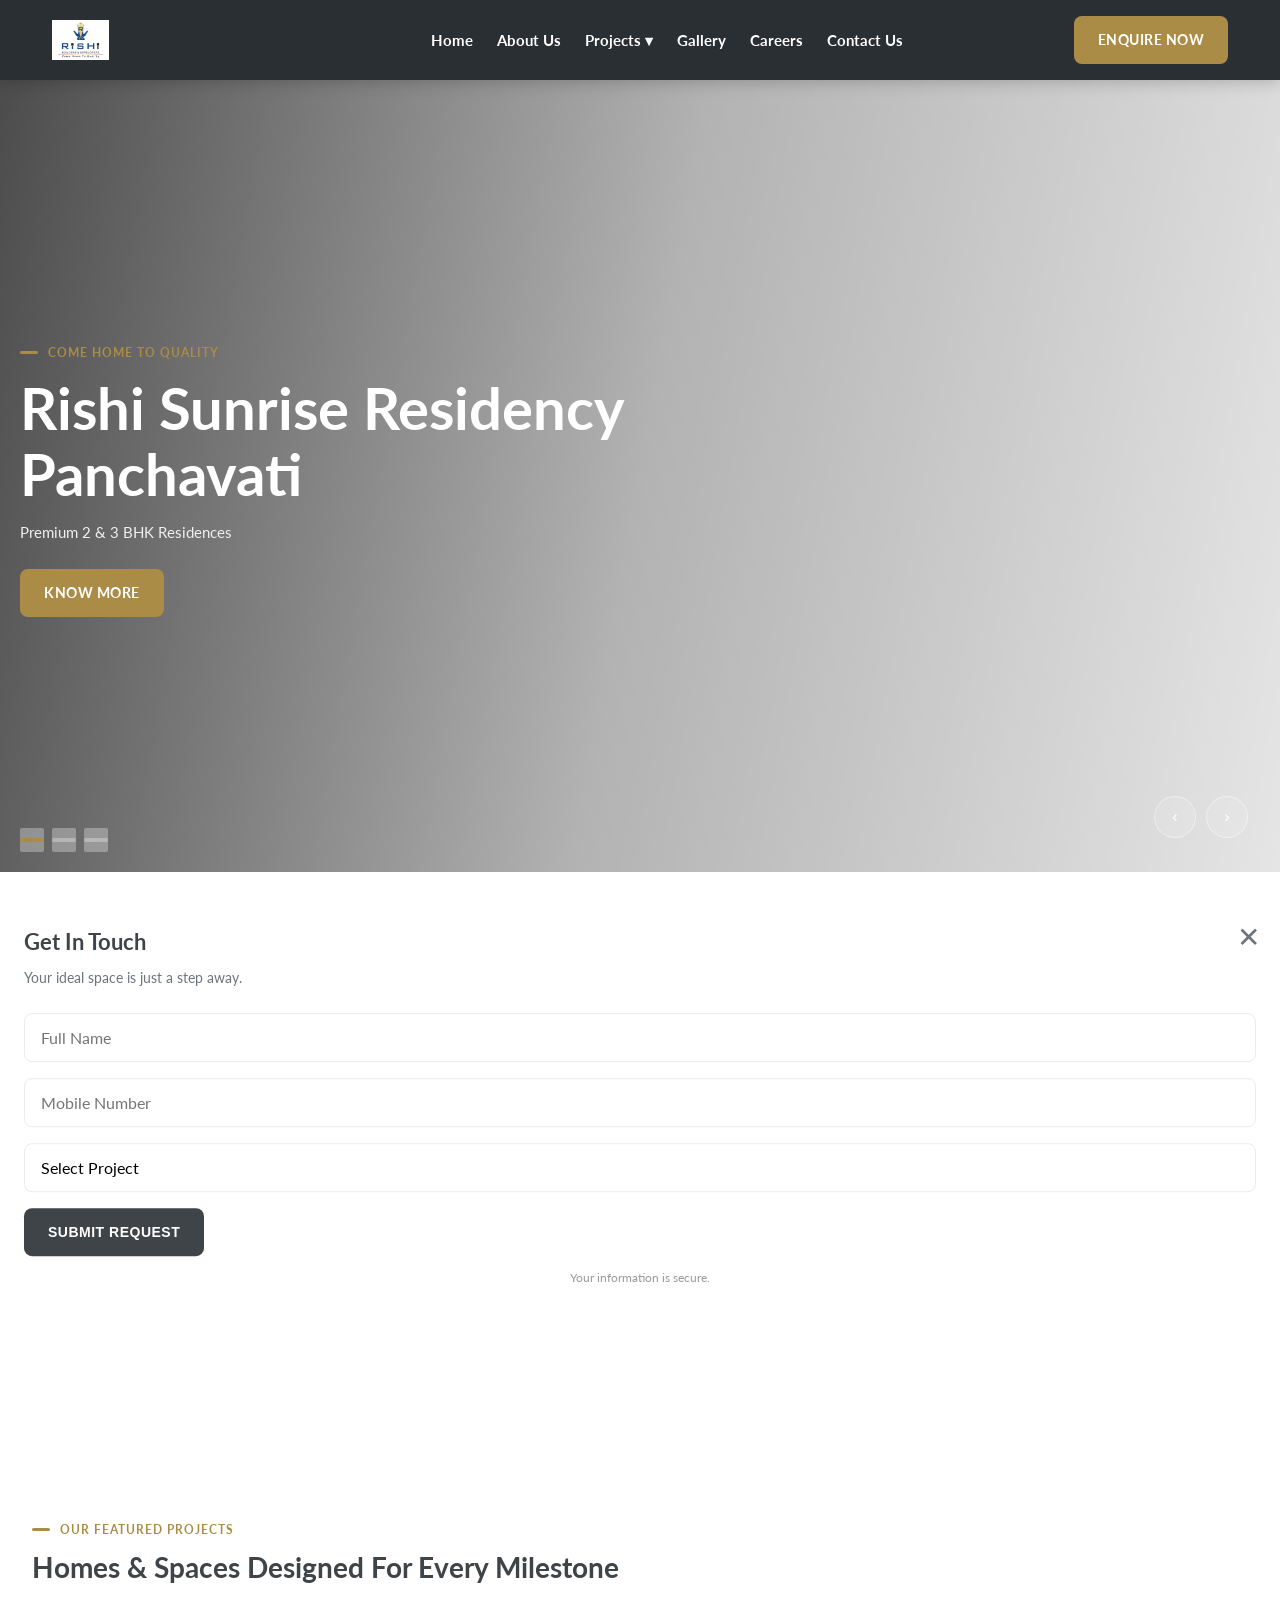
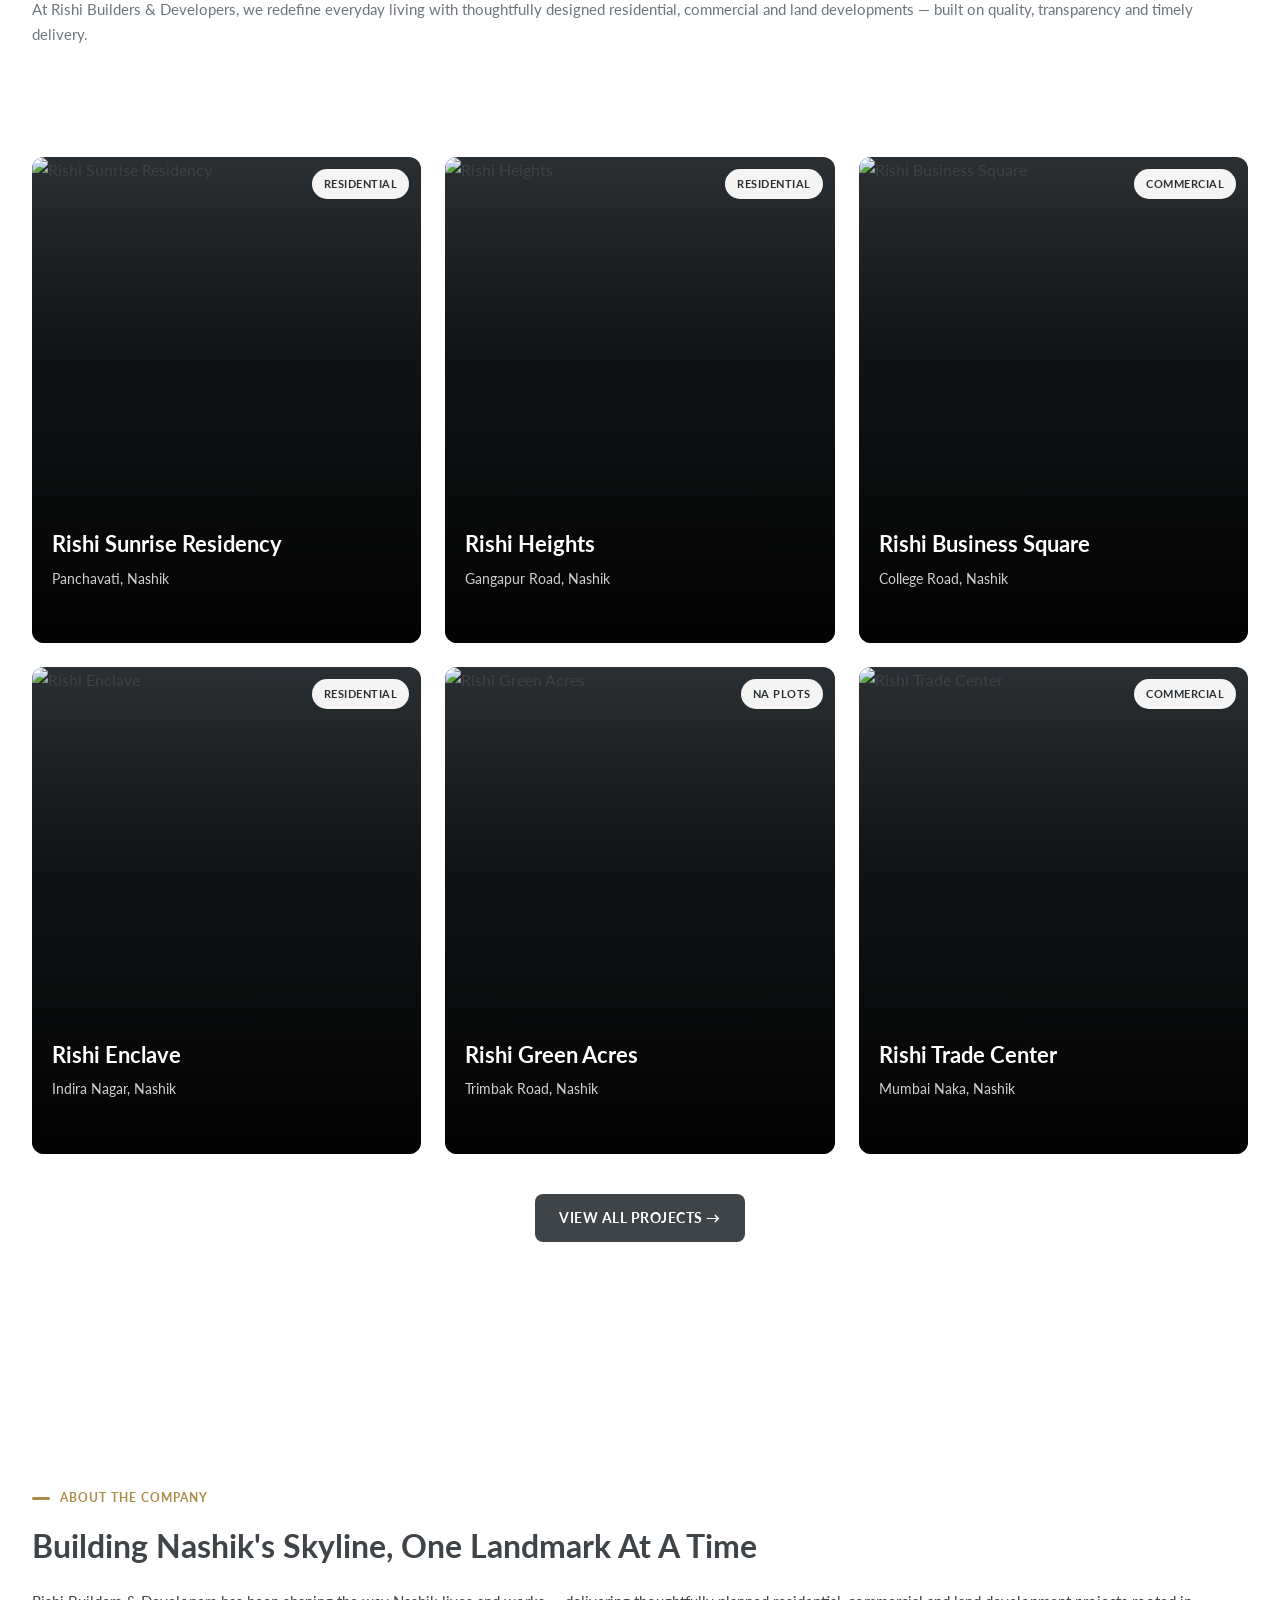
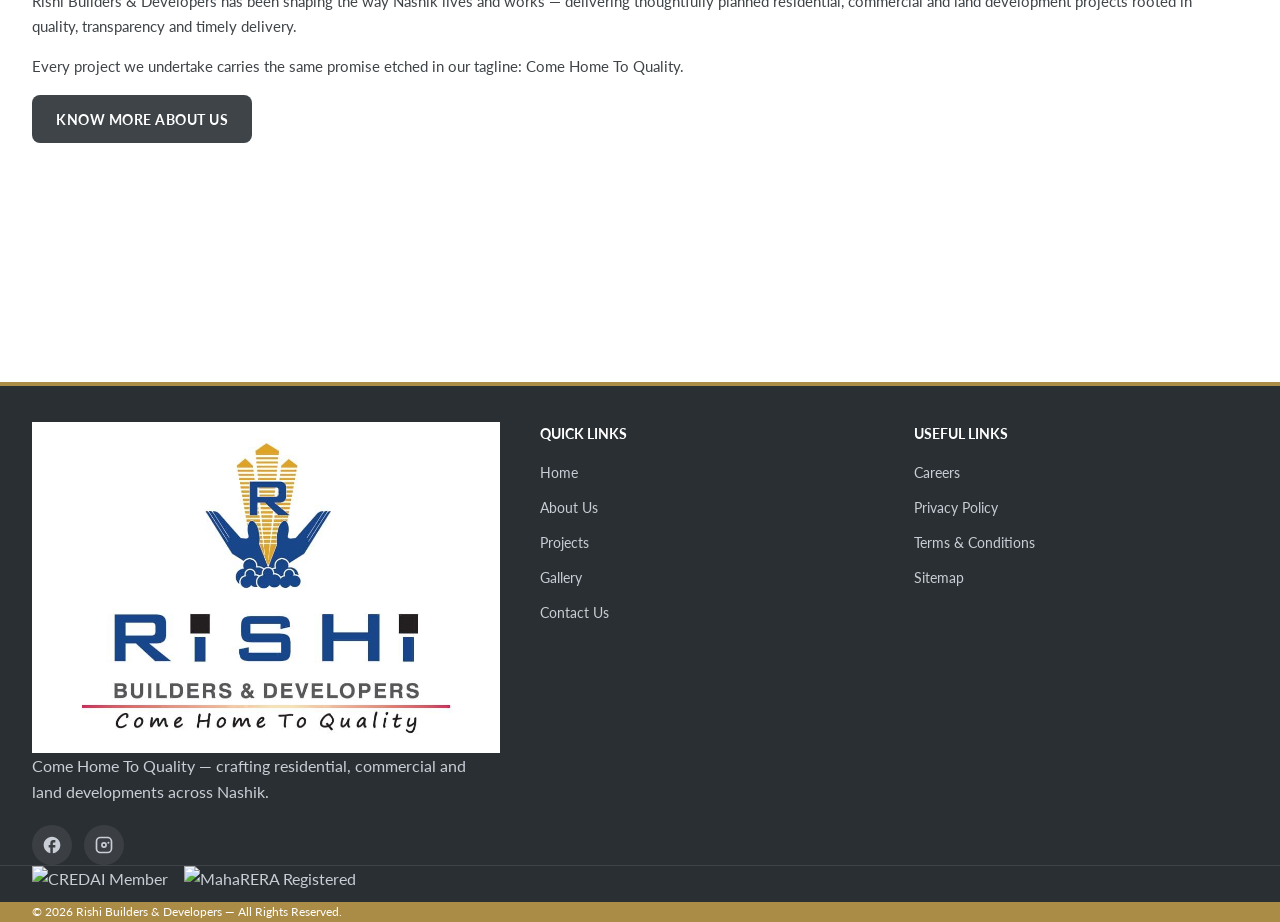
==== commit 1e1913fc: "Fix desktop-only links and about page desktop layout" ====
--- a/index.html
+++ b/index.html
@@ -23,7 +23,7 @@
         <li><a href="about.html">About Us</a></li>
         <li>
           <button class="nav-dropdown-btn">Projects ▾</button>
-          <a href="projects.html" class="desktop-only" style="display:none;">Projects ▾</a>
+          <a href="projects.html" class="desktop-only">Projects ▾</a>
           <div class="drop">
             <div class="drop-label">Land Projects</div>
             <a href="projects.html#na-plots">NA Plots</a>
--- a/assets/style.css
+++ b/assets/style.css
@@ -110,6 +110,7 @@
   opacity: 0; pointer-events: none; transition: opacity 0.3s ease;
 }
 .nav-overlay.is-open { opacity: 1; pointer-events: auto; }
+.desktop-only { display: none; }
 
 /* HERO SLIDERS (Mobile 100svh) */
 .hero, .microsite-hero { position:relative; height:100svh; overflow:hidden; }
@@ -370,6 +371,32 @@
 .foot-badges { display:flex; gap:16px; padding:20px 20px; border-top:1px solid rgba(255,255,255,.1); }
 .badge-logo { height: 36px; }
 .foot-bottom { padding: 16px 20px; font-size: 12px; text-align: center; background: var(--stripe); color: #fff; }
+
+/* SECONDARY PAGES (Mobile Base) */
+.contact-grid { display: grid; grid-template-columns: 1fr; gap: 40px; padding: 40px 0; }
+.contact-info-card { display: flex; gap: 16px; margin-bottom: 24px; }
+.contact-info-card .ic { font-size: 24px; }
+.contact-info-card h5 { font-size: 16px; margin-bottom: 4px; }
+.contact-info-card p { font-size: 14px; color: var(--grey); }
+.contact-form-card { background: var(--cream); padding: 24px; border-radius: 12px; }
+.two-col-input { display: flex; flex-direction: column; gap: 0; }
+.map-frame { position: relative; width: 100%; height: 300px; background: #e0e0e0; display: flex; align-items: center; justify-content: center; color: var(--grey); text-align: center; }
+.map-pin { font-size: 32px; margin-bottom: 8px; }
+
+.job-card { background: var(--white); border: 1px solid var(--line); border-radius: 12px; padding: 24px; margin-bottom: 16px; display: flex; flex-direction: column; gap: 16px; }
+.job-card h4 { font-size: 18px; margin-bottom: 8px; }
+.job-meta { display: flex; flex-wrap: wrap; gap: 12px; font-size: 13px; color: var(--grey); }
+
+.filter-bar { display: flex; gap: 8px; overflow-x: auto; padding-bottom: 16px; margin-bottom: 24px; scrollbar-width: none; -webkit-overflow-scrolling: touch; }
+.filter-bar::-webkit-scrollbar { display: none; }
+.filter-bar button { flex: 0 0 auto; padding: 8px 16px; border-radius: 30px; border: 1px solid var(--line); background: var(--white); font-size: 13px; min-height: 44px; white-space: nowrap; cursor: pointer; }
+.filter-bar button.active { background: var(--navy-deep); color: #fff; border-color: var(--navy-deep); }
+.gallery-grid { display: grid; grid-template-columns: 1fr; gap: 16px; }
+.gallery-tile { position: relative; border-radius: 12px; overflow: hidden; aspect-ratio: 4/3; }
+.gallery-tile img { width: 100%; height: 100%; object-fit: cover; }
+.gallery-tile .tag { position: absolute; top: 12px; left: 12px; background: rgba(0,0,0,0.6); color: #fff; font-size: 11px; padding: 4px 8px; border-radius: 4px; z-index: 2; }
+.gallery-tile.video::after { content: '▶'; position: absolute; top: 50%; left: 50%; transform: translate(-50%, -50%); font-size: 24px; color: #fff; background: rgba(0,0,0,0.5); width: 48px; height: 48px; border-radius: 50%; display: flex; align-items: center; justify-content: center; }
+.about-grid { display: grid; gap: 40px; }
 
 /* Desktop-only mini CTA */
 .mini-cta-bar { display: none; }
@@ -390,9 +417,10 @@
     padding: 0; box-shadow: none; overflow: visible;
   }
   .nav-close { display: none; }
-  nav ul { flex-direction: row; gap: 28px; align-items: center; height: 100%; }
-  nav a { font-size: 15px; padding: 28px 0; border: none; }
+  nav ul { flex-direction: row; gap: 24px; align-items: center; height: 100%; }
+  nav a { font-size: 15px; padding: 28px 0; border: none; white-space: nowrap; }
   .nav-cta { display: block; }
+  .desktop-only { display: block; }
   
   /* Dropdowns */
   .nav-dropdown-btn { display: none; } /* Hide mobile accordion btn */
@@ -438,6 +466,14 @@
   .bottom-cta-bar { display: none; }
   .enquiry-split { display: grid; grid-template-columns: 1fr 1fr; gap: 60px; align-items: center; }
   .form-box { background: var(--white); border-radius: 16px; padding: 40px; box-shadow: 0 20px 50px rgba(0,0,0,0.1); border: 1px solid var(--line); }
+  
+  /* Secondary Pages */
+  .contact-grid { grid-template-columns: 1fr 1fr; align-items: start; }
+  .two-col-input { flex-direction: row; gap: 16px; }
+  .job-card { flex-direction: row; justify-content: space-between; align-items: center; }
+  .map-frame { height: 400px; }
+  .filter-bar { flex-wrap: wrap; justify-content: center; overflow-x: visible; }
+  .gallery-grid { grid-template-columns: repeat(2, 1fr); gap: 24px; }
   
   /* Footer */
   footer { padding-bottom: 0; }
@@ -503,4 +539,9 @@
   .mini-cta-info h4 { font-size: 18px; margin-bottom: 4px; }
   .mini-cta-info p { font-size: 13px; color: #ccc; }
   .mini-cta-actions { display: flex; gap: 12px; }
-}
+
+  /* Secondary Pages */
+  .gallery-grid { grid-template-columns: repeat(3, 1fr); gap: 32px; }
+  .contact-form-card { padding: 40px; }
+  .about-grid { grid-template-columns: 1fr 1fr; align-items: center; }
+}
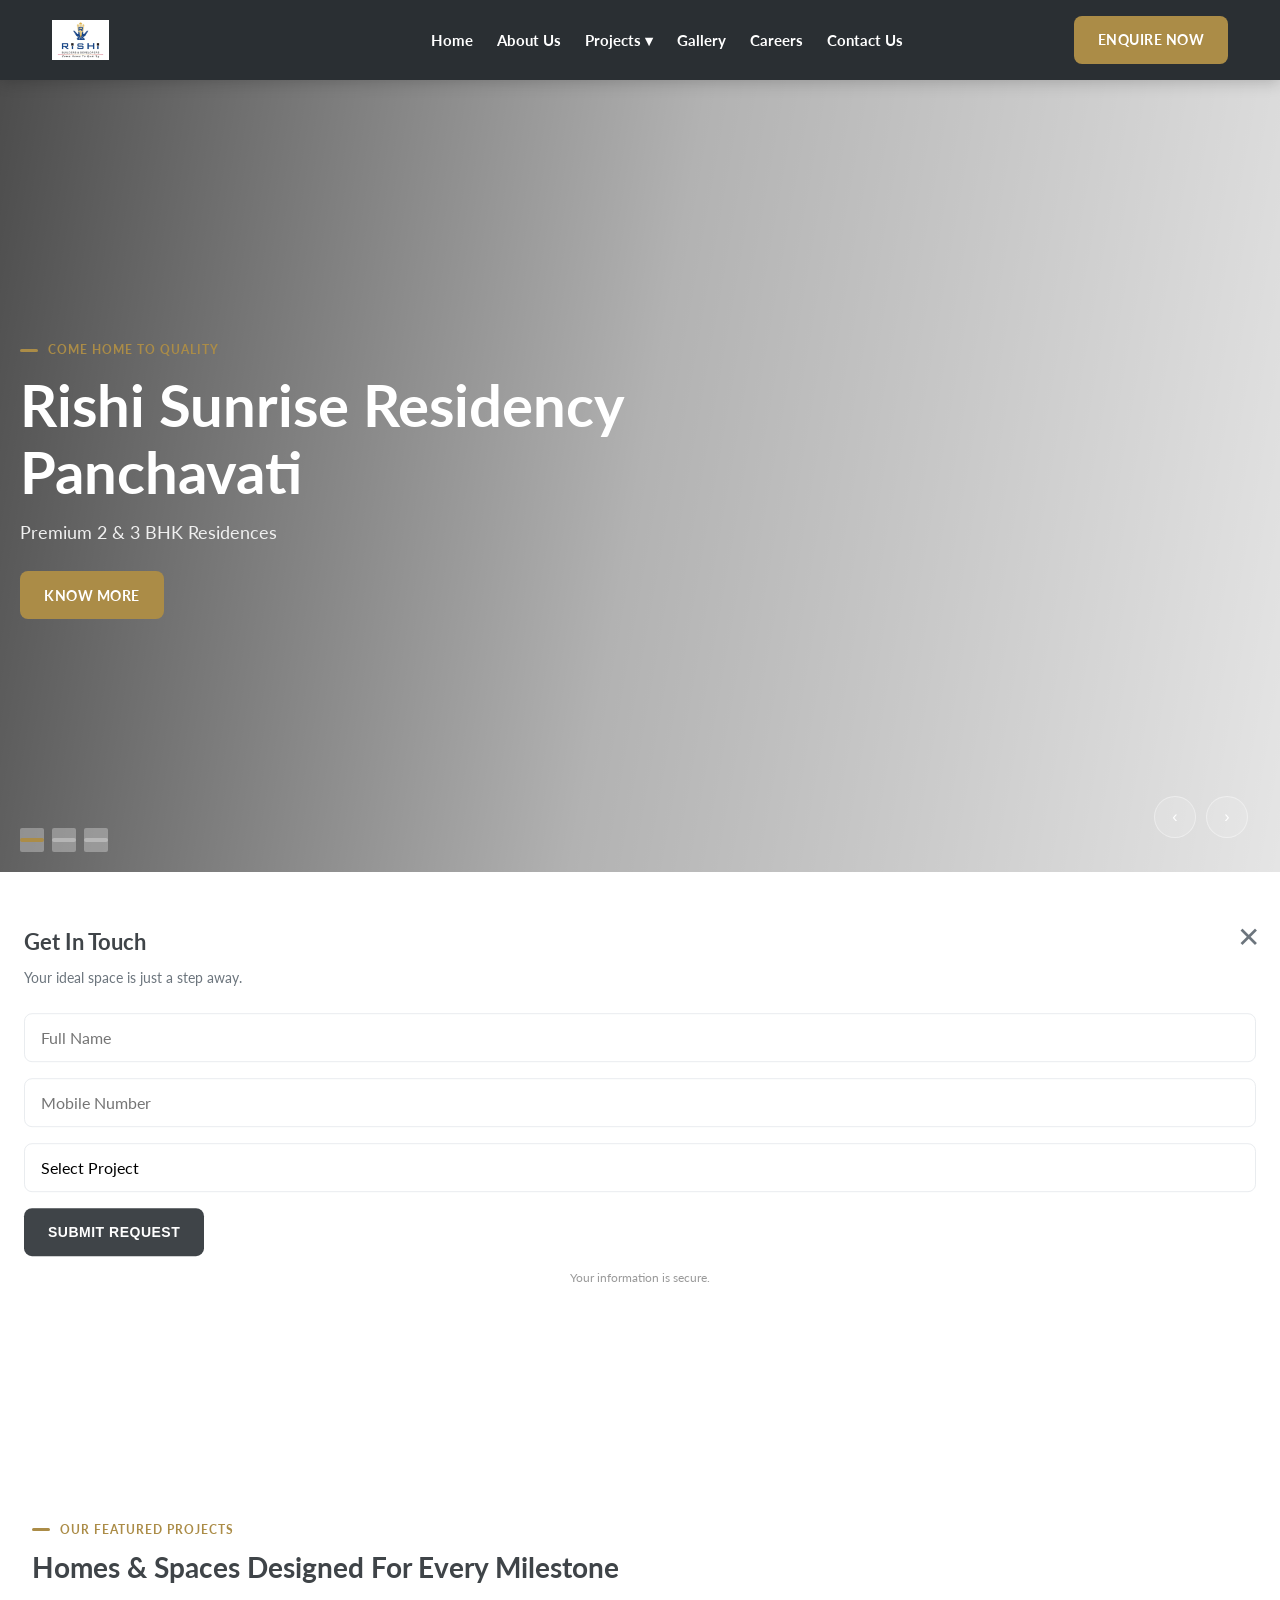
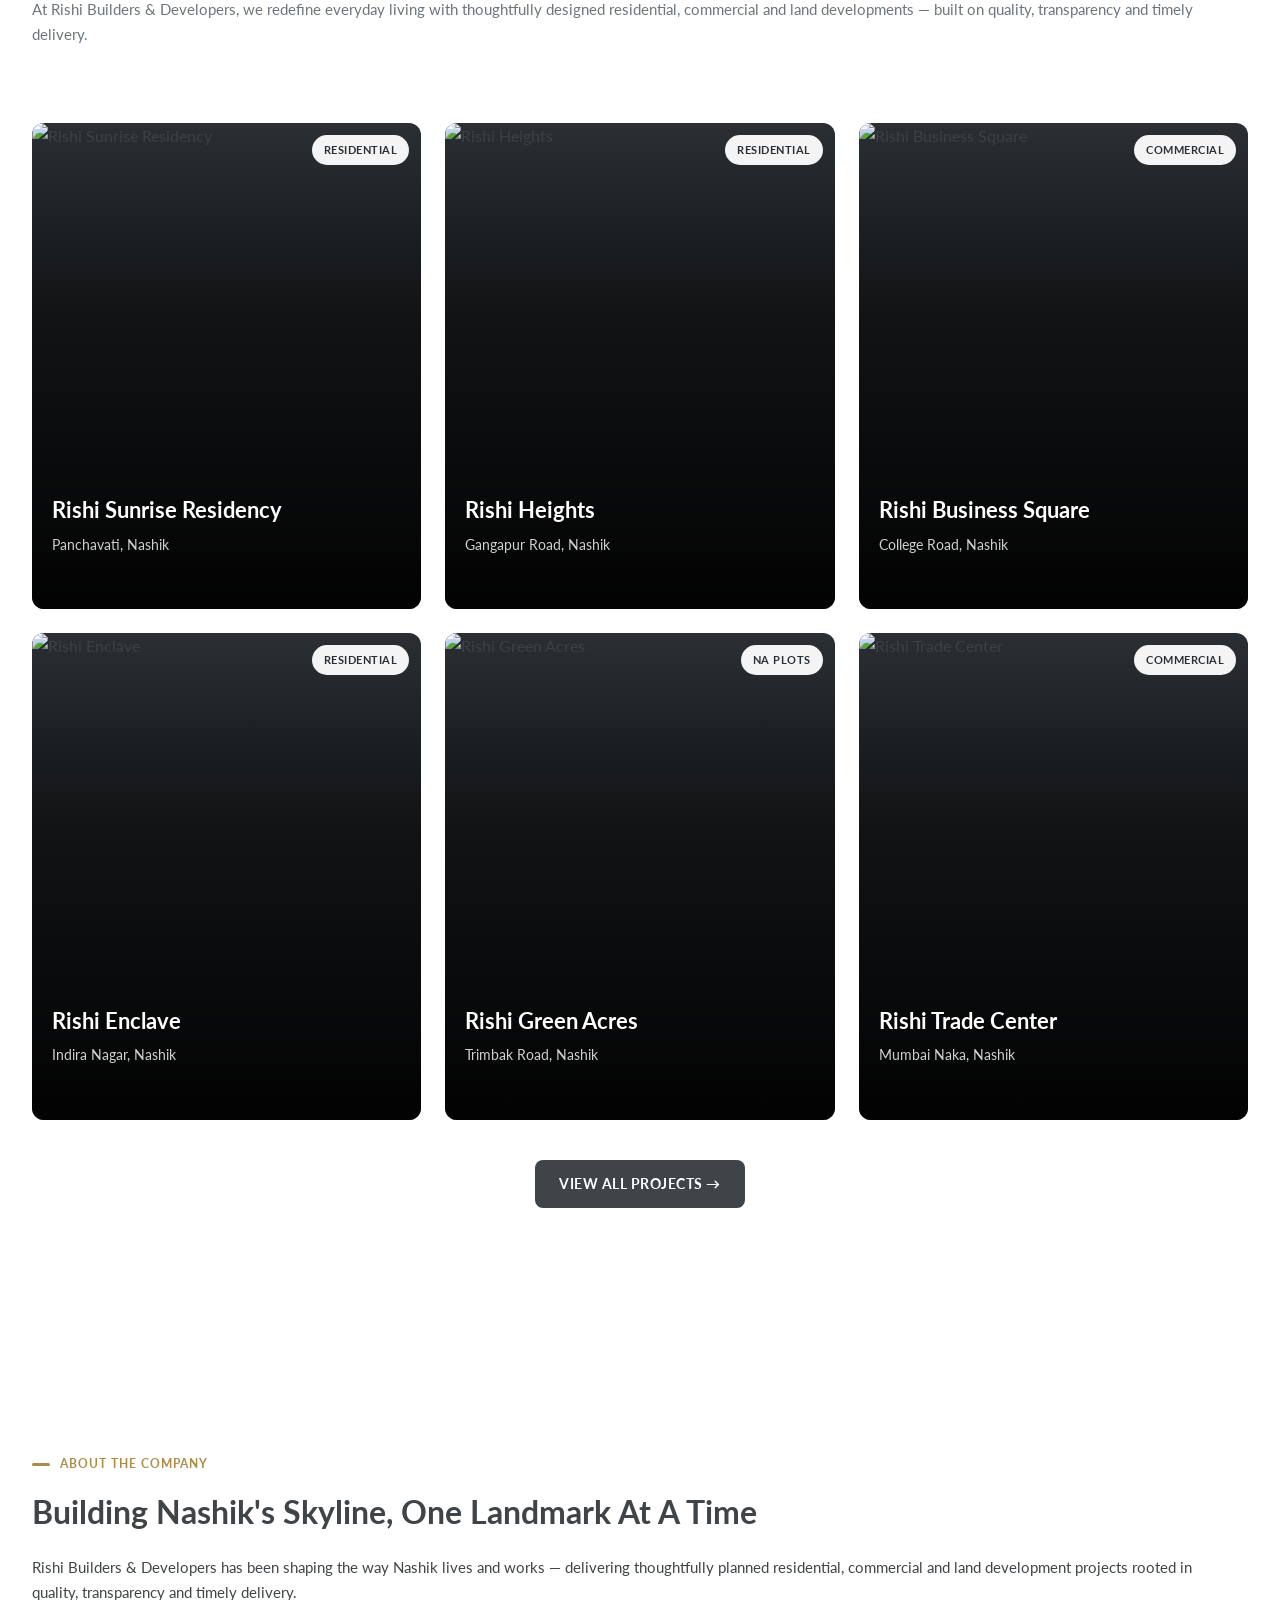
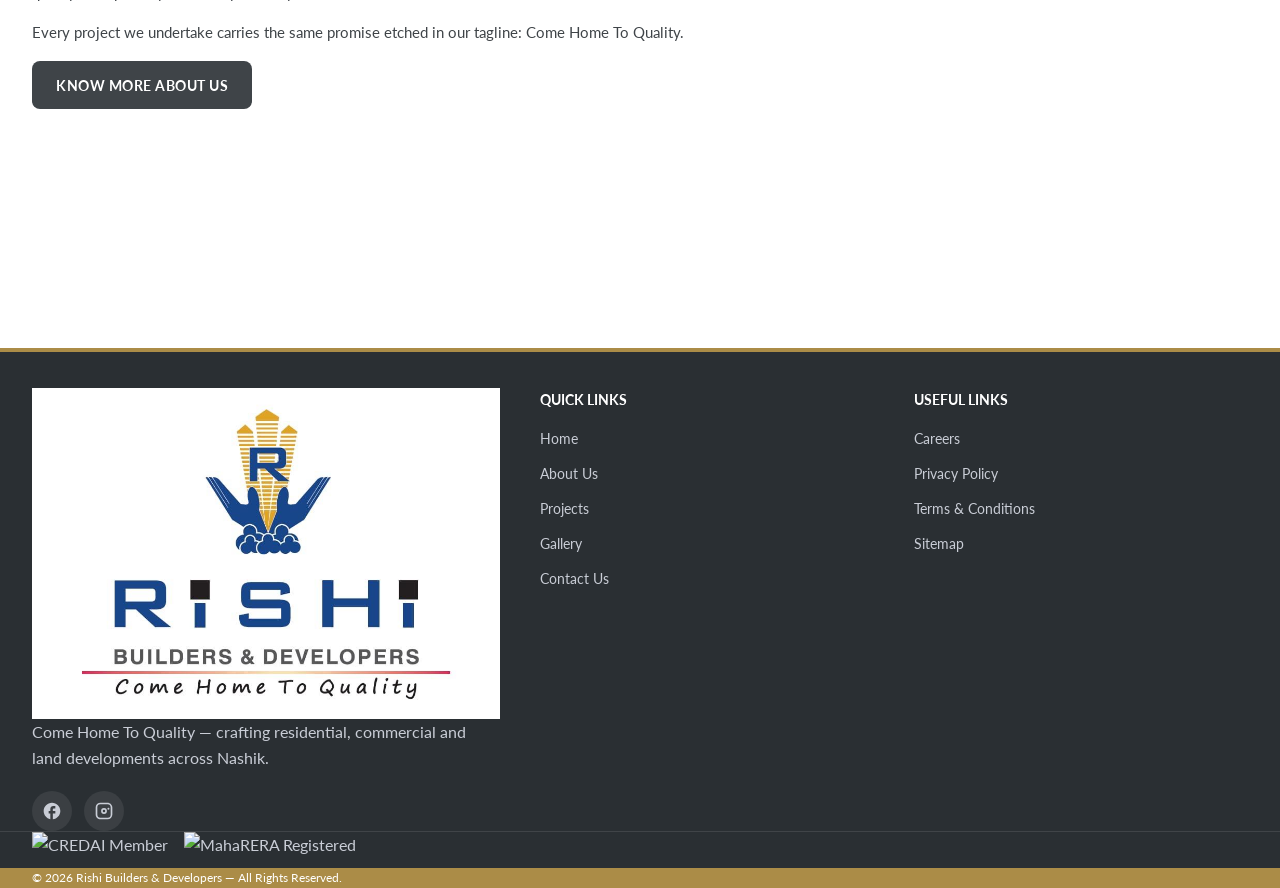
==== commit fe7f92b1: "Update mobile styling and fix nav dropdown bug" ====
--- a/index.html
+++ b/index.html
@@ -25,6 +25,7 @@
           <button class="nav-dropdown-btn">Projects ▾</button>
           <a href="projects.html" class="desktop-only">Projects ▾</a>
           <div class="drop">
+            <a href="projects.html">All Projects</a>
             <div class="drop-label">Land Projects</div>
             <a href="projects.html#na-plots">NA Plots</a>
             <a href="projects.html#agricultural">Agricultural Land</a>
--- a/assets/style.css
+++ b/assets/style.css
@@ -123,12 +123,12 @@
   position:relative; z-index:2; height:100%; display:flex; flex-direction:column; 
   justify-content:center; padding:0 20px; color:#fff;
 }
-.ms-hero-content { justify-content: flex-end; padding-bottom: 80px; }
-.slide-content h1, .ms-hero-content h1 { font-size:36px; line-height:1.15; margin-bottom:12px; color:#fff; }
-.slide-content p, .ms-hero-sub { font-size:15px; margin-bottom:24px; color:#f0f0f0; }
+.ms-hero-content { justify-content: flex-end; padding-bottom: 60px; }
+.slide-content h1, .ms-hero-content h1 { font-size:30px; line-height:1.15; margin-bottom:8px; color:#fff; }
+.slide-content p, .ms-hero-sub { font-size:14px; margin-bottom:16px; color:#f0f0f0; }
 
 .hero-dots, .ms-hero-dots { position:absolute; bottom:20px; left:20px; display:flex; gap:8px; z-index:5; }
-.ms-hero-dots { left: 50%; transform: translateX(-50%); bottom: 30px; }
+.ms-hero-dots { left: 50%; transform: translateX(-50%); bottom: 20px; }
 .hero-dots span, .ms-hero-dots span { 
   width:24px; height:4px; border-radius:2px; background:rgba(255,255,255,.3); 
   cursor:pointer; min-height: 24px; display: flex; align-items: center; /* Larger touch target */
@@ -139,17 +139,17 @@
 .hero-dots span.active::before, .ms-hero-dots span.active::before { background:var(--gold); }
 
 .hero-nav { display: none; } /* Hidden on mobile */
-.stat-pills { display: flex; flex-direction: column; gap: 8px; margin-top: 20px; }
-.stat-pill { background: rgba(255,255,255,0.15); backdrop-filter: blur(4px); border-radius: 8px; padding: 10px 16px; display: flex; justify-content: space-between; border: 1px solid rgba(255,255,255,0.2); }
-.stat-pill b { font-size: 16px; color: #fff; }
-.stat-pill span { font-size: 12px; color: #e0e0e0; text-transform: uppercase; letter-spacing: 1px; }
+.stat-pills { display: flex; flex-direction: column; gap: 6px; margin-top: 12px; }
+.stat-pill { background: rgba(255,255,255,0.15); backdrop-filter: blur(4px); border-radius: 8px; padding: 8px 12px; display: flex; justify-content: space-between; border: 1px solid rgba(255,255,255,0.2); }
+.stat-pill b { font-size: 14px; color: #fff; }
+.stat-pill span { font-size: 11px; color: #e0e0e0; text-transform: uppercase; letter-spacing: 1px; }
 .breadcrumb { font-size: 12px; margin-bottom: 12px; }
 
 /* PAGE HERO (Inner Pages) */
 .page-hero { position:relative; height:240px; display:flex; align-items:center; overflow:hidden; }
 .page-hero .bg { position:absolute; inset:0; background:linear-gradient(100deg,rgba(15,44,76,.92),rgba(15,44,76,.6)); }
 .page-hero .bg img { position:absolute; inset:0; width:100%; height:100%; object-fit:cover; z-index:-1; }
-.page-hero-content { position:relative; z-index:2; color:#fff; }
+.page-hero-content { position:relative; z-index:2; color:#fff; text-align:center; width:100%; }
 .page-hero-content h1 { font-size:32px; color:#fff; }
 
 /* SECTION LAYOUTS */
@@ -397,6 +397,10 @@
 .gallery-tile .tag { position: absolute; top: 12px; left: 12px; background: rgba(0,0,0,0.6); color: #fff; font-size: 11px; padding: 4px 8px; border-radius: 4px; z-index: 2; }
 .gallery-tile.video::after { content: '▶'; position: absolute; top: 50%; left: 50%; transform: translate(-50%, -50%); font-size: 24px; color: #fff; background: rgba(0,0,0,0.5); width: 48px; height: 48px; border-radius: 50%; display: flex; align-items: center; justify-content: center; }
 .about-grid { display: grid; gap: 40px; }
+.stats-grid { display: grid; grid-template-columns: repeat(2, 1fr); gap: 16px; margin-top: 24px; }
+.stat-card { background: var(--navy-deep); border-radius: 12px; padding: 32px 16px; text-align: center; }
+.stat-card h2 { font-size: 32px; color: var(--gold); margin-bottom: 8px; }
+.stat-card p { font-size: 13px; color: var(--grey); margin: 0; }
 
 /* Desktop-only mini CTA */
 .mini-cta-bar { display: none; }
@@ -438,7 +442,16 @@
   /* Hero */
   .hero { height: 88vh; min-height: 600px; }
   .microsite-hero { height: 95vh; min-height: 600px; }
-  .slide-content h1, .ms-hero-content h1 { font-size: 58px; }
+  .ms-hero-content { padding-bottom: 80px; }
+  .slide-content h1, .ms-hero-content h1 { font-size: 58px; margin-bottom: 12px; }
+  .slide-content p, .ms-hero-sub { font-size: 18px; margin-bottom: 24px; }
+  .ms-hero-dots { bottom: 30px; }
+  
+  .stat-pills { gap: 8px; margin-top: 20px; }
+  .stat-pill { padding: 10px 16px; }
+  .stat-pill b { font-size: 16px; }
+  .stat-pill span { font-size: 12px; }
+
   .hero-nav { display:flex; gap:10px; position:absolute; bottom:34px; right:32px; z-index:5; }
   .hero-nav button { width:42px; height:42px; border-radius:50%; background:rgba(255,255,255,.12); border:1px solid rgba(255,255,255,.4); color:#fff; font-size:16px; cursor:pointer; }
   
@@ -544,4 +557,9 @@
   .gallery-grid { grid-template-columns: repeat(3, 1fr); gap: 32px; }
   .contact-form-card { padding: 40px; }
   .about-grid { grid-template-columns: 1fr 1fr; align-items: center; }
-}
+  .stats-grid { grid-template-columns: repeat(4, 1fr); gap: 24px; }
+  
+  .filter-bar-wrapper .container { display: flex; align-items: center; justify-content: center; gap: 24px; }
+  .filter-category-strip { margin-bottom: 0; padding-bottom: 0; justify-content: center; flex-wrap: wrap; }
+  .filter-bar-wrapper select { width: 300px; margin-bottom: 0 !important; }
+}
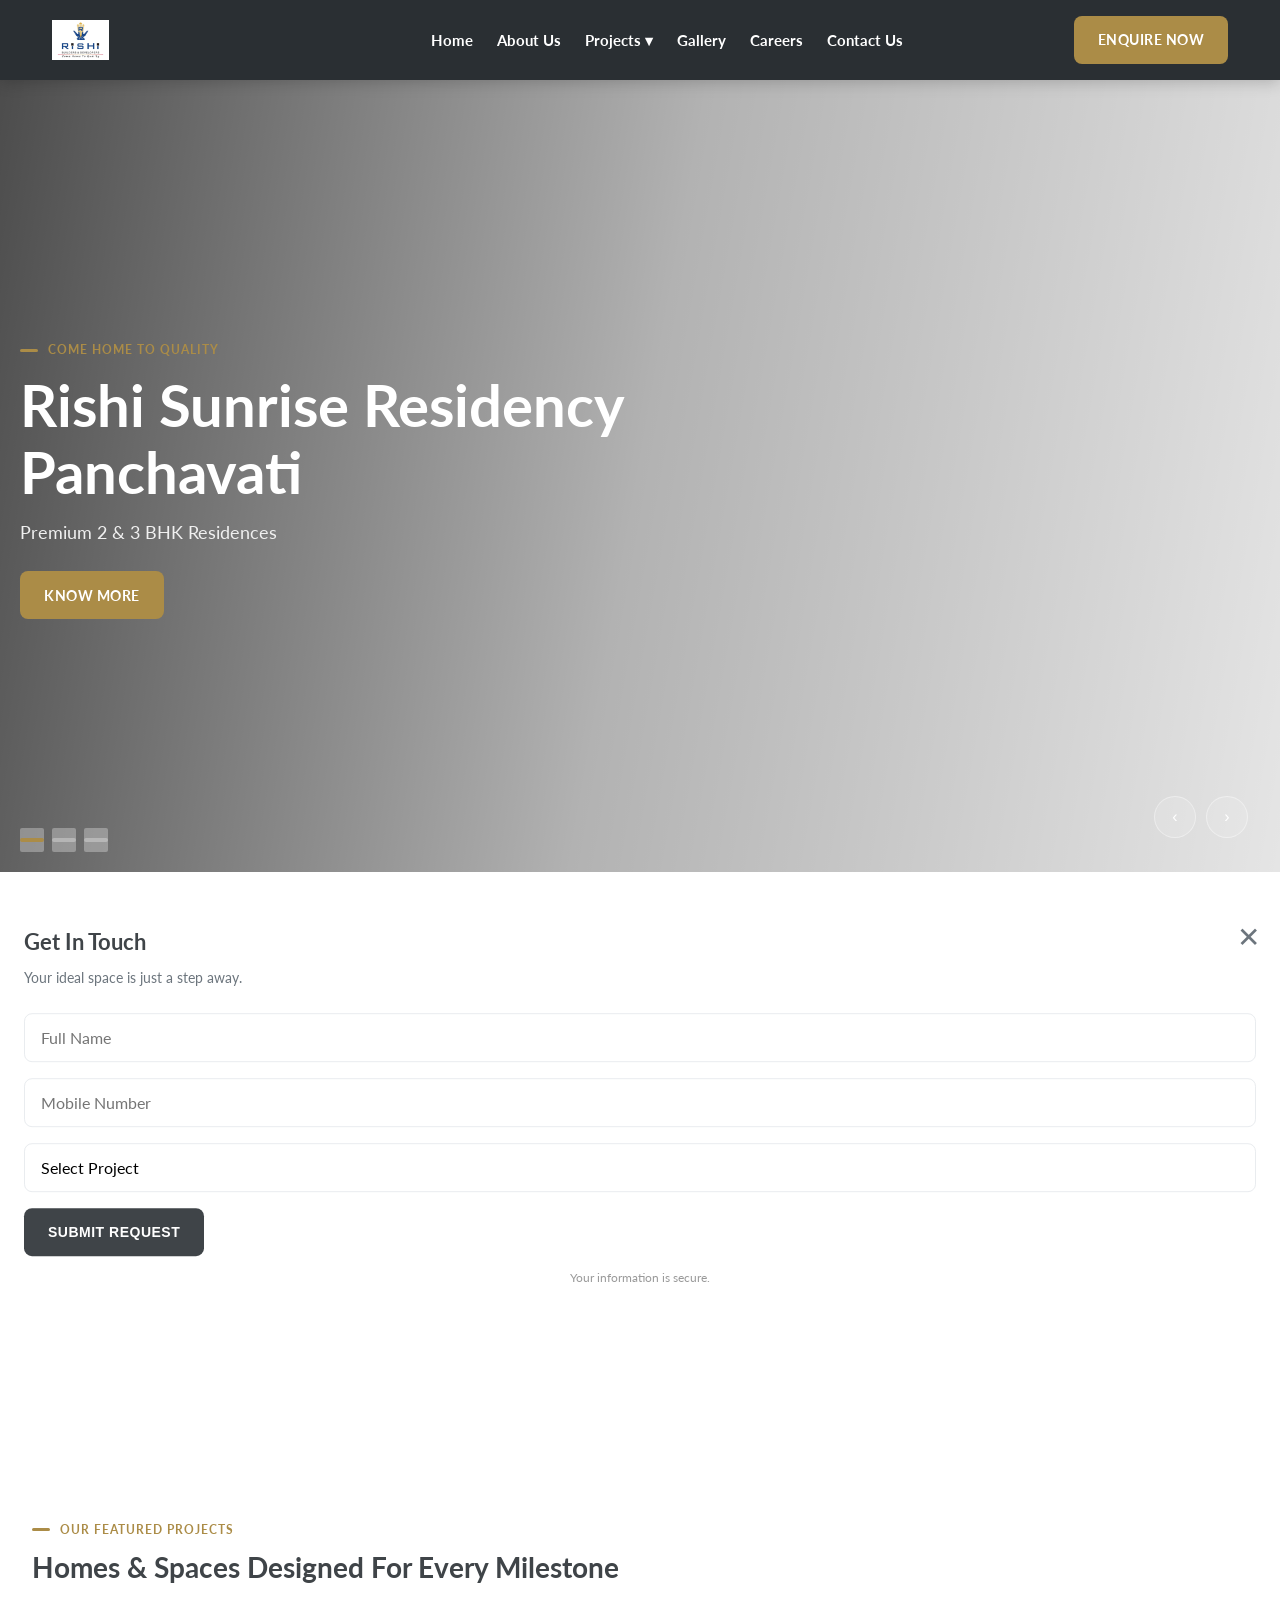
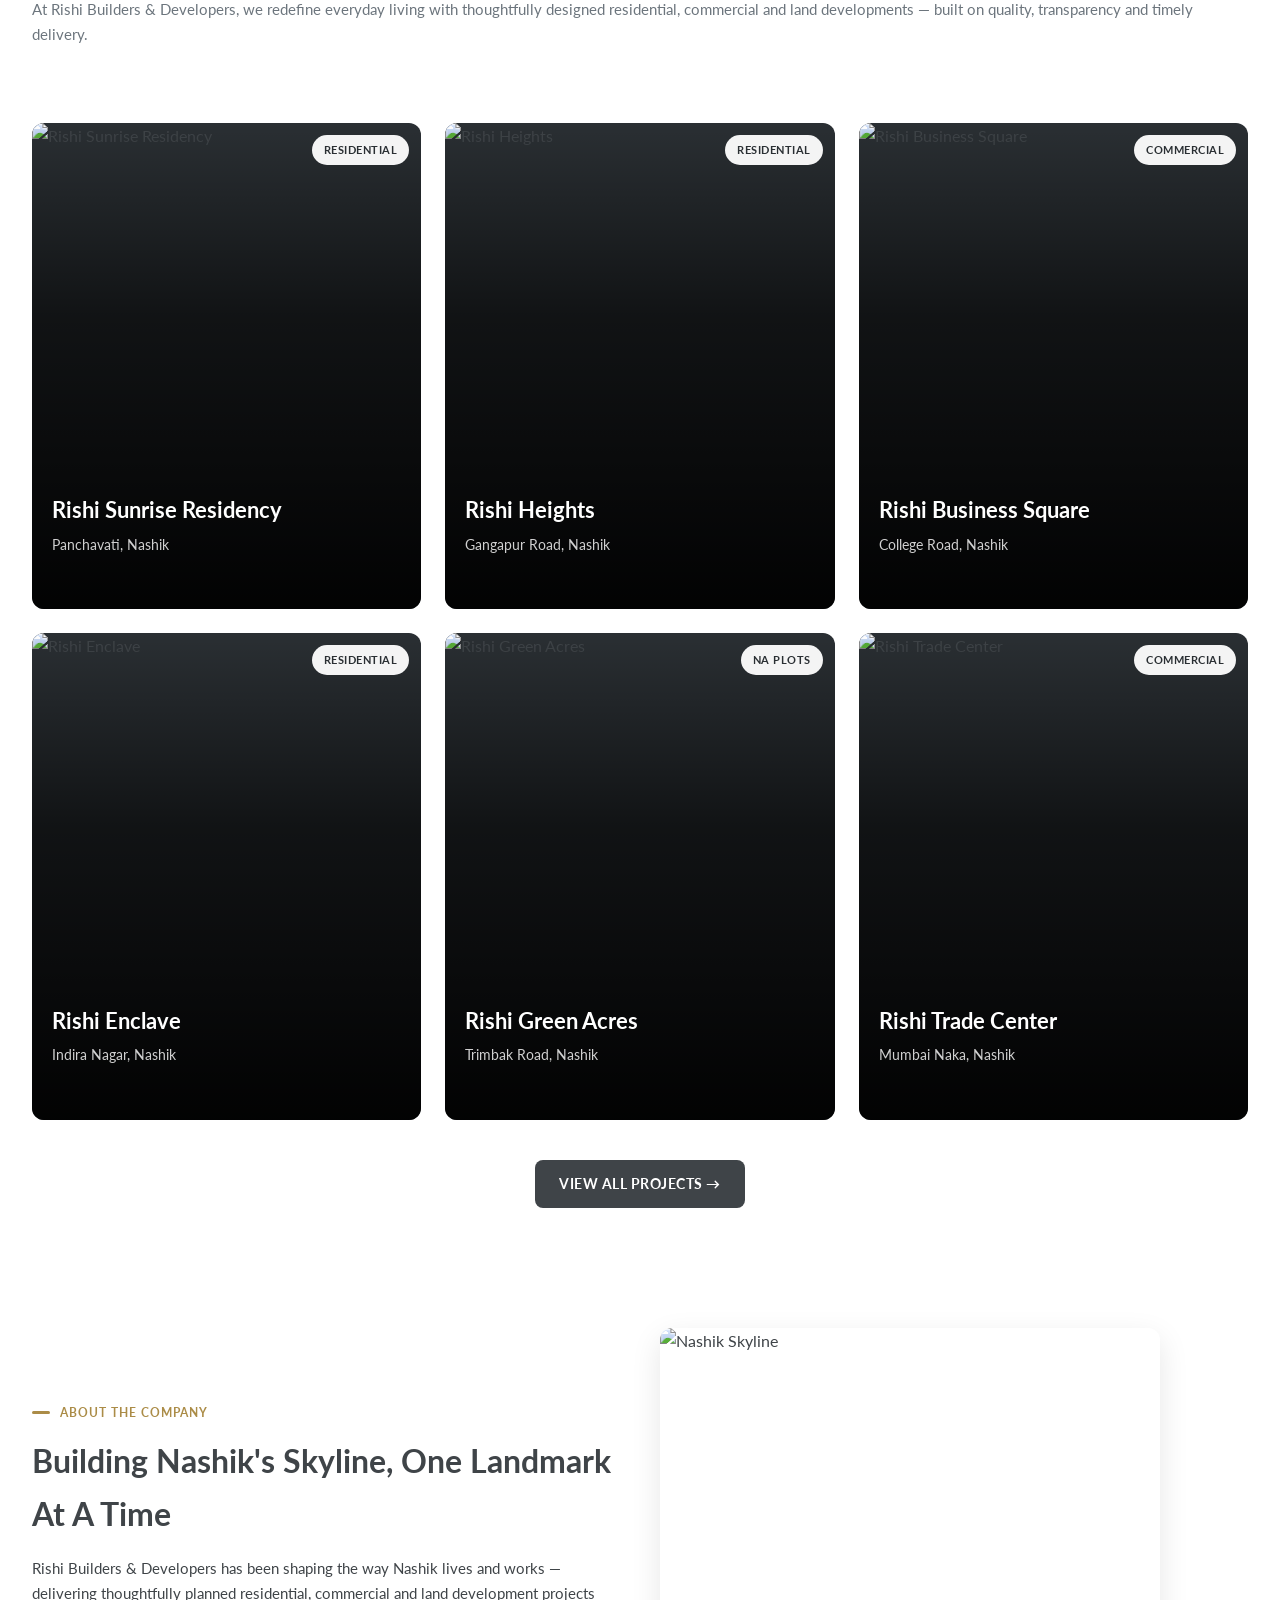
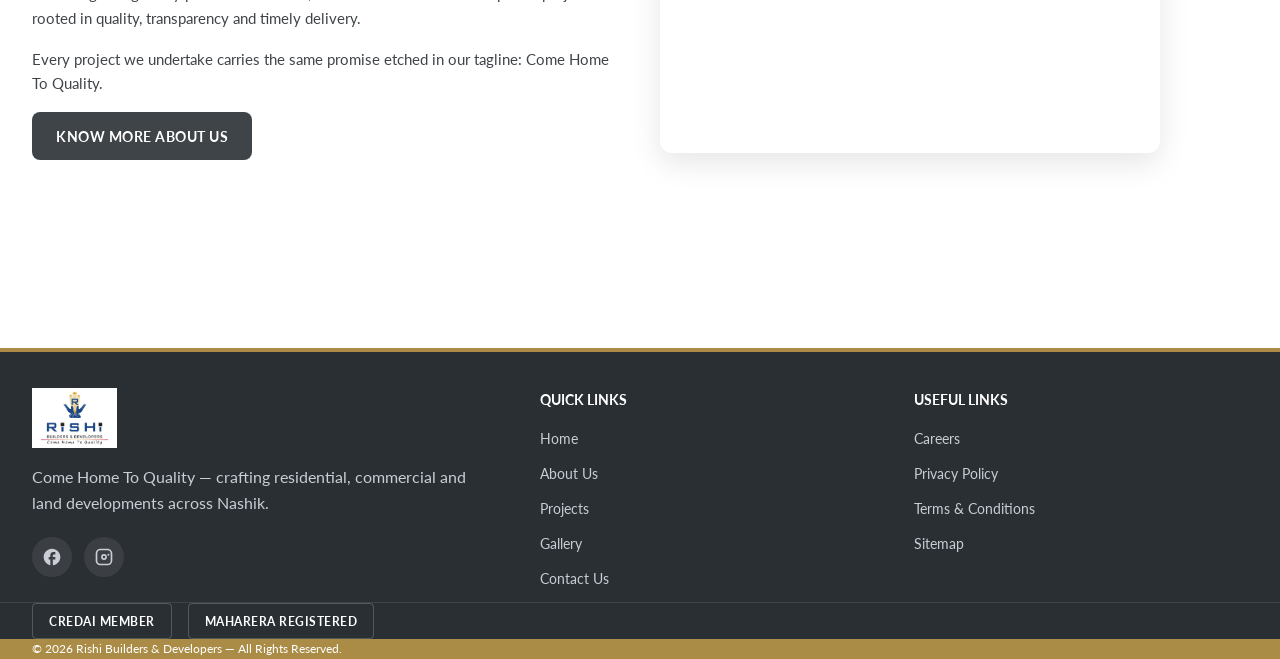
==== commit cb4fe482: "Fix mobile nav CSS interaction bug, update hero background layout, resize footer logo, and replace m" ====
--- a/index.html
+++ b/index.html
@@ -16,22 +16,25 @@
 <header>
   <div class="nav-wrap">
     <a href="index.html" class="logo"><img src="assets/images/logo.png" alt="Rishi Builders & Developers"></a>
+    <input type="checkbox" id="mobile-menu-toggle" class="mobile-menu-toggle" hidden>
+    <label for="mobile-menu-toggle" class="nav-overlay" aria-label="Close menu"></label>
     <nav>
-      <button class="nav-close" aria-label="Close menu">✕</button>
+      <label for="mobile-menu-toggle" class="nav-close" aria-label="Close menu">✕</label>
       <ul>
         <li><a href="index.html" class="active">Home</a></li>
         <li><a href="about.html">About Us</a></li>
         <li>
-          <button class="nav-dropdown-btn">Projects ▾</button>
+          <input type="checkbox" id="proj-drop-toggle" class="proj-drop-toggle" hidden>
+          <label for="proj-drop-toggle" class="nav-dropdown-btn">Projects ▾</label>
           <a href="projects.html" class="desktop-only">Projects ▾</a>
           <div class="drop">
             <a href="projects.html">All Projects</a>
             <div class="drop-label">Land Projects</div>
-            <a href="projects.html#na-plots">NA Plots</a>
-            <a href="projects.html#agricultural">Agricultural Land</a>
+            <a href="project-detail-land.html">NA Plots</a>
+            <a href="project-detail-land.html">Agricultural Land</a>
             <div class="drop-label">Construction Projects</div>
-            <a href="projects.html#residential">Residential Projects</a>
-            <a href="projects.html#commercial">Commercial Projects</a>
+            <a href="project-detail-residential.html">Residential Projects</a>
+            <a href="project-detail-commercial.html">Commercial Projects</a>
           </div>
         </li>
         <li><a href="gallery.html">Gallery</a></li>
@@ -40,7 +43,7 @@
       </ul>
     </nav>
     <div class="nav-cta"><a href="contact.html" class="btn btn-gold">Enquire Now</a></div>
-    <button class="menu-toggle" aria-label="Toggle menu">☰</button>
+    <label for="mobile-menu-toggle" class="menu-toggle" aria-label="Toggle menu">☰</label>
   </div>
 </header>
 
@@ -228,8 +231,8 @@
     </div>
   </div>
   <div class="container foot-badges">
-    <img src="assets/images/badges/credai.png" alt="CREDAI Member" class="badge-logo" loading="lazy">
-    <img src="assets/images/badges/maharera.png" alt="MahaRERA Registered" class="badge-logo" loading="lazy">
+    <div class="badge-logo" style="display:inline-flex; align-items:center; border: 1px solid rgba(255,255,255,0.2); padding: 0 16px; border-radius: 4px; font-size: 12px; font-weight: 700; color: #fff; text-transform: uppercase; letter-spacing: 0.5px;">CREDAI Member</div>
+    <div class="badge-logo" style="display:inline-flex; align-items:center; border: 1px solid rgba(255,255,255,0.2); padding: 0 16px; border-radius: 4px; font-size: 12px; font-weight: 700; color: #fff; text-transform: uppercase; letter-spacing: 0.5px;">MahaRERA Registered</div>
   </div>
   <div class="foot-bottom-band"><div class="container foot-bottom"><span>© 2026 Rishi Builders &amp; Developers — All Rights Reserved.</span></div></div>
 </footer>
--- a/assets/style.css
+++ b/assets/style.css
@@ -19,13 +19,14 @@
    BASE (Mobile First)
    ========================================================================== */
 * { margin:0; padding:0; box-sizing:border-box; -webkit-tap-highlight-color: transparent; }
-html { scroll-behavior:smooth; }
+html { scroll-behavior:smooth; overflow-x: hidden; }
 body { 
   font-family:'Lato', sans-serif; 
   color:var(--ink); 
   background:var(--white); 
   line-height:1.65; 
   overflow-x: hidden; 
+  position: relative;
   /* Safe area insets for mobile */
   padding-bottom: env(safe-area-inset-bottom);
 }
@@ -79,7 +80,7 @@
   background: var(--navy-deep); z-index: 600; transition: right 0.4s ease;
   overflow-y: auto; padding: 80px 20px 40px; box-shadow: -10px 0 30px rgba(0,0,0,0.5);
 }
-nav.is-open { right: 0; }
+.mobile-menu-toggle:checked ~ nav { right: 0; }
 .nav-close {
   position: absolute; top: 12px; right: 20px; color: #fff; font-size: 36px;
   background: none; border: none; min-width: 44px; min-height: 44px; cursor: pointer;
@@ -93,7 +94,7 @@
 
 /* Mobile Nav Accordion */
 .drop { display: none; padding-left: 16px; background: rgba(0,0,0,0.1); margin-bottom: 8px; border-radius: 8px; }
-.drop.is-open { display: block; }
+.proj-drop-toggle:checked ~ .drop { display: block; }
 .drop a { padding: 12px 0; font-size: 14px; border-bottom: 1px solid rgba(255,255,255,0.05); }
 .drop a:last-child { border-bottom: none; }
 .drop-label { padding:14px 0 4px; font-size:12px; letter-spacing:1px; text-transform:uppercase; color:var(--gold); font-weight:700; }
@@ -109,21 +110,34 @@
   position: fixed; inset: 0; background: rgba(0,0,0,0.6); z-index: 550;
   opacity: 0; pointer-events: none; transition: opacity 0.3s ease;
 }
-.nav-overlay.is-open { opacity: 1; pointer-events: auto; }
+.mobile-menu-toggle:checked ~ .nav-overlay { opacity: 1; pointer-events: auto; }
+.mobile-menu-toggle, .proj-drop-toggle { display: none; }
+body:has(.mobile-menu-toggle:checked) { overflow: hidden; }
 .desktop-only { display: none; }
 
 /* HERO SLIDERS (Mobile 100svh) */
-.hero, .microsite-hero { position:relative; height:100svh; overflow:hidden; }
-.slide, .ms-hero-slide { position:absolute; inset:0; opacity:0; transition:opacity .5s ease; }
+.hero { position:relative; height:100svh; overflow:hidden; }
+.microsite-hero { position:relative; height:100svh; overflow:hidden; background: #000; }
+.slide { position:absolute; inset:0; opacity:0; transition:opacity .5s ease; }
+.ms-hero-slide { position:absolute; inset:0; opacity:0; transition:opacity .5s ease; display: flex; flex-direction: column; }
 .slide.active, .ms-hero-slide.active { opacity:1; z-index: 2; }
-.slide-bg, .ms-hero-slides { position:absolute; inset:0; background:linear-gradient(100deg,rgba(0,0,0,.7) 0%,rgba(0,0,0,.3) 50%,rgba(0,0,0,.1) 100%); }
-.slide-bg img, .ms-hero-slide img, .slide-bg video { position:absolute; inset:0; width:100%; height:100%; object-fit:cover; z-index:-1; }
-
-.slide-content, .ms-hero-content { 
+.slide-bg { position:absolute; inset:0; background:linear-gradient(100deg,rgba(0,0,0,.7) 0%,rgba(0,0,0,.3) 50%,rgba(0,0,0,.1) 100%); }
+.slide-bg img, .slide-bg video { position:absolute; inset:0; width:100%; height:100%; object-fit:cover; z-index:-1; }
+.ms-hero-slide img { position:absolute; inset:0; width:100%; height:100%; object-fit:cover; z-index:-1; }
+.ms-hero-slide::after {
+  content: ''; position: absolute; inset: 0;
+  background: linear-gradient(100deg,rgba(0,0,0,.8) 0%,rgba(0,0,0,.4) 50%,rgba(0,0,0,.1) 100%);
+  z-index: 1; pointer-events: none;
+}
+
+.slide-content { 
   position:relative; z-index:2; height:100%; display:flex; flex-direction:column; 
   justify-content:center; padding:0 20px; color:#fff;
 }
-.ms-hero-content { justify-content: flex-end; padding-bottom: 60px; }
+.ms-hero-content {
+  position:relative; z-index:2; flex:1; display:flex; flex-direction:column;
+  justify-content:center; padding: 0 20px; color:#fff;
+}
 .slide-content h1, .ms-hero-content h1 { font-size:30px; line-height:1.15; margin-bottom:8px; color:#fff; }
 .slide-content p, .ms-hero-sub { font-size:14px; margin-bottom:16px; color:#f0f0f0; }
 
@@ -364,6 +378,7 @@
 footer { background:var(--navy-deep); color:#c9cdd6; padding-top:40px; position:relative; padding-bottom: calc(80px + env(safe-area-inset-bottom)); /* Space for bottom CTA bar */ }
 footer::before { content:''; position:absolute; left:0; right:0; top:0; height:4px; background:var(--stripe); }
 .foot-grid { display:grid; grid-template-columns:1fr; gap:40px; padding-bottom:30px; }
+.foot-logo img { height: 60px; width: auto; display: block; margin-bottom: 16px; }
 .foot-col h5 { color:#fff; font-size:14px; margin-bottom:16px; text-transform:uppercase; }
 .foot-col li { margin-bottom:12px; font-size:14px; }
 .foot-social { display: flex; gap: 12px; }
@@ -457,9 +472,9 @@
   
   /* Grids */
   .feat-grid, .proj-row, .cat-grid { grid-template-columns: repeat(2, 1fr); }
-  .story-block { grid-template-columns: 1fr 1fr; align-items: center; flex-direction: row; gap: 40px; }
+  .story-block { display: grid; grid-template-columns: 1fr 1fr; align-items: center; gap: 40px; }
   .story-images { height: 400px; }
-  .spot-grid { grid-template-columns: 1fr 1fr; align-items: center; flex-direction: row; gap: 40px; }
+  .spot-grid { display: grid; grid-template-columns: 1fr 1fr; align-items: center; gap: 40px; }
   .spot-grid img { height: 400px; }
   .counter-grid { grid-template-columns: repeat(4, 1fr); }
   .location-split { grid-template-columns: 1fr 1fr; gap: 40px; align-items: stretch; }
